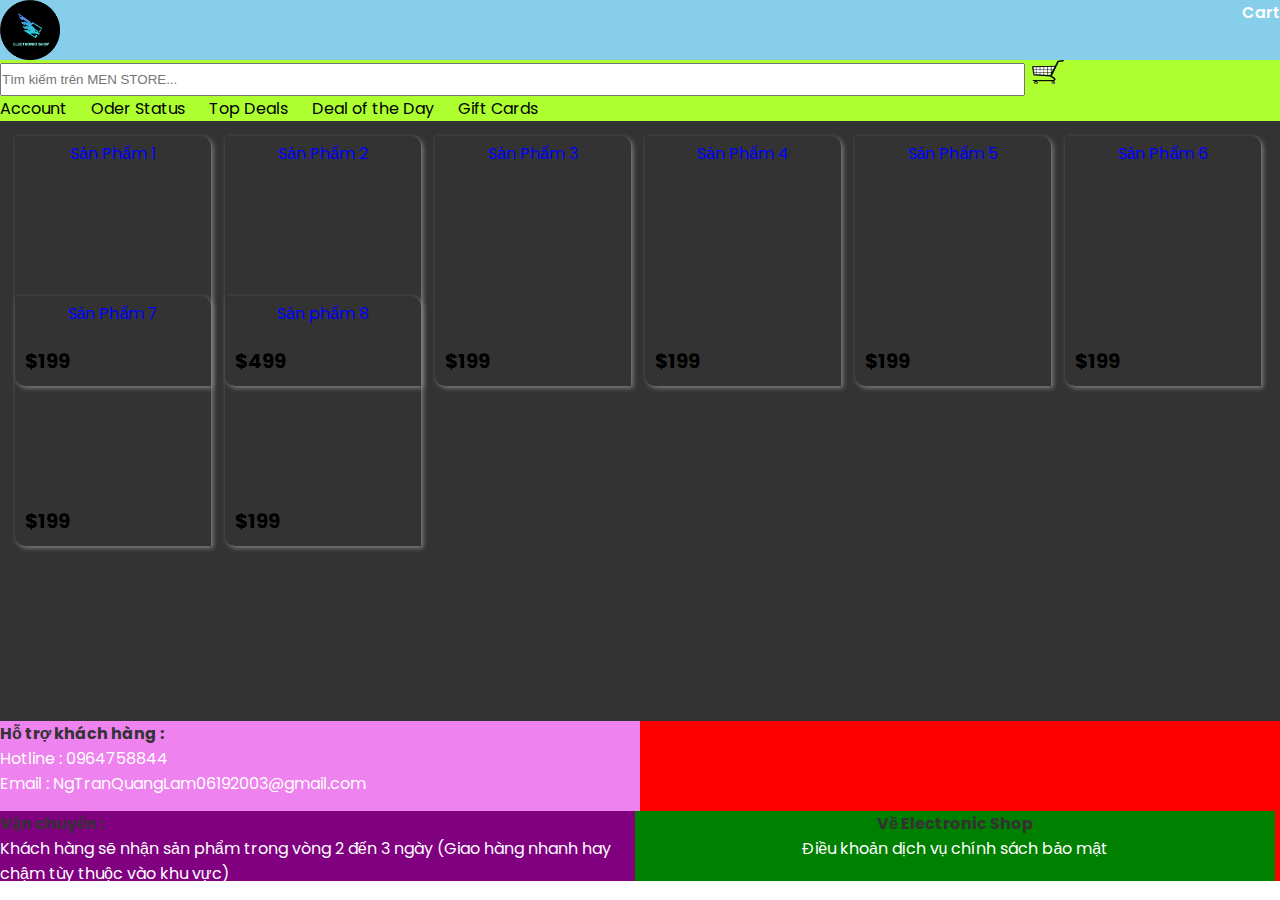
==== index.html @ fb1cba58 "update html" ====
<!DOCTYPE html>
<html lang="en">
  <head>
    <meta charset="UTF-8" />
    <meta http-equiv="X-UA-Compatible" content="IE=edge" />
    <meta name="viewport" content="width=device-width, initial-scale=1.0" />
    <title>23-PS22723-Lâm</title>
    <link rel="stylesheet" href="./style.css" />
    <link rel="preconnect" href="https://fonts.googleapis.com">
    <link rel="preconnect" href="https://fonts.gstatic.com" crossorigin>
    <link href="https://fonts.googleapis.com/css2?family=Poppins:ital,wght@0,700;1,300&display=swap" rel="stylesheet">
  </head>
  <body>

      <header>
        <img width="60px" src="./images/Etronicshop.jpg" alt="" />
        <!-- <p class="btn--letter">☰ MENU</p> -->
        <p class="btn--letter--right">Cart</p>

      </header>
      <nav>
        <div class="searh-text">
            <input type="search" name="Tìm kiếm" placeholder="Tìm kiếm trên MEN STORE...">

            <img src="./images/pixlr-bg-result (3).png" width="38" height="24">
            <a href="#" class="search-btn">
                <i class="fa fa-search"></i>
            </a>
        </div>
        <a class="btn--content" href="">Account</a>
        <a class="btn--content" href="">Oder Status</a>
        <a class="btn--content" href="">Top Deals</a>
        <a class="btn--content" href="">Deal of the Day</a>
        <a class="btn--content" href="">Gift Cards</a>
      </nav>
      <article>
        <div class="box-25">
        <div class="sanpham">
          <div class="ten">Sản Phẩm 1</div>
          <img src="" alt="" />
          <div class="gia">$199</div>
        </div>
      </div>
      <div class="box-25">
        <div class="sanpham">
          <div class="ten">Sản Phẩm 2</div>
          <img src="" alt="" />
          <div class="gia">$499</div>
        </div>
      </div>
      <div class="box-25">
        <div class="sanpham">
          <div class="ten">Sản Phẩm 3</div>
          <img src="" alt="" />
          <div class="gia">$199</div>
        </div>
      </div>
      <div class="box-25">
        <div class="sanpham">
          <div class="ten">Sản Phẩm 4</div>
          <img src="" alt="" />
          <div class="gia">$199</div>
        </div>
      </div>
      <div class="box-25">
        <div class="sanpham">
          <div class="ten">Sản Phẩm 5</div>
          <img src="" alt="" />
          <div class="gia">$199</div>
        </div>
      </div>
       <div class="box-25">
        <div class="sanpham">
          <div class="ten">Sản Phẩm 6</div>
          <img src="" alt="" />
          <div class="gia">$199</div>
        </div>
      </div>
      <div class="box-25">
        <div class="sanpham">
          <div class="ten">Sản Phẩm 7</div>
          <img src="" alt="" />
          <div class="gia">$199</div>
        </div>
      </div>
      <div class="box-25">
        <div class="sanpham">
          <div class="ten">Sản phẩm 8</div>
          <img src="" alt="" />
          <div class="gia">$199</div>
        </div>
      </div>
      </article>
      <footer>
        <div class="box--1">
          <p class="box--letter">Hỗ trợ khách hàng :</p>
          <p>Hotline : 0964758844</p>
          <p>Email : NgTranQuangLam06192003@gmail.com</p>
        </div>
        <div class="box--2">
          <p class="box--letter">Vận chuyển :</p>
          <p>
            Khách hàng sẽ nhận sản phẩm trong vòng 2 đến 3 ngày (Giao hàng nhanh
            hay chậm tùy thuộc vào khu vực)
          </p>
        </div>
        <div class="box--3">
          <p class="box--letter">Về Electronic Shop</p>
          <p>Điều khoản dịch vụ chính sách bảo mật</p>
        </div>
      </footer>
    </div>
  </body>
</html>
---- style.css ----
*,
*::before,
*::after {
  box-sizing: border-box;
  padding: 0;
  margin: 0;
  animation-duration: 0.01ms !important;
  animation-iteration-count: 1 !important;
  transition-duration: 0.01ms !important;
  scroll-behavior: auto !important;
}
html {
  font-size: 16px;
}
body {
  height: 100vh;
  width: 100%;
  font-family: 'Poppins', sans-serif;
  margin: 0 auto;
}
body::-webkit-scrollbar {
  width: 10px;
}
body::-webkit-scrollbar-thumb {
  background-color: #ccc;
  border-radius: 100rem;
}
body::-webkit-scrollbar-track {
  background: white;
  border-radius: 100rem;
}
header {
  height: 60px;
  font-size: 16px;
  font-weight: 600;
  background-color: skyblue;
}
nav {
  padding: 0 auto;
  text-align: left;
  margin: 0;
  background-color: greenyellow;
}
article {
  min-height: 600px;
  width: 100%;
  float: left;
  background-color: #333;
}
footer {
  padding: 0 auto;
  color: white;
  clear: left;
  background-color: red;
}
.btn--content {
  text-decoration: none;
  color: black;
}
.btn--content + .btn--content {
  margin-left: 20px;
}
.btn--letter {
  font-size: 16px;
  font-weight: 600;
  color: #fff;
  text-align: center;
  display: inline-block;
  padding: 10px 100px;
}
.btn--letter--right {
  font-size: 16px;
  font-weight: 600;
  color: #fff;
  float: right;
}
.box--1 .box--letter {
  font-weight: bold;
  font-size: 1rem;
  color: #333;
}
.box--2 .box--letter {
  font-weight: bold;
  font-size: 1rem;
  color: #333;
}
.box--3 .box--letter {
  font-weight: bold;
  font-size: 1rem;
  color: #333;
}
.box--1 {
  width: 50%;
  background-color: violet;
  height: 90px;
  padding-right: 10px;
}
.box--2 {
  background-color: purple;
  width: 50%;
  height: 70px;
}
.box--3 {
  background-color: green;
  width: 50%;
  height: 70px;
  text-align: center;
  margin-top: -70px;
  margin-left: 39.7rem;
}
.sanpham {
  position: relative;
  width: 98%;
  height: 250px;
  margin: 10px;
  padding: 5px;
  border-radius: 0 10px;
  box-shadow: 2px 2px 5px gray;
}
.box-25 {
  text-align: center;
  float: left;
  width: 200px;
  margin: 5px;
  height: 150px;
  border-radius: 0 10px;
}
.sanpham > .gia {
  position: absolute;
  bottom: 10px;
  left: 10px;
  color: black;
  font-weight: bold;
  font-size: 20px;
}
.sanpham > .ten {
  color: blue;
}
.sanpham:hover {
  box-shadow: inset -3px 0 white;
}
.search-text {
  width: 50%;
  height: 40px;
  background-color: none;
  border: 1px solid red;
  border-radius: 10px;
  margin-left: 20px;
}
.search-text input {
  height: 38px;
  width: 85%;
  border: none;
  padding-left: 10px;
}
.search-btn {
  float: right;
  width: 15%;
  height: 38px;
  line-height: 38px;
  text-align: center;
}
.search-text input:focus,
.search-text input:active,
.search-text input {
  outline: 0;
  outline-style: none;
  outline-width: 0;
  border-radius: 10px 0px 0px 10px;
}
input {
  width: 1025px;
  height: 33px;
}
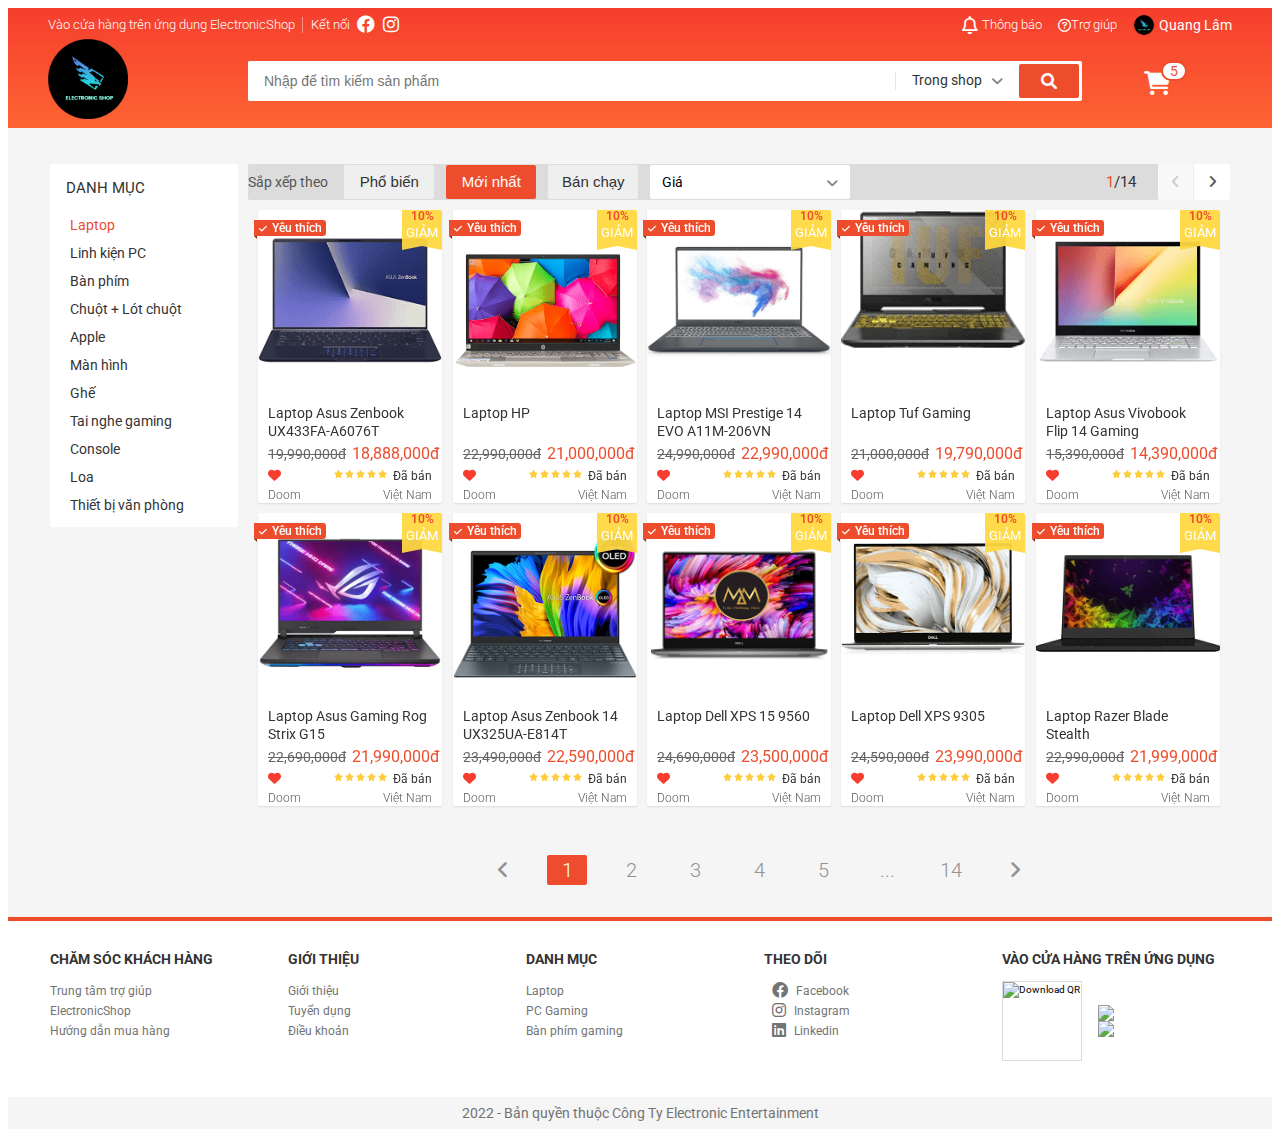
==== commit b243dda9: "update" ====
--- a/index.html
+++ b/index.html
@@ -5,111 +5,1438 @@
     <meta http-equiv="X-UA-Compatible" content="IE=edge" />
     <meta name="viewport" content="width=device-width, initial-scale=1.0" />
     <title>23-PS22723-Lâm</title>
-    <link rel="stylesheet" href="./style.css" />
-    <link rel="preconnect" href="https://fonts.googleapis.com">
-    <link rel="preconnect" href="https://fonts.gstatic.com" crossorigin>
-    <link href="https://fonts.googleapis.com/css2?family=Poppins:ital,wght@0,700;1,300&display=swap" rel="stylesheet">
+    <link
+      rel="stylesheet"
+      href="https://cdnjs.cloudflare.com/ajax/libs/normalize/8.0.1/normalize.min.css"
+    />
+    <link rel="stylesheet" href="./assets/css/base.css" />
+    <link rel="stylesheet" href="./assets/css/main.css" />
+    <link
+      rel="stylesheet"
+      href="./assets/fonts/fontawesome-free-6.0.0/css/all.min.css"
+    />
+    <link rel="preconnect" href="https://fonts.googleapis.com" />
+    <link rel="preconnect" href="https://fonts.gstatic.com" crossorigin />
+    <link
+      href="https://fonts.googleapis.com/css2?family=Roboto:wght@300;400;500;700&display=swap"
+      rel="stylesheet"
+    />
   </head>
   <body>
+    <!-- Block Element Modifier -->
+    <div class="app">
+      <header class="header">
+        <div class="grid">
+          <nav class="header__navbar">
+            <ul class="header__navbar-list">
+              <li
+                class="header__navbar-item header__navbar-item--has-qr header__navbar-item--separate"
+              >
+                Vào cửa hàng trên ứng dụng ElectronicShop
+                <!-- Header QR Code -->
+                <div class="header__qr">
+                  <img
+                    src="./assets/images/qa_code.png"
+                    alt="QR code"
+                    class="header__qr-img"
+                  />
+                  <div class="header__qr-apps">
+                    <a href="" class="header__qr-link">
+                      <img
+                        src="./assets/images/google_play.png"
+                        alt="Google Play"
+                        class="header__qr-download-img"
+                      />
+                    </a>
+                    <a href="" class="header__qr-link">
+                      <img
+                        src="./assets/images/app_store.png"
+                        alt="App Store"
+                        class="header__qr-download-img"
+                      />
+                    </a>
+                  </div>
+                </div>
+              </li>
+              <li class="header__navbar-item">
+                <span class="header__navbar-title--no-pointer">Kết nối</span>
+                <a href="" class="header__navbar-icon-link">
+                  <i class="header__navbar-icon fa-brands fa-facebook"></i>
+                </a>
+                <a href="" class="header__navbar-icon-link">
+                  <i class="header__navbar-icon fa-brands fa-instagram"></i>
+                </a>
+              </li>
+            </ul>
+            <ul class="header__navbar-list">
+              <li class="header__navbar-item header__navbar-item--has-notify">
+                <a href="" class="header__navbar-item-link">
+                  <i class="header__navbar-icon far fa-bell"></i>
+                  Thông báo
+                </a>
+                <div class="header__notify">
+                  <header class="header__notify-header">
+                    <h3>Thông Báo Mới Nhận</h3>
+                  </header>
+                  <ul class="header__notify-list">
+                    <li class="header__notify-item header__notify-item--viewed">
+                      <a href="" class="header__notify-link">
+                        <img
+                          src="./assets/images/dell.png"
+                          alt=""
+                          class="header__notify-img"
+                        />
+                        <div class="header__notify-info">
+                          <span class="header__notify-name"
+                            >Mô tả sản phẩm chính hãng</span
+                          >
+                          <span class="header__notify-description"
+                            >Laptop giá rẻ Asus E203NA-FD088T (N3350) -
+                            4.500.000đ ...</span
+                          >
+                        </div>
+                      </a>
+                    </li>
+                    <li class="header__notify-item">
+                      <a href="" class="header__notify-link">
+                        <img
+                          src="./assets/images/dell2.png"
+                          alt=""
+                          class="header__notify-img"
+                        />
+                        <div class="header__notify-info">
+                          <span class="header__notify-name"
+                            >Mô tả sản phẩm chính hãng</span
+                          >
+                          <span class="header__notify-description"
+                            >Laptop giá rẻ Asus E203NA-FD088T (N3350) -
+                            4.500.000đ ...</span
+                          >
+                        </div>
+                      </a>
+                    </li>
+                    <li class="header__notify-item">
+                      <a href="" class="header__notify-link">
+                        <img
+                          src="./assets/images/dell3.png"
+                          alt=""
+                          class="header__notify-img"
+                        />
+                        <div class="header__notify-info">
+                          <span class="header__notify-name"
+                            >Mô tả sản phẩm chính hãng</span
+                          >
+                          <span class="header__notify-description"
+                            >Laptop giá rẻ Asus E203NA-FD088T (N3350) -
+                            4.500.000đ ...</span
+                          >
+                        </div>
+                      </a>
+                    </li>
+                  </ul>
+                  <footer class="header__notify-footer">
+                    <a href="" class="header__notify-footer-btn">Xem tất cả</a>
+                  </footer>
+                </div>
+              </li>
+              <li class="header__navbar-item">
+                <a href="" class="header__navbar-item-link">
+                  <i class="far fa-question-circle"></i>
+                  Trợ giúp
+                </a>
+              </li>
+              <!-- <li
+                class="header__navbar-item header__navbar-item--strong header__navbar-item--separate"
+              >
+                <a class="header__login" href="./signup.html">Đăng kí</a>
+              </li>
+              <li class="header__navbar-item header__navbar-item--strong">
+                <a class="header__login" href="./signin.html">Đăng nhập</a>
+              </li> -->
+              <li class="header__navbar-item header__navbar-user">
+                <img
+                  src="./assets/images/Etronicshop.jpg"
+                  alt=""
+                  class="header__navbar-user-img"
+                />
+                <span class="header__navbar-user-name">Quang Lâm</span>
 
-      <header>
-        <img width="60px" src="./images/Etronicshop.jpg" alt="" />
-        <!-- <p class="btn--letter">☰ MENU</p> -->
-        <p class="btn--letter--right">Cart</p>
+                <ul class="header__navbar-user-menu">
+                  <li class="header__navbar-user-item">
+                    <a href="">Tài khoản của tôi</a>
+                  </li>
+                  <li class="header__navbar-user-item">
+                    <a href="">Địa chỉ của tôi</a>
+                  </li>
+                  <li class="header__navbar-user-item">
+                    <a href="">Đơn mua</a>
+                  </li>
+                  <li
+                    class="header__navbar-user-item header__navbar-user-item--sepatate"
+                  >
+                    <a href="">Đăng xuất</a>
+                  </li>
+                </ul>
+              </li>
+            </ul>
+          </nav>
+          <!-- Header with search -->
+          <div class="header-with-search">
+            <div class="header__logo">
+              <a href="" class="header__logo-link">
+                <img
+                  class="header__logo-img"
+                  src="./assets/images/Etronicshop.jpg"
+                  alt=""
+                />
+              </a>
+            </div>
+            <div class="header__search">
+              <div class="header__search-input-wrap">
+                <input
+                  type="text"
+                  class="header__search-input"
+                  placeholder="Nhập để tìm kiếm sản phẩm"
+                />
 
+                <!-- Search history -->
+                <div class="header__search-history">
+                  <h3 class="header__search-history-heading">
+                    Lịch sử tìm kiếm
+                  </h3>
+                  <ul class="header__search-history-list">
+                    <li class="header__search-history-item">
+                      <a href="">Laptop Asus</a>
+                    </li>
+                    <li class="header__search-history-item">
+                      <a href="">Laptop Dell</a>
+                    </li>
+                    <li class="header__search-history-item">
+                      <a href="">Laptop HP</a>
+                    </li>
+                  </ul>
+                </div>
+              </div>
+
+              <div class="header__search-select">
+                <span class="header__search-select-label">Trong shop</span>
+                <i
+                  class="header__search-select-icon fa-solid fa-angle-down"
+                ></i>
+                <ul class="header__search-option">
+                  <li
+                    class="header__search-option-item header__search-option-item--active"
+                  >
+                    <span>Trong shop</span>
+                    <i class="fa-solid fa-check"></i>
+                  </li>
+                  <li class="header__search-option-item">
+                    <span>Ngoài shop</span>
+                    <i class="fa-solid fa-check"></i>
+                  </li>
+                </ul>
+              </div>
+              <button class="header__search-btn">
+                <i
+                  class="header__search-btn-icon fa-solid fa-magnifying-glass"
+                ></i>
+              </button>
+            </div>
+
+            <!-- Cart layout -->
+            <div class="header__cart">
+              <div class="header__cart-wrap">
+                <i class="header__cart-icon fa-solid fa-cart-shopping"></i>
+                <span class="header__cart-notice">5</span>
+
+                <!-- Has cart: header__cart-list--no-cart -->
+                <div class="header__cart-list">
+                  <img
+                    src="./assets/images/no__cart.png"
+                    alt=""
+                    class="header__cart-list--no-cart-img"
+                  />
+                  <span class="header__cart-list-no-cart-msg">
+                    Chưa có sản phẩm
+                  </span>
+
+                  <h4 class="header__cart-heading">Sản phẩm đã thêm</h4>
+                  <ul class="header__cart-list-item">
+                    <!-- Cart item -->
+                    <li class="header__cart-item">
+                      <img
+                        src="./assets/images/hp15.png"
+                        alt=""
+                        class="header__cart-img"
+                      />
+                      <div class="header__cart-item-info">
+                        <div class="header__cart-item-head">
+                          <h5 class="header__cart-item-name">Laptop HP</h5>
+                          <div class="header__cart-item-price-wrap">
+                            <span class="header__cart-item-price"
+                              >21,000,000đ</span
+                            >
+                            <span class="header__cart-item-multiply">x</span>
+                            <span class="header__cart-item-qnt">2</span>
+                          </div>
+                        </div>
+                        <div class="header__cart-item-body">
+                          <span class="header__cart-item-description"
+                            >Phân loại laptop</span
+                          >
+                          <span class="header__cart-item-remove">Xóa</span>
+                        </div>
+                      </div>
+                    </li>
+                    <li class="header__cart-item">
+                      <img
+                        src="./assets/images/asus.png"
+                        alt=""
+                        class="header__cart-img"
+                      />
+                      <div class="header__cart-item-info">
+                        <div class="header__cart-item-head">
+                          <h5 class="header__cart-item-name">
+                            Laptop Asus VivoBook S15
+                          </h5>
+                          <div class="header__cart-item-price-wrap">
+                            <span class="header__cart-item-price"
+                              >14,390,000đ</span
+                            >
+                            <span class="header__cart-item-multiply">x</span>
+                            <span class="header__cart-item-qnt">2</span>
+                          </div>
+                        </div>
+                        <div class="header__cart-item-body">
+                          <span class="header__cart-item-description"
+                            >Phân loại laptop</span
+                          >
+                          <span class="header__cart-item-remove">Xóa</span>
+                        </div>
+                      </div>
+                    </li>
+                    <li class="header__cart-item">
+                      <img
+                        src="./assets/images/asus2.png"
+                        alt=""
+                        class="header__cart-img"
+                      />
+                      <div class="header__cart-item-info">
+                        <div class="header__cart-item-head">
+                          <h5 class="header__cart-item-name">
+                            Laptop Asus Gaming Rog Strix G15
+                          </h5>
+                          <div class="header__cart-item-price-wrap">
+                            <span class="header__cart-item-price"
+                              >21,990,000đ</span
+                            >
+                            <span class="header__cart-item-multiply">x</span>
+                            <span class="header__cart-item-qnt">2</span>
+                          </div>
+                        </div>
+                        <div class="header__cart-item-body">
+                          <span class="header__cart-item-description"
+                            >Phân loại laptop</span
+                          >
+                          <span class="header__cart-item-remove">Xóa</span>
+                        </div>
+                      </div>
+                    </li>
+                    <li class="header__cart-item">
+                      <img
+                        src="./assets/images/asus4.png"
+                        alt=""
+                        class="header__cart-img"
+                      />
+                      <div class="header__cart-item-info">
+                        <div class="header__cart-item-head">
+                          <h5 class="header__cart-item-name">
+                            Laptop Razer Blede Stealth
+                          </h5>
+                          <div class="header__cart-item-price-wrap">
+                            <span class="header__cart-item-price"
+                              >21,990,000đ</span
+                            >
+                            <span class="header__cart-item-multiply">x</span>
+                            <span class="header__cart-item-qnt">2</span>
+                          </div>
+                        </div>
+                        <div class="header__cart-item-body">
+                          <span class="header__cart-item-description"
+                            >Phân loại laptop</span
+                          >
+                          <span class="header__cart-item-remove">Xóa</span>
+                        </div>
+                      </div>
+                    </li>
+                    <li class="header__cart-item">
+                      <img
+                        src="./assets/images/dell4.png"
+                        alt=""
+                        class="header__cart-img"
+                      />
+                      <div class="header__cart-item-info">
+                        <div class="header__cart-item-head">
+                          <h5 class="header__cart-item-name">
+                            Laptop Dell XPS 9560
+                          </h5>
+                          <div class="header__cart-item-price-wrap">
+                            <span class="header__cart-item-price"
+                              >23,500,000đ</span
+                            >
+                            <span class="header__cart-item-multiply">x</span>
+                            <span class="header__cart-item-qnt">2</span>
+                          </div>
+                        </div>
+                        <div class="header__cart-item-body">
+                          <span class="header__cart-item-description"
+                            >Phân loại laptop</span
+                          >
+                          <span class="header__cart-item-remove">Xóa</span>
+                        </div>
+                      </div>
+                    </li>
+                  </ul>
+                  <a href="#" class="header__cart-view-cart btn btn--primary">
+                    Xem giỏ hàng
+                  </a>
+                </div>
+              </div>
+            </div>
+          </div>
+        </div>
       </header>
-      <nav>
-        <div class="searh-text">
-            <input type="search" name="Tìm kiếm" placeholder="Tìm kiếm trên MEN STORE...">
+      <div class="app__container">
+        <div class="grid">
+          <div class="grid__row app__content">
+            <div class="grid__column-2">
+              <nav class="category">
+                <h3 class="category__heading">Danh mục</h3>
+                <ul class="category-list">
+                  <li class="category-item category-item--active">
+                    <a href="#" class="category-item__link">Laptop</a>
+                  </li>
+                  <li class="category-item">
+                    <a href="#" class="category-item__link">Linh kiện PC</a>
+                  </li>
+                  <li class="category-item">
+                    <a href="#" class="category-item__link">Bàn phím</a>
+                  </li>
+                  <li class="category-item">
+                    <a href="#" class="category-item__link"
+                      >Chuột + Lót chuột</a
+                    >
+                  </li>
+                  <li class="category-item">
+                    <a href="#" class="category-item__link">Apple</a>
+                  </li>
+                  <li class="category-item">
+                    <a href="#" class="category-item__link">Màn hình</a>
+                  </li>
+                  <li class="category-item">
+                    <a href="#" class="category-item__link">Ghế</a>
+                  </li>
+                  <li class="category-item">
+                    <a href="#" class="category-item__link">Tai nghe gaming</a>
+                  </li>
+                  <li class="category-item">
+                    <a href="#" class="category-item__link">Console</a>
+                  </li>
+                  <li class="category-item">
+                    <a href="#" class="category-item__link">Loa</a>
+                  </li>
+                  <li class="category-item">
+                    <a href="#" class="category-item__link"
+                      >Thiết bị văn phòng</a
+                    >
+                  </li>
+                </ul>
+              </nav>
+            </div>
 
-            <img src="./images/pixlr-bg-result (3).png" width="38" height="24">
-            <a href="#" class="search-btn">
-                <i class="fa fa-search"></i>
-            </a>
-        </div>
-        <a class="btn--content" href="">Account</a>
-        <a class="btn--content" href="">Oder Status</a>
-        <a class="btn--content" href="">Top Deals</a>
-        <a class="btn--content" href="">Deal of the Day</a>
-        <a class="btn--content" href="">Gift Cards</a>
-      </nav>
-      <article>
-        <div class="box-25">
-        <div class="sanpham">
-          <div class="ten">Sản Phẩm 1</div>
-          <img src="" alt="" />
-          <div class="gia">$199</div>
+            <div class="grid__column-10">
+              <div class="home-filter">
+                <span class="home-filter__label">Sắp xếp theo</span>
+                <button class="home-filter__btn btn">Phổ biến</button>
+                <button class="home-filter__btn btn btn--primary">
+                  Mới nhất
+                </button>
+                <button class="home-filter__btn btn">Bán chạy</button>
+
+                <div class="select-input">
+                  <span class="select-input__label">Giá</span>
+                  <i class="select-input__icon fas fa-angle-down"></i>
+
+                  <!-- List options -->
+                  <ul class="select-input__list">
+                    <li class="select-input__item">
+                      <a href="" class="select-input__link"
+                        >Giá: Thấp đến cao</a
+                      >
+                    </li>
+                    <li class="select-input__item">
+                      <a href="" class="select-input__link"
+                        >Giá: Cao đến thấp</a
+                      >
+                    </li>
+                  </ul>
+                </div>
+
+                <div class="home-filter__page">
+                  <span class="home-filter__page-num">
+                    <span class="home-filter__page-current">1</span>/14
+                  </span>
+                  <div class="home-filter__page-control">
+                    <a
+                      href=""
+                      class="home-filter__page-btn home-filter__page-btn--disable"
+                    >
+                      <i class="home-filter__page-icon fas fa-angle-left"></i>
+                    </a>
+                    <a href="" class="home-filter__page-btn">
+                      <i class="home-filter__page-icon fas fa-angle-right"></i>
+                    </a>
+                  </div>
+                </div>
+              </div>
+
+              <div class="home-product">
+                <div class="grid__row">
+                  <!-- Product item -->
+                  <div class="grid__column-2-4">
+                    <a class="home-product-item" href="#">
+                      <div
+                        class="home-product-item__img"
+                        style="background-image: url(./assets/images/asus5.png)"
+                      ></div>
+                      <h4 class="home-product-item__name">
+                        Laptop Asus Zenbook UX433FA-A6076T
+                      </h4>
+                      <div class="home-product-item__price">
+                        <span class="home-product-item__price-old"
+                          >19,990,000đ</span
+                        >
+                        <span class="home-product-item__price-current"
+                          >18,888,000đ</span
+                        >
+                      </div>
+                      <div class="home-product-item__action">
+                        <span
+                          class="home-product-item__like home-product-item__like--liked"
+                        >
+                          <i
+                            class="home-product-item__like-icon-empty far fa-heart"
+                          ></i>
+                          <i
+                            class="home-product-item__like-icon-fill fas fa-heart"
+                          ></i>
+                        </span>
+                        <div class="home-product-item__ratting">
+                          <i
+                            class="home-product-item__ratting__star--gold fas fa-star"
+                          ></i>
+                          <i
+                            class="home-product-item__ratting__star--gold fas fa-star"
+                          ></i>
+                          <i
+                            class="home-product-item__ratting__star--gold fas fa-star"
+                          ></i>
+                          <i
+                            class="home-product-item__ratting__star--gold fas fa-star"
+                          ></i>
+                          <i
+                            class="home-product-item__ratting__star--gold fas fa-star"
+                          ></i>
+                        </div>
+                        <span class="home-product-item__sold">Đã bán</span>
+                      </div>
+                      <div class="home-product-item__origin">
+                        <span class="home-product-item__brand">Doom</span>
+                        <span class="home-product-item__origin-name"
+                          >Việt Nam</span
+                        >
+                      </div>
+                      <div class="home-product-item__favourite">
+                        <i class="fas fa-check"></i>
+                        <span>Yêu thích</span>
+                      </div>
+                      <div class="home-product-item__sale-off">
+                        <span class="home-product-item__sale-off-percent"
+                          >10%</span
+                        >
+                        <span class="home-product-item__sale-off-label"
+                          >GIẢM</span
+                        >
+                      </div>
+                    </a>
+                  </div>
+                  <div class="grid__column-2-4">
+                    <a class="home-product-item" href="#">
+                      <div
+                        class="home-product-item__img"
+                        style="background-image: url(./assets/images/hp15.png)"
+                      ></div>
+                      <h4 class="home-product-item__name">Laptop HP</h4>
+                      <div class="home-product-item__price">
+                        <span class="home-product-item__price-old"
+                          >22,990,000đ</span
+                        >
+                        <span class="home-product-item__price-current"
+                          >21,000,000đ</span
+                        >
+                      </div>
+                      <div class="home-product-item__action">
+                        <span
+                          class="home-product-item__like home-product-item__like--liked"
+                        >
+                          <i
+                            class="home-product-item__like-icon-empty far fa-heart"
+                          ></i>
+                          <i
+                            class="home-product-item__like-icon-fill fas fa-heart"
+                          ></i>
+                        </span>
+                        <div class="home-product-item__ratting">
+                          <i
+                            class="home-product-item__ratting__star--gold fas fa-star"
+                          ></i>
+                          <i
+                            class="home-product-item__ratting__star--gold fas fa-star"
+                          ></i>
+                          <i
+                            class="home-product-item__ratting__star--gold fas fa-star"
+                          ></i>
+                          <i
+                            class="home-product-item__ratting__star--gold fas fa-star"
+                          ></i>
+                          <i
+                            class="home-product-item__ratting__star--gold fas fa-star"
+                          ></i>
+                        </div>
+                        <span class="home-product-item__sold">Đã bán</span>
+                      </div>
+                      <div class="home-product-item__origin">
+                        <span class="home-product-item__brand">Doom</span>
+                        <span class="home-product-item__origin-name"
+                          >Việt Nam</span
+                        >
+                      </div>
+                      <div class="home-product-item__favourite">
+                        <i class="fas fa-check"></i>
+                        <span>Yêu thích</span>
+                      </div>
+                      <div class="home-product-item__sale-off">
+                        <span class="home-product-item__sale-off-percent"
+                          >10%</span
+                        >
+                        <span class="home-product-item__sale-off-label"
+                          >GIẢM</span
+                        >
+                      </div>
+                    </a>
+                  </div>
+                  <div class="grid__column-2-4">
+                    <a class="home-product-item" href="#">
+                      <div
+                        class="home-product-item__img"
+                        style="background-image: url(./assets/images/MSI.png)"
+                      ></div>
+                      <h4 class="home-product-item__name">
+                        Laptop MSI Prestige 14 EVO A11M-206VN
+                      </h4>
+                      <div class="home-product-item__price">
+                        <span class="home-product-item__price-old"
+                          >24,990,000đ</span
+                        >
+                        <span class="home-product-item__price-current"
+                          >22,990,000đ</span
+                        >
+                      </div>
+                      <div class="home-product-item__action">
+                        <span
+                          class="home-product-item__like home-product-item__like--liked"
+                        >
+                          <i
+                            class="home-product-item__like-icon-empty far fa-heart"
+                          ></i>
+                          <i
+                            class="home-product-item__like-icon-fill fas fa-heart"
+                          ></i>
+                        </span>
+                        <div class="home-product-item__ratting">
+                          <i
+                            class="home-product-item__ratting__star--gold fas fa-star"
+                          ></i>
+                          <i
+                            class="home-product-item__ratting__star--gold fas fa-star"
+                          ></i>
+                          <i
+                            class="home-product-item__ratting__star--gold fas fa-star"
+                          ></i>
+                          <i
+                            class="home-product-item__ratting__star--gold fas fa-star"
+                          ></i>
+                          <i
+                            class="home-product-item__ratting__star--gold fas fa-star"
+                          ></i>
+                        </div>
+                        <span class="home-product-item__sold">Đã bán</span>
+                      </div>
+                      <div class="home-product-item__origin">
+                        <span class="home-product-item__brand">Doom</span>
+                        <span class="home-product-item__origin-name"
+                          >Việt Nam</span
+                        >
+                      </div>
+                      <div class="home-product-item__favourite">
+                        <i class="fas fa-check"></i>
+                        <span>Yêu thích</span>
+                      </div>
+                      <div class="home-product-item__sale-off">
+                        <span class="home-product-item__sale-off-percent"
+                          >10%</span
+                        >
+                        <span class="home-product-item__sale-off-label"
+                          >GIẢM</span
+                        >
+                      </div>
+                    </a>
+                  </div>
+                  <div class="grid__column-2-4">
+                    <a class="home-product-item" href="#">
+                      <div
+                        class="home-product-item__img"
+                        style="background-image: url(./assets/images/tuf.png)"
+                      ></div>
+                      <h4 class="home-product-item__name">Laptop Tuf Gaming</h4>
+                      <div class="home-product-item__price">
+                        <span class="home-product-item__price-old"
+                          >21,000,000đ</span
+                        >
+                        <span class="home-product-item__price-current"
+                          >19,790,000đ</span
+                        >
+                      </div>
+                      <div class="home-product-item__action">
+                        <span
+                          class="home-product-item__like home-product-item__like--liked"
+                        >
+                          <i
+                            class="home-product-item__like-icon-empty far fa-heart"
+                          ></i>
+                          <i
+                            class="home-product-item__like-icon-fill fas fa-heart"
+                          ></i>
+                        </span>
+                        <div class="home-product-item__ratting">
+                          <i
+                            class="home-product-item__ratting__star--gold fas fa-star"
+                          ></i>
+                          <i
+                            class="home-product-item__ratting__star--gold fas fa-star"
+                          ></i>
+                          <i
+                            class="home-product-item__ratting__star--gold fas fa-star"
+                          ></i>
+                          <i
+                            class="home-product-item__ratting__star--gold fas fa-star"
+                          ></i>
+                          <i
+                            class="home-product-item__ratting__star--gold fas fa-star"
+                          ></i>
+                        </div>
+                        <span class="home-product-item__sold">Đã bán</span>
+                      </div>
+                      <div class="home-product-item__origin">
+                        <span class="home-product-item__brand">Doom</span>
+                        <span class="home-product-item__origin-name"
+                          >Việt Nam</span
+                        >
+                      </div>
+                      <div class="home-product-item__favourite">
+                        <i class="fas fa-check"></i>
+                        <span>Yêu thích</span>
+                      </div>
+                      <div class="home-product-item__sale-off">
+                        <span class="home-product-item__sale-off-percent"
+                          >10%</span
+                        >
+                        <span class="home-product-item__sale-off-label"
+                          >GIẢM</span
+                        >
+                      </div>
+                    </a>
+                  </div>
+                  <div class="grid__column-2-4">
+                    <a class="home-product-item" href="#">
+                      <div
+                        class="home-product-item__img"
+                        style="background-image: url(./assets/images/asus.png)"
+                      ></div>
+                      <h4 class="home-product-item__name">
+                        Laptop Asus Vivobook Flip 14 Gaming
+                      </h4>
+                      <div class="home-product-item__price">
+                        <span class="home-product-item__price-old"
+                          >15,390,000đ</span
+                        >
+                        <span class="home-product-item__price-current"
+                          >14,390,000đ</span
+                        >
+                      </div>
+                      <div class="home-product-item__action">
+                        <span
+                          class="home-product-item__like home-product-item__like--liked"
+                        >
+                          <i
+                            class="home-product-item__like-icon-empty far fa-heart"
+                          ></i>
+                          <i
+                            class="home-product-item__like-icon-fill fas fa-heart"
+                          ></i>
+                        </span>
+                        <div class="home-product-item__ratting">
+                          <i
+                            class="home-product-item__ratting__star--gold fas fa-star"
+                          ></i>
+                          <i
+                            class="home-product-item__ratting__star--gold fas fa-star"
+                          ></i>
+                          <i
+                            class="home-product-item__ratting__star--gold fas fa-star"
+                          ></i>
+                          <i
+                            class="home-product-item__ratting__star--gold fas fa-star"
+                          ></i>
+                          <i
+                            class="home-product-item__ratting__star--gold fas fa-star"
+                          ></i>
+                        </div>
+                        <span class="home-product-item__sold">Đã bán</span>
+                      </div>
+                      <div class="home-product-item__origin">
+                        <span class="home-product-item__brand">Doom</span>
+                        <span class="home-product-item__origin-name"
+                          >Việt Nam</span
+                        >
+                      </div>
+                      <div class="home-product-item__favourite">
+                        <i class="fas fa-check"></i>
+                        <span>Yêu thích</span>
+                      </div>
+                      <div class="home-product-item__sale-off">
+                        <span class="home-product-item__sale-off-percent"
+                          >10%</span
+                        >
+                        <span class="home-product-item__sale-off-label"
+                          >GIẢM</span
+                        >
+                      </div>
+                    </a>
+                  </div>
+                  <div class="grid__column-2-4">
+                    <a class="home-product-item" href="#">
+                      <div
+                        class="home-product-item__img"
+                        style="background-image: url(./assets/images/asus2.png)"
+                      ></div>
+                      <h4 class="home-product-item__name">
+                        Laptop Asus Gaming Rog Strix G15
+                      </h4>
+                      <div class="home-product-item__price">
+                        <span class="home-product-item__price-old"
+                          >22,690,000đ</span
+                        >
+                        <span class="home-product-item__price-current"
+                          >21,990,000đ</span
+                        >
+                      </div>
+                      <div class="home-product-item__action">
+                        <span
+                          class="home-product-item__like home-product-item__like--liked"
+                        >
+                          <i
+                            class="home-product-item__like-icon-empty far fa-heart"
+                          ></i>
+                          <i
+                            class="home-product-item__like-icon-fill fas fa-heart"
+                          ></i>
+                        </span>
+                        <div class="home-product-item__ratting">
+                          <i
+                            class="home-product-item__ratting__star--gold fas fa-star"
+                          ></i>
+                          <i
+                            class="home-product-item__ratting__star--gold fas fa-star"
+                          ></i>
+                          <i
+                            class="home-product-item__ratting__star--gold fas fa-star"
+                          ></i>
+                          <i
+                            class="home-product-item__ratting__star--gold fas fa-star"
+                          ></i>
+                          <i
+                            class="home-product-item__ratting__star--gold fas fa-star"
+                          ></i>
+                        </div>
+                        <span class="home-product-item__sold">Đã bán</span>
+                      </div>
+                      <div class="home-product-item__origin">
+                        <span class="home-product-item__brand">Doom</span>
+                        <span class="home-product-item__origin-name"
+                          >Việt Nam</span
+                        >
+                      </div>
+                      <div class="home-product-item__favourite">
+                        <i class="fas fa-check"></i>
+                        <span>Yêu thích</span>
+                      </div>
+                      <div class="home-product-item__sale-off">
+                        <span class="home-product-item__sale-off-percent"
+                          >10%</span
+                        >
+                        <span class="home-product-item__sale-off-label"
+                          >GIẢM</span
+                        >
+                      </div>
+                    </a>
+                  </div>
+                  <div class="grid__column-2-4">
+                    <a class="home-product-item" href="#">
+                      <div
+                        class="home-product-item__img"
+                        style="background-image: url(./assets/images/asus3.png)"
+                      ></div>
+                      <h4 class="home-product-item__name">
+                        Laptop Asus Zenbook 14 UX325UA-E814T
+                      </h4>
+                      <div class="home-product-item__price">
+                        <span class="home-product-item__price-old"
+                          >23,490,000đ</span
+                        >
+                        <span class="home-product-item__price-current"
+                          >22,590,000đ</span
+                        >
+                      </div>
+                      <div class="home-product-item__action">
+                        <span
+                          class="home-product-item__like home-product-item__like--liked"
+                        >
+                          <i
+                            class="home-product-item__like-icon-empty far fa-heart"
+                          ></i>
+                          <i
+                            class="home-product-item__like-icon-fill fas fa-heart"
+                          ></i>
+                        </span>
+                        <div class="home-product-item__ratting">
+                          <i
+                            class="home-product-item__ratting__star--gold fas fa-star"
+                          ></i>
+                          <i
+                            class="home-product-item__ratting__star--gold fas fa-star"
+                          ></i>
+                          <i
+                            class="home-product-item__ratting__star--gold fas fa-star"
+                          ></i>
+                          <i
+                            class="home-product-item__ratting__star--gold fas fa-star"
+                          ></i>
+                          <i
+                            class="home-product-item__ratting__star--gold fas fa-star"
+                          ></i>
+                        </div>
+                        <span class="home-product-item__sold">Đã bán</span>
+                      </div>
+                      <div class="home-product-item__origin">
+                        <span class="home-product-item__brand">Doom</span>
+                        <span class="home-product-item__origin-name"
+                          >Việt Nam</span
+                        >
+                      </div>
+                      <div class="home-product-item__favourite">
+                        <i class="fas fa-check"></i>
+                        <span>Yêu thích</span>
+                      </div>
+                      <div class="home-product-item__sale-off">
+                        <span class="home-product-item__sale-off-percent"
+                          >10%</span
+                        >
+                        <span class="home-product-item__sale-off-label"
+                          >GIẢM</span
+                        >
+                      </div>
+                    </a>
+                  </div>
+                  <div class="grid__column-2-4">
+                    <a class="home-product-item" href="#">
+                      <div
+                        class="home-product-item__img"
+                        style="background-image: url(./assets/images/dell4.png)"
+                      ></div>
+                      <h4 class="home-product-item__name">
+                        Laptop Dell XPS 15 9560
+                      </h4>
+                      <div class="home-product-item__price">
+                        <span class="home-product-item__price-old"
+                          >24,690,000đ</span
+                        >
+                        <span class="home-product-item__price-current"
+                          >23,500,000đ</span
+                        >
+                      </div>
+                      <div class="home-product-item__action">
+                        <span
+                          class="home-product-item__like home-product-item__like--liked"
+                        >
+                          <i
+                            class="home-product-item__like-icon-empty far fa-heart"
+                          ></i>
+                          <i
+                            class="home-product-item__like-icon-fill fas fa-heart"
+                          ></i>
+                        </span>
+                        <div class="home-product-item__ratting">
+                          <i
+                            class="home-product-item__ratting__star--gold fas fa-star"
+                          ></i>
+                          <i
+                            class="home-product-item__ratting__star--gold fas fa-star"
+                          ></i>
+                          <i
+                            class="home-product-item__ratting__star--gold fas fa-star"
+                          ></i>
+                          <i
+                            class="home-product-item__ratting__star--gold fas fa-star"
+                          ></i>
+                          <i
+                            class="home-product-item__ratting__star--gold fas fa-star"
+                          ></i>
+                        </div>
+                        <span class="home-product-item__sold">Đã bán</span>
+                      </div>
+                      <div class="home-product-item__origin">
+                        <span class="home-product-item__brand">Doom</span>
+                        <span class="home-product-item__origin-name"
+                          >Việt Nam</span
+                        >
+                      </div>
+                      <div class="home-product-item__favourite">
+                        <i class="fas fa-check"></i>
+                        <span>Yêu thích</span>
+                      </div>
+                      <div class="home-product-item__sale-off">
+                        <span class="home-product-item__sale-off-percent"
+                          >10%</span
+                        >
+                        <span class="home-product-item__sale-off-label"
+                          >GIẢM</span
+                        >
+                      </div>
+                    </a>
+                  </div>
+                  <div class="grid__column-2-4">
+                    <a class="home-product-item" href="#">
+                      <div
+                        class="home-product-item__img"
+                        style="background-image: url(./assets/images/dell5.png)"
+                      ></div>
+                      <h4 class="home-product-item__name">
+                        Laptop Dell XPS 9305
+                      </h4>
+                      <div class="home-product-item__price">
+                        <span class="home-product-item__price-old"
+                          >24,590,000đ</span
+                        >
+                        <span class="home-product-item__price-current"
+                          >23,990,000đ</span
+                        >
+                      </div>
+                      <div class="home-product-item__action">
+                        <span
+                          class="home-product-item__like home-product-item__like--liked"
+                        >
+                          <i
+                            class="home-product-item__like-icon-empty far fa-heart"
+                          ></i>
+                          <i
+                            class="home-product-item__like-icon-fill fas fa-heart"
+                          ></i>
+                        </span>
+                        <div class="home-product-item__ratting">
+                          <i
+                            class="home-product-item__ratting__star--gold fas fa-star"
+                          ></i>
+                          <i
+                            class="home-product-item__ratting__star--gold fas fa-star"
+                          ></i>
+                          <i
+                            class="home-product-item__ratting__star--gold fas fa-star"
+                          ></i>
+                          <i
+                            class="home-product-item__ratting__star--gold fas fa-star"
+                          ></i>
+                          <i
+                            class="home-product-item__ratting__star--gold fas fa-star"
+                          ></i>
+                        </div>
+                        <span class="home-product-item__sold">Đã bán</span>
+                      </div>
+                      <div class="home-product-item__origin">
+                        <span class="home-product-item__brand">Doom</span>
+                        <span class="home-product-item__origin-name"
+                          >Việt Nam</span
+                        >
+                      </div>
+                      <div class="home-product-item__favourite">
+                        <i class="fas fa-check"></i>
+                        <span>Yêu thích</span>
+                      </div>
+                      <div class="home-product-item__sale-off">
+                        <span class="home-product-item__sale-off-percent"
+                          >10%</span
+                        >
+                        <span class="home-product-item__sale-off-label"
+                          >GIẢM</span
+                        >
+                      </div>
+                    </a>
+                  </div>
+                  <div class="grid__column-2-4">
+                    <a class="home-product-item" href="#">
+                      <div
+                        class="home-product-item__img"
+                        style="background-image: url(./assets/images/asus4.png)"
+                      ></div>
+                      <h4 class="home-product-item__name">
+                        Laptop Razer Blade Stealth
+                      </h4>
+                      <div class="home-product-item__price">
+                        <span class="home-product-item__price-old"
+                          >22,990,000đ</span
+                        >
+                        <span class="home-product-item__price-current"
+                          >21,999,000đ</span
+                        >
+                      </div>
+                      <div class="home-product-item__action">
+                        <span
+                          class="home-product-item__like home-product-item__like--liked"
+                        >
+                          <i
+                            class="home-product-item__like-icon-empty far fa-heart"
+                          ></i>
+                          <i
+                            class="home-product-item__like-icon-fill fas fa-heart"
+                          ></i>
+                        </span>
+                        <div class="home-product-item__ratting">
+                          <i
+                            class="home-product-item__ratting__star--gold fas fa-star"
+                          ></i>
+                          <i
+                            class="home-product-item__ratting__star--gold fas fa-star"
+                          ></i>
+                          <i
+                            class="home-product-item__ratting__star--gold fas fa-star"
+                          ></i>
+                          <i
+                            class="home-product-item__ratting__star--gold fas fa-star"
+                          ></i>
+                          <i
+                            class="home-product-item__ratting__star--gold fas fa-star"
+                          ></i>
+                        </div>
+                        <span class="home-product-item__sold">Đã bán</span>
+                      </div>
+                      <div class="home-product-item__origin">
+                        <span class="home-product-item__brand">Doom</span>
+                        <span class="home-product-item__origin-name"
+                          >Việt Nam</span
+                        >
+                      </div>
+                      <div class="home-product-item__favourite">
+                        <i class="fas fa-check"></i>
+                        <span>Yêu thích</span>
+                      </div>
+                      <div class="home-product-item__sale-off">
+                        <span class="home-product-item__sale-off-percent"
+                          >10%</span
+                        >
+                        <span class="home-product-item__sale-off-label"
+                          >GIẢM</span
+                        >
+                      </div>
+                    </a>
+                  </div>
+                </div>
+              </div>
+              <ul class="pagination home-product__pagination">
+                <li class="pagination-item">
+                  <a href="" class="pagination-item__link">
+                    <i class="pagination-item__icon fas fa-angle-left"></i>
+                  </a>
+                </li>
+                <li class="pagination-item pagination-item--active">
+                  <a href="" class="pagination-item__link">1</a>
+                </li>
+                <li class="pagination-item">
+                  <a href="" class="pagination-item__link">2</a>
+                </li>
+                <li class="pagination-item">
+                  <a href="" class="pagination-item__link">3</a>
+                </li>
+                <li class="pagination-item">
+                  <a href="" class="pagination-item__link">4</a>
+                </li>
+                <li class="pagination-item">
+                  <a href="" class="pagination-item__link">5</a>
+                </li>
+                <li class="pagination-item">
+                  <a href="" class="pagination-item__link">...</a>
+                </li>
+                <li class="pagination-item">
+                  <a href="" class="pagination-item__link">14</a>
+                </li>
+                <li class="pagination-item">
+                  <a href="" class="pagination-item__link">
+                    <i class="pagination-item__icon fas fa-angle-right"></i>
+                  </a>
+                </li>
+              </ul>
+            </div>
+          </div>
         </div>
       </div>
-      <div class="box-25">
-        <div class="sanpham">
-          <div class="ten">Sản Phẩm 2</div>
-          <img src="" alt="" />
-          <div class="gia">$499</div>
+      <footer class="footer">
+        <div class="grid">
+          <div class="grid__row">
+            <div class="grid__column-2-4">
+              <h3 class="footer__heading">Chăm sóc khách hàng</h3>
+              <ul class="footer-list">
+                <li class="footer-item">
+                  <a href="" class="footer-item__link">Trung tâm trợ giúp</a>
+                </li>
+                <li class="footer-item">
+                  <a href="" class="footer-item__link">ElectronicShop</a>
+                </li>
+                <li class="footer-item">
+                  <a href="" class="footer-item__link">Hướng dẫn mua hàng</a>
+                </li>
+              </ul>
+            </div>
+            <div class="grid__column-2-4">
+              <h3 class="footer__heading">Giới thiệu</h3>
+              <ul class="footer-list">
+                <li class="footer-item">
+                  <a href="" class="footer-item__link">Giới thiệu</a>
+                </li>
+                <li class="footer-item">
+                  <a href="" class="footer-item__link">Tuyển dụng</a>
+                </li>
+                <li class="footer-item">
+                  <a href="" class="footer-item__link">Điều khoản</a>
+                </li>
+              </ul>
+            </div>
+            <div class="grid__column-2-4">
+              <h3 class="footer__heading">Danh mục</h3>
+              <ul class="footer-list">
+                <li class="footer-item">
+                  <a href="" class="footer-item__link">Laptop</a>
+                </li>
+                <li class="footer-item">
+                  <a href="" class="footer-item__link">PC Gaming</a>
+                </li>
+                <li class="footer-item">
+                  <a href="" class="footer-item__link">Bàn phím gaming</a>
+                </li>
+              </ul>
+            </div>
+            <div class="grid__column-2-4">
+              <h3 class="footer__heading">Theo dõi</h3>
+              <ul class="footer-list">
+                <li class="footer-item">
+                  <a href="" class="footer-item__link">
+                    <i class="footer-item__icon fab fa-facebook"></i>
+                    Facebook
+                  </a>
+                </li>
+                <li class="footer-item">
+                  <a href="" class="footer-item__link">
+                    <i class="footer-item__icon fab fa-instagram"></i>
+                    Instagram
+                  </a>
+                </li>
+                <li class="footer-item">
+                  <a href="" class="footer-item__link">
+                    <i class="footer-item__icon fab fa-linkedin"></i>
+                    Linkedin
+                  </a>
+                </li>
+              </ul>
+            </div>
+            <div class="grid__column-2-4">
+              <h3 class="footer__heading">Vào cửa hàng trên ứng dụng</h3>
+              <div class="footer__download">
+                <img
+                  src="/ASS2/assets/images/qa_code.png"
+                  alt="Download QR"
+                  class="footer__download-qr"
+                />
+                <div class="footer__download-apps">
+                  <a href="" class="footer__download-app-link">
+                    <img
+                      src="/ASS2/assets/images/google_play.png"
+                      alt="Google Play"
+                      class="footer__download-app-img"
+                    />
+                  </a>
+                  <a href="" class="footer__download-app-link">
+                    <img
+                      src="/ASS2/assets/images/app_store.png"
+                      alt="App Store"
+                      class="footer__download-app-img"
+                    />
+                  </a>
+                </div>
+              </div>
+            </div>
+          </div>
         </div>
-      </div>
-      <div class="box-25">
-        <div class="sanpham">
-          <div class="ten">Sản Phẩm 3</div>
-          <img src="" alt="" />
-          <div class="gia">$199</div>
-        </div>
-      </div>
-      <div class="box-25">
-        <div class="sanpham">
-          <div class="ten">Sản Phẩm 4</div>
-          <img src="" alt="" />
-          <div class="gia">$199</div>
-        </div>
-      </div>
-      <div class="box-25">
-        <div class="sanpham">
-          <div class="ten">Sản Phẩm 5</div>
-          <img src="" alt="" />
-          <div class="gia">$199</div>
-        </div>
-      </div>
-       <div class="box-25">
-        <div class="sanpham">
-          <div class="ten">Sản Phẩm 6</div>
-          <img src="" alt="" />
-          <div class="gia">$199</div>
-        </div>
-      </div>
-      <div class="box-25">
-        <div class="sanpham">
-          <div class="ten">Sản Phẩm 7</div>
-          <img src="" alt="" />
-          <div class="gia">$199</div>
-        </div>
-      </div>
-      <div class="box-25">
-        <div class="sanpham">
-          <div class="ten">Sản phẩm 8</div>
-          <img src="" alt="" />
-          <div class="gia">$199</div>
-        </div>
-      </div>
-      </article>
-      <footer>
-        <div class="box--1">
-          <p class="box--letter">Hỗ trợ khách hàng :</p>
-          <p>Hotline : 0964758844</p>
-          <p>Email : NgTranQuangLam06192003@gmail.com</p>
-        </div>
-        <div class="box--2">
-          <p class="box--letter">Vận chuyển :</p>
-          <p>
-            Khách hàng sẽ nhận sản phẩm trong vòng 2 đến 3 ngày (Giao hàng nhanh
-            hay chậm tùy thuộc vào khu vực)
-          </p>
-        </div>
-        <div class="box--3">
-          <p class="box--letter">Về Electronic Shop</p>
-          <p>Điều khoản dịch vụ chính sách bảo mật</p>
+
+        <div class="footer__bottom">
+          <div class="grid">
+            <p class="footer__text">
+              2022 - Bản quyền thuộc Công Ty Electronic Entertainment
+            </p>
+          </div>
         </div>
       </footer>
     </div>
+
+    <!-- Modal layout -->
+    <!-- <div class="modal">
+      <div class="modal__overlay"></div>
+      <div class="modal__body"> -->
+    <!-- Register form -->
+    <!-- <div class="auth-form">
+          <div class="auth-form__container">
+            <div class="auth-form__header">
+              <h3 class="auth-form__heading">Đăng kí</h3>
+              <span class="auth-form__switch-btn">Đăng nhập</span>
+            </div>
+            <div class="auth-form__form">
+              <div class="auth-form__group">
+                <input
+                  type="text"
+                  class="auth-form__input"
+                  placeholder="Nhập email của bạn"
+                />
+              </div>
+              <div class="auth-form__group">
+                <input
+                  type="password"
+                  class="auth-form__input"
+                  placeholder="Nhập mật khẩu của bạn"
+                />
+              </div>
+              <div class="auth-form__group">
+                <input
+                  type="password"
+                  class="auth-form__input"
+                  placeholder="Nhập lại mật khẩu "
+                />
+              </div>
+            </div>
+            <div class="auth-form__aside">
+              <p class="auth-form__policy-text">
+                Bằng việc đăng kí, bạn đã đồng ý với ElectronicShop về
+                <a href="" class="auth-form__text-link">Điều khoản dịch vụ</a>
+                &
+                <a href="" class="auth-form__text-link">Chính sách bảo mật</a>
+              </p>
+            </div>
+            <div class="auth-form__controls">
+              <button class="btn btn--normal auth-form__controls-back">
+                TRỞ LẠI
+              </button>
+              <button class="btn btn--primary">ĐĂNG KÝ</button>
+            </div>
+          </div>
+          <div class="auth-form__socials">
+            <a
+              href=""
+              class="auth-form__socials--facebook btn btn--size-s btn--with-icon"
+            >
+              <i
+                class="auth-form__socials-icon fa-brands fa-facebook-square"
+              ></i>
+              <span class="auth-form__socials-title">Kết nối với Facebook</span>
+            </a>
+            <a href="" class="auth-form__socials--google btn btn--with-icon">
+              <i class="auth-form__socials-icon fa-brands fa-google"></i>
+              <span class="auth-form__socials-title">Kết nối với Google</span>
+            </a>
+          </div>
+        </div> -->
+
+    <!-- Login form -->
+    <!-- <div class="auth-form">
+          <div class="auth-form__container">
+            <div class="auth-form__header">
+              <h3 class="auth-form__heading">Đăng nhập</h3>
+              <span class="auth-form__switch-btn">Đăng ký</span>
+            </div>
+            <div class="auth-form__form">
+              <div class="auth-form__group">
+                <input
+                  type="text"
+                  class="auth-form__input"
+                  placeholder="Nhập email của bạn"
+                />
+              </div>
+              <div class="auth-form__group">
+                <input
+                  type="password"
+                  class="auth-form__input"
+                  placeholder="Nhập mật khẩu của bạn"
+                />
+              </div>
+            </div>
+            <div class="auth-form__aside">
+              <div class="auth-form__help">
+                <a href="" class="auth-form__help-link auth-form__help-forgot"
+                  >Quên mật khẩu</a
+                >
+                <span class="auth-form__help-separate"></span>
+                <a href="" class="auth-form__help-link">Cần trợ giúp?</a>
+              </div>
+            </div>
+            <div class="auth-form__controls">
+              <button class="btn btn--normal auth-form__controls-back">
+                TRỞ LẠI
+              </button>
+              <button class="btn btn--primary">ĐĂNG NHẬP</button>
+            </div>
+          </div>
+          <div class="auth-form__socials">
+            <a
+              href=""
+              class="auth-form__socials--facebook btn btn--size-s btn--with-icon"
+            >
+              <i
+                class="auth-form__socials-icon fa-brands fa-facebook-square"
+              ></i>
+              <span class="auth-form__socials-title">Kết nối với Facebook</span>
+            </a>
+            <a href="" class="auth-form__socials--google btn btn--with-icon">
+              <i class="auth-form__socials-icon fa-brands fa-google"></i>
+              <span class="auth-form__socials-title">Kết nối với Google</span>
+            </a>
+          </div>
+        </div>
+      </div>
+    </div> -->
   </body>
 </html>
-
--- a/assets/css/base.css
+++ b/assets/css/base.css
@@ -0,0 +1,213 @@
+:root {
+  --primary-color: #ee4d2d;
+  --white-color: #fff;
+  --black-color: #000;
+  --text-color: #333;
+  --border-color: #dbdbdb;
+  --star-gold-color: #ffce3e;
+
+  --header-height: 120px;
+  --navbar-height: 34px;
+  --header-with-search-height: calc(
+    var(--header-height) - var(--navbar-height)
+  );
+}
+* {
+  box-sizing: inherit;
+}
+html {
+  font-size: 62.5%;
+  line-height: 1.6rem;
+  font-family: 'Roboto', sans-serif;
+  box-sizing: border-box;
+}
+
+/* Responsive */
+.grid {
+  width: 1200px;
+  max-width: 100%;
+  margin: 0 auto;
+}
+.grid__full-width {
+  width: 100%;
+}
+.grid__row {
+  display: flex;
+  flex-wrap: wrap;
+  margin-left: 5px;
+  margin-right: 5px;
+}
+/* Test */
+.grid__column-2 {
+  padding-left: 5px;
+  padding-right: 5px;
+  width: 16.6667%;
+}
+.grid__column-2-4 {
+  padding-left: 5px;
+  padding-right: 5px;
+  width: 20%;
+}
+
+.grid__column-10 {
+  padding-left: 5px;
+  padding-right: 5px;
+  width: 83.3334%;
+}
+/* Animation */
+@keyframes fadeIn {
+  from {
+    opacity: 0;
+    transform: translateY(20px);
+  }
+  to {
+    opacity: 1;
+    transform: translateY(0);
+  }
+}
+
+@keyframes growth {
+  from {
+    transform: scale(var(--growth-from));
+  }
+  to {
+    transform: scale(var(--growth-to));
+  }
+}
+
+/* Modal */
+.modal {
+  position: fixed;
+  top: 0;
+  left: 0;
+  bottom: 0;
+  right: 0;
+  display: flex;
+  animation: fadeIn linear 0.1s;
+}
+.modal__overlay {
+  position: absolute;
+  width: 100%;
+  height: 100%;
+  background-color: rgba(0, 0, 0, 0.4);
+}
+.modal__body {
+  --growth-from: 0.7;
+  --growth-to: 1;
+  margin: auto;
+  position: relative;
+  z-index: 1;
+  animation: growth linear 0.1s;
+}
+/* Buttons style */
+.btn {
+  min-width: 124px;
+  height: 34px;
+  text-decoration: none;
+  border: none;
+  border-radius: 2px;
+  font-size: 1.5rem;
+  padding: 05px;
+  outline: none;
+  cursor: pointer;
+  color: var(--text-color);
+  display: inline-flex;
+  align-items: center;
+  justify-content: center;
+  line-height: 1.6rem;
+}
+.btn.btn--normal:hover {
+  background-color: rgba(0, 0, 0, 0.05);
+}
+.btn.btn--size-s {
+  height: 32px;
+  font-size: 5px;
+  padding: 0 8px;
+}
+.btn.btn--primary {
+  color: var(--white-color);
+  background-color: var(--primary-color);
+}
+.btn.btn--disabled {
+  color: #949494;
+  cursor: default;
+  background-color: #c3c3c3;
+}
+
+/* Selection */
+.select-input {
+  position: relative;
+  min-width: 200px;
+  height: 34px;
+  padding: 0 12px;
+  border-radius: 2px;
+  background-color: var(--white-color);
+  display: flex;
+  align-items: center;
+  justify-content: space-between;
+}
+.select-input__label {
+  font-size: 1.4rem;
+}
+.select-input__icon {
+  font-size: 1.4rem;
+  color: rgba(131, 131, 131);
+  position: relative;
+  top: 1px;
+}
+.select-input:hover .select-input__list {
+  display: block;
+}
+.select-input__list {
+  position: absolute;
+  left: 0;
+  right: 0;
+  top: 25px;
+  border-radius: 2px;
+  background-color: var(--white-color);
+  padding: 8px 16px;
+  list-style: none;
+  display: none;
+  z-index: 1;
+}
+
+.select-input__link {
+  font-size: 1.4rem;
+  color: var(--text-color);
+  text-decoration: none;
+  display: block;
+  padding: 4px 0;
+}
+.select-input__link:hover {
+  color: var(--primary-color);
+}
+/* pagination */
+.pagination {
+  display: flex;
+  align-items: center;
+  justify-content: center;
+  list-style: none;
+}
+.pagination-item {
+  margin: 0 12px;
+}
+.pagination-item--active .pagination-item__link {
+  color: var(--white-color);
+  background-color: var(--primary-color);
+}
+.pagination-item--active .pagination-item__link:hover {
+  background-color: #ed5c3f;
+}
+.pagination-item__link {
+  --height: 30px;
+  display: block;
+  font-weight: 300;
+  text-decoration: none;
+  font-size: 2rem;
+  color: #939393;
+  min-width: 40px;
+  height: var(--height);
+  line-height: var(--height);
+  text-align: center;
+  border-radius: 2px;
+}
--- a/assets/css/main.css
+++ b/assets/css/main.css
@@ -0,0 +1,1085 @@
+.header {
+  height: var(--header-height);
+  background-image: linear-gradient(0, #fe6433, #f53e2d);
+}
+.header__navbar {
+  display: flex;
+  justify-content: space-between;
+}
+.header__navbar-list {
+  list-style: none;
+  padding-left: 0;
+  margin: 4px 0 0 0;
+  display: flex;
+}
+.header__navbar-item {
+  margin: 0 8px;
+  position: relative;
+  min-height: 26px;
+}
+.header__navbar-user {
+  display: flex;
+  justify-items: center;
+}
+.header__navbar-user-img {
+  width: 22px;
+  height: 22px;
+  border-radius: 50%;
+  border: 1px solid rgba(0, 0, 0, 0.1);
+}
+.header__navbar-user-name {
+  margin-left: 4px;
+  font-size: 1.4rem;
+  font-weight: 400;
+  color: #fff;
+}
+.header__navbar-user:hover .header__navbar-user-menu {
+  display: block;
+}
+
+.header__navbar-user-menu {
+  position: absolute;
+  z-index: 1;
+  padding-left: 0;
+  top: calc(100% + 6px);
+  right: 0;
+  width: 160px;
+  border-radius: 2px;
+  background-color: var(--white-color);
+  list-style: none;
+  box-shadow: 0 1px 2px #e0e0e0;
+  display: none;
+}
+.header__navbar-user-menu::before {
+  content: '';
+  border-width: 20px 27px;
+  border-style: solid;
+  border-color: transparent transparent var(--white-color) transparent;
+  position: absolute;
+  right: 4px;
+  top: -31px;
+}
+.header__navbar-user-menu::after {
+  content: '';
+  display: block;
+  position: absolute;
+  top: -8px;
+  right: 0;
+  width: 56%;
+  height: 8px;
+}
+.header__navbar-user-item--sepatate {
+  border-top: 1px solid rgba(0, 0, 0, 0.4);
+}
+.header__navbar-user-item a {
+  text-decoration: none;
+  color: var(--text-color);
+  font-size: 1.4rem;
+  padding: 4px 16px;
+  display: block;
+}
+.header__navbar-user-item a:first-child {
+  border-top-left-radius: 2px;
+  border-top-right-radius: 2px;
+}
+.header__navbar-user-item a:last-child {
+  border-bottom-left-radius: 2px;
+  border-bottom-right-radius: 2px;
+}
+.header__navbar-user-item a:hover {
+  background-color: #fafafa;
+}
+.header__navbar-item--has-qr:hover .header__qr {
+  display: block;
+}
+.header__navbar-item--has-notify:hover .header__notify {
+  display: block;
+}
+.header__navbar-item,
+.header__navbar-item-link {
+  display: inline-block;
+  font-size: 1.3rem;
+  color: var(--white-color);
+  text-decoration: none;
+  font-weight: 300;
+}
+.header__navbar-item,
+.header__navbar-item-link,
+.header__navbar-item-icon-link {
+  display: flex;
+  align-items: center;
+}
+.header__navbar-item:hover,
+.header__navbar-icon-link:hover,
+.header__navbar-item-link:hover {
+  cursor: pointer;
+  color: rgba(255, 255, 255, 0.7);
+}
+.header__navbar-item--strong {
+  font-weight: 400;
+}
+.header__navbar-item--separate::after {
+  content: '';
+  display: block;
+  position: absolute;
+  width: 1px;
+  border-left: 1px solid #fb9086;
+  height: 16px;
+  right: -9px;
+  top: 50%;
+  transform: translateY(-50%);
+}
+.header__navbar-icon-link {
+  color: var(--white-color);
+  text-decoration: none;
+}
+.header__login {
+  text-decoration: none;
+  color: var(--white-color);
+  font-weight: 400;
+  font-size: 1.4rem;
+  display: inline-flex;
+  align-items: center;
+  margin-right: 8px;
+}
+.header__navbar-icon-link:nth-child(2) {
+  margin-left: 3px;
+}
+
+.header__navbar-icon {
+  font-size: 1.8rem;
+  margin: 0 4px;
+}
+.header__navbar-title--no-pointer {
+  cursor: text;
+  color: var(--white-color);
+}
+/* Header QR code */
+.header__qr {
+  width: 186px;
+  background-color: var(--white-color);
+  position: absolute;
+  left: 0;
+  top: 100%;
+  padding: 8px;
+  border-radius: 2px;
+  display: none;
+  animation: fadeIn ease-in 0.3s;
+  z-index: 1;
+  box-shadow: 0 1px 2px rgba(0, 0, 0, 0.1);
+}
+.header__qr::before {
+  content: '';
+  display: block;
+  position: absolute;
+  width: 100%;
+  height: 18%;
+  top: -16px;
+  left: 50%;
+}
+.header__qr-img {
+  width: 100%;
+}
+.header__qr-apps {
+  display: flex;
+  justify-content: space-between;
+}
+.header__qr-link:nth-child(1) {
+  margin-left: 11px;
+}
+.header__qr-link:nth-child(2) {
+  margin-right: 11px;
+}
+.header__qr-download-img {
+  height: 16px;
+}
+/* Header notification */
+.header__notify {
+  position: absolute;
+  z-index: 1;
+  top: 118%;
+  right: 0;
+  width: 404px;
+  border-radius: 2px;
+  border: 1px solid rgba(0, 0, 0, 0.1);
+  background-color: var(--white-color);
+  cursor: default;
+  transform-origin: calc(100% - 32px) top;
+  animation: headerNotifyGrowth ease-in 0.2s;
+  will-change: opacity, transform;
+  display: none;
+}
+.header__notify::before {
+  content: '';
+  border-width: 20px 27px;
+  border-style: solid;
+  border-color: transparent transparent var(--white-color) transparent;
+  position: absolute;
+  right: 4px;
+  top: -29px;
+}
+.header__notify::after {
+  content: '';
+  display: block;
+  position: absolute;
+  width: 90px;
+  height: 20px;
+  right: 0;
+  top: -16px;
+}
+@keyframes headerNotifyGrowth {
+  from {
+    opacity: 0;
+    transform: scale(0);
+  }
+  to {
+    opacity: 1;
+    transform: scale(1);
+  }
+}
+.header__notify-header {
+  height: 40px;
+  background-color: var(--white-color);
+}
+.header__notify-header h3 {
+  color: #999;
+  margin: 0 0 0 12px;
+  font-weight: 400;
+  font-size: 1.4rem;
+  line-height: 40px;
+  cursor: text;
+}
+.header__notify-list {
+  padding-left: 0;
+}
+.header__notify-item {
+  display: flex;
+}
+.header__notify-item:hover {
+  background-color: #f7f7f7;
+}
+.header__notify-item--viewed {
+  background-color: rgba(238, 75, 43, 0.08);
+}
+.header__notify-link {
+  display: flex;
+  width: 100%;
+  padding: 12px;
+  text-decoration: none;
+  background-color: rgba(238, 75, 43, 0.08);
+}
+.header__notify-img {
+  width: 48px;
+  object-fit: contain;
+}
+.header__notify-info {
+  margin-left: 12px;
+}
+.header__notify-name {
+  display: block;
+  font-size: 1.2rem;
+  color: var(--text-color);
+  font-weight: 400;
+  line-height: 1.8rem;
+}
+.header__notify-description {
+  display: block;
+  font-size: 1.2rem;
+  line-height: 1.6rem;
+  color: #756f6e;
+  margin-top: 4px;
+}
+.header__notify-footer {
+  display: flex;
+}
+.header__notify-footer-btn {
+  text-decoration: none;
+  color: var(--text-color);
+  width: 100%;
+  padding: 8px 0;
+  font-size: 1.4rem;
+  font-weight: 400;
+  text-align: center;
+}
+/* Authen modal */
+.auth-form {
+  width: 500px;
+  border-radius: 5px;
+  overflow: hidden;
+  background-color: var(--white-color);
+}
+.auth-form__container {
+  padding: 0 32px;
+}
+.auth-form__header {
+  display: flex;
+  align-items: center;
+  justify-content: space-between;
+  padding: 0 12px;
+  margin-top: 10px;
+}
+.auth-form__heading {
+  font-size: 2.2rem;
+  font-weight: 400;
+  color: var(--text-color);
+}
+.auth-form__switch-btn {
+  font-size: 1.6rem;
+  font-weight: 400;
+  color: var(--primary-color);
+  cursor: pointer;
+}
+.auth-form__input {
+  width: 100%;
+  height: 40px;
+  margin-top: 16px;
+  padding: 0 12px;
+  font-size: 1.4rem;
+  border-radius: 2px;
+  border: 1px solid var(--border-color);
+  outline: none;
+}
+.auth-form__input:focus {
+  border-color: #888;
+}
+.auth-form__aside {
+  margin-top: 18px;
+}
+.auth-form__policy-text {
+  font-size: 1.2rem;
+  line-height: 1.8rem;
+  text-align: center;
+  padding: 0 12px;
+}
+.auth-form__text-link {
+  color: var(--primary-color);
+  text-decoration: none;
+}
+.auth-form__controls {
+  display: flex;
+  justify-content: flex-end;
+  margin-top: 80px;
+}
+.auth-form__controls-back {
+  margin-right: 8px;
+}
+.auth-form__socials {
+  background-color: #f5f5f5;
+  padding: 16px 36px;
+  display: flex;
+  justify-content: space-between;
+  margin-top: 22px;
+}
+.auth-form__socials-icon {
+  font-size: 1.8rem;
+}
+.auth-form__socials--facebook {
+  color: var(--white-color);
+  background-color: #3a5a98;
+}
+
+.auth-form__socials--facebook .auth-form__socials-icon {
+  color: var(--white-color);
+}
+.auth-form__socials-title {
+  margin: 0 30px;
+}
+.auth-form__socials--google {
+  color: #666;
+  background-color: var(--white-color);
+}
+.auth-form__help {
+  display: flex;
+  justify-content: flex-end;
+}
+.auth-form__help-link {
+  font-size: 1.4rem;
+  text-decoration: none;
+  color: #939393;
+}
+.auth-form__help-separate {
+  display: block;
+  height: 22px;
+  margin: 1px 16px 0;
+  border-left: 1px solid #e6eaea;
+}
+.auth-form__help-forgot {
+  color: var(--primary-color);
+}
+/* Header with search form */
+.header-with-search {
+  height: var(--header-with-search-height);
+  display: flex;
+  align-items: center;
+  margin: 0 8px;
+}
+.header__logo {
+  width: 200px;
+}
+.header__logo-link {
+  color: transparent;
+  text-decoration: none;
+}
+.header__logo-img {
+  width: 80px;
+  color: var(--white-color);
+}
+.header__search {
+  flex: 1;
+  height: 40px;
+  border-radius: 2px;
+  background-color: var(--white-color);
+  display: flex;
+  align-items: center;
+}
+.header__cart {
+  width: 150px;
+  text-align: center;
+}
+.header__cart-wrap {
+  position: relative;
+  display: inline-block;
+  padding: 0 12px;
+  cursor: pointer;
+}
+
+.header__cart-icon {
+  font-size: 2.4rem;
+  color: var(--white-color);
+  margin-top: 6px;
+}
+.header__cart-wrap:hover .header__cart-list {
+  display: block;
+}
+
+.header__cart-list {
+  position: absolute;
+  top: calc(100% + 4px);
+  right: 1px;
+  background-color: #fdfdfd;
+  width: 400px;
+  border-radius: 2px;
+  box-shadow: 0 1px 3.125rem 0 rgba(0, 0, 0, 0.2);
+  display: none;
+  animation: fadeIn ease-in 0.2s;
+  cursor: default;
+  z-index: 1;
+}
+.header__cart-list::after {
+  content: '';
+  cursor: pointer;
+  position: absolute;
+  right: 3px;
+  top: -26px;
+  border-width: 16px 20px;
+  border-style: solid;
+  border-color: transparent transparent var(--white-color) transparent;
+}
+.header__cart-list-item {
+  padding-left: 0;
+  list-style: none;
+  height: 56vh;
+  overflow-y: auto;
+}
+
+.header__cart-item {
+  display: flex;
+  align-items: center;
+}
+.header__cart-item:hover {
+  background-color: #f8f8f8;
+}
+.header__cart-img {
+  width: 42px;
+  height: 42px;
+  margin: 12px;
+  border: 1px solid #e8e8e8;
+}
+.header__cart-heading {
+  text-align: left;
+  margin: 8px 0 8px 12px;
+  font-size: 1.4rem;
+  color: #999;
+  font-weight: 400;
+}
+.header__cart-item-info {
+  width: 100%;
+  margin-right: 12px;
+}
+.header__cart-item-head {
+  display: flex;
+  align-items: center;
+  justify-content: space-between;
+}
+.header__cart-item-name {
+  font-size: 1.4rem;
+  line-height: 2rem;
+  max-height: 4rem;
+  overflow: hidden;
+  font-weight: 500;
+  color: var(--text-color);
+  margin: 0;
+  flex: 1;
+  padding-right: 16px;
+  display: -webkit-box;
+  -webkit-box-orient: vertical;
+  -webkit-line-clamp: 2;
+  text-align: left;
+}
+.header__cart-item-price {
+  font-size: 1.4rem;
+  font-weight: 500;
+  color: var(--primary-color);
+}
+.header__cart-item-multiply {
+  font-size: 0.9rem;
+  margin: 0 4px;
+  color: #757575;
+}
+.header__cart-item-qnt {
+  font-size: 1.2rem;
+  color: #757575;
+}
+.header__cart-item-body {
+  display: flex;
+  justify-content: space-between;
+}
+.header__cart-item-description {
+  color: #757575;
+  font-size: 1.2rem;
+  font-weight: 300;
+}
+.header__cart-item-remove {
+  color: var(--text-color);
+  font-size: 1.4rem;
+}
+.header__cart-item-remove:hover {
+  cursor: pointer;
+  color: var(--primary-color);
+}
+.header__cart-view-cart {
+  float: right;
+  margin: 0 12px 12px 0;
+}
+.header__cart-view-cart:hover {
+  background-color: #f05d41;
+}
+.header__cart-list--no-cart-img {
+  width: 54%;
+  display: none;
+}
+.header__cart-list-no-cart-msg {
+  display: none;
+  font-size: 1.4rem;
+  margin-top: 14px;
+  color: var(--text-color);
+}
+.header__cart-list--no-cart .header__cart-list--no-cart-img,
+.header__cart-list--no-cart .header__cart-list-no-cart-msg {
+  margin-left: auto;
+  margin-right: auto;
+  display: block;
+}
+.header__cart-list--no-cart {
+  padding: 28px 0;
+}
+.header__cart-notice {
+  position: absolute;
+  top: -4px;
+  right: -4px;
+  padding: 1px 7px;
+  font-size: 1.4rem;
+  line-height: 1.4rem;
+  border-radius: 10px;
+  border: 2px solid #ee4d2d;
+  color: var(--primary-color);
+  background-color: var(--white-color);
+}
+.header__search-input-wrap {
+  flex: 1;
+  height: 100%;
+  position: relative;
+}
+
+.header__search-input {
+  width: 100%;
+  height: 100%;
+  font-size: 1.4rem;
+  border: none;
+  outline: none;
+  color: var(--text-color);
+  padding: 0 16px;
+  border-radius: 2px;
+}
+.header__search-select {
+  border-left: 1px solid #e8e8e8;
+  padding-left: 16px;
+  position: relative;
+  cursor: pointer;
+}
+.header__search-select-label {
+  font-size: 1.4rem;
+  color: var(--text-color);
+}
+.header__search-select-icon {
+  font-size: 1.4rem;
+  color: rgba(131, 131, 131);
+  margin: 0 16px 0 8px;
+  position: relative;
+  top: 1px;
+}
+.header__search-btn {
+  background-color: var(--primary-color);
+  border: none;
+  height: 34px;
+  width: 60px;
+  border-radius: 2px;
+  margin-right: 3px;
+  outline: none;
+}
+.header__search-btn:hover {
+  cursor: pointer;
+  background-color: #fb6445;
+}
+.header__search-btn-icon {
+  font-size: 1.6rem;
+  color: var(--white-color);
+}
+.header__search-select:hover .header__search-option {
+  display: block;
+}
+.header__search-option {
+  position: absolute;
+  right: 0;
+  top: calc(100% - 1px);
+  width: 130px;
+  list-style: none;
+  box-shadow: 0 1px 2px rgba(0, 0, 0, 0.2);
+  padding-left: 0;
+  border-radius: 2px;
+  display: none;
+  animation: fadeIn ease-in 0.2s;
+  z-index: 1;
+}
+.header__search-option::after {
+  content: '';
+  display: block;
+  width: 100%;
+  height: 10px;
+  position: absolute;
+  top: -10px;
+  left: 0;
+}
+.header__search-option-item {
+  background-color: var(--white-color);
+  padding: 8px 8px;
+}
+.header__search-option-item:first-child {
+  border-top-left-radius: 2px;
+  border-top-right-radius: 2px;
+}
+.header__search-option-item:last-child {
+  border-bottom-left-radius: 2px;
+  border-bottom-right-radius: 2px;
+}
+.header__search-option-item:hover {
+  background-color: #f5f5f5;
+  cursor: pointer;
+}
+.header__search-option-item span {
+  font-size: 1.4rem;
+  color: var(--text-color);
+  margin-left: 8px;
+}
+.header__search-option-item i {
+  font-size: 1.2rem;
+  color: var(--primary-color);
+  margin-left: 12px;
+  display: none;
+}
+.header__search-option-item--active i {
+  display: inline-block;
+}
+.header__search-input:focus ~ .header__search-select-icon {
+  display: block;
+}
+
+/* Search history */
+.header__search-history {
+  position: absolute;
+  top: calc(100% + 2px);
+  left: 0;
+  width: calc(100% - 16px);
+  background-color: var(--white-color);
+  border-radius: 2px;
+  box-shadow: 0 1px 5px rgb(189, 189, 189);
+  display: none;
+  overflow: hidden;
+  z-index: 1;
+}
+.header__search-history-heading {
+  margin: 6px 12px;
+  font-size: 1.4rem;
+  color: #999;
+  font-weight: 400;
+}
+.header__search-history-list {
+  padding-left: 0;
+  list-style: none;
+  margin: 6px 0 0;
+}
+.header__search-history-item {
+  height: 38px;
+  padding: 0 12px;
+}
+.header__search-history-item:hover {
+  background-color: #fafafa;
+}
+.header__search-history-item a {
+  text-decoration: none;
+  font-size: 1.4rem;
+  line-height: 38px;
+  color: var(--text-color);
+}
+
+/* App container */
+.app__container {
+  background-color: #f5f5f5;
+}
+.app__content {
+  padding-top: 36px;
+}
+.category {
+  border-radius: 2px;
+  background-color: var(--white-color);
+}
+.category__heading {
+  color: var(--text-color);
+  font-size: 1.5rem;
+  font-weight: 400;
+  padding: 16px 16px 0;
+  margin-top: 0;
+  text-transform: uppercase;
+}
+.category-list {
+  padding: 0 0 8px 0;
+  list-style: none;
+}
+.category-item {
+  position: relative;
+}
+.category-item:first-child::before {
+  display: none;
+}
+.category-item::before {
+  content: '';
+  border-top: 1px solid #e1e1e1;
+  position: relative;
+  top: 0;
+  left: 20px;
+  right: 20px;
+}
+.category-item--active .category-item__link {
+  color: var(--primary-color);
+}
+.category-item__link {
+  position: relative;
+  font-size: 1.4rem;
+  color: var(--text-color);
+  text-decoration: none;
+  padding: 6px 20px;
+  display: block;
+}
+.category-item__link:hover {
+  color: var(--primary-color);
+}
+
+/* Home sort + filter */
+.home-filter {
+  display: flex;
+  align-items: center;
+  padding: 12 22px;
+  border-radius: 2px;
+  background-color: rgba(0, 0, 0, 0.1);
+}
+.home-filter__label {
+  font-size: 1.4rem;
+  color: #555;
+  margin-right: 16px;
+}
+.home-filter__btn {
+  min-width: 90px;
+  margin-right: 12px;
+}
+.home-filter__page {
+  display: flex;
+  align-items: center;
+  margin-left: auto;
+}
+.home-filter__page-num {
+  font-size: 1.5rem;
+  color: var(--text-color);
+  margin-right: 22px;
+}
+.home-filter__page-current {
+  color: var(--primary-color);
+}
+.home-filter__page-control {
+  border-radius: 2px;
+  overflow: hidden;
+  display: flex;
+  width: 72px;
+  height: 36px;
+}
+.home-filter__page-btn {
+  flex: 1;
+  display: flex;
+  background-color: var(--white-color);
+  text-decoration: none;
+}
+.home-filter__page-btn--disable {
+  cursor: default;
+  background-color: #f9f9f9;
+}
+.home-filter__page-btn--disable .home-filter__page-icon {
+  color: #ccc;
+}
+.home-filter__page-btn:first-child {
+  border-right: 1px solid #eee;
+}
+
+.home-filter__page-icon {
+  margin: auto;
+  font-size: 1.4rem;
+  color: #555;
+}
+/* Product item */
+.home-product {
+  margin-bottom: 10px;
+}
+.home-product-item {
+  display: block;
+  position: relative;
+  text-decoration: none;
+  background-color: var(--white-color);
+  margin-top: 10px;
+  border-radius: 2px;
+  box-shadow: 0 1px 2px 0 rgba(0, 0, 0, 0.1);
+  transition: transform ease-in 0.1s;
+  will-change: transform;
+}
+.home-product-item:hover {
+  transform: translateY(-1px);
+  box-shadow: 0 1px 20px 0 rgba(0, 0, 0, 0.05);
+}
+
+.home-product-item__img {
+  padding-top: 100%;
+  background-repeat: no-repeat;
+  background-size: contain;
+  background-position: top center;
+  border-top-left-radius: 2px;
+  border-top-right-radius: 2px;
+}
+.home-product-item__name {
+  font-size: 1.4rem;
+  font-weight: 400;
+  color: var(--text-color);
+  line-height: 1.8rem;
+  height: 3.6rem;
+  margin: 10px 10px 6px;
+  overflow: hidden;
+  display: block;
+  display: -webkit-box;
+  -webkit-box-orient: vertical;
+  -webkit-line-clamp: 2;
+}
+.home-product-item__price {
+  display: flex;
+  align-items: baseline;
+  flex-wrap: wrap;
+}
+.home-product-item__price-old {
+  margin-left: 10px;
+  font-size: 1.4rem;
+  color: #666;
+  text-decoration: line-through;
+}
+.home-product-item__price-current {
+  font-size: 1.6rem;
+  color: var(--primary-color);
+  margin-left: 6px;
+}
+.home-product-item__action {
+  display: flex;
+  justify-content: space-between;
+  margin: 6px 10px 0;
+}
+.home-product-item__like {
+  font-size: 1.3rem;
+}
+i.home-product-item__like-icon-fill {
+  display: none;
+  color: #f63d30;
+}
+.home-product-item__like--liked .home-product-item__like-icon-fill {
+  display: inline-block;
+}
+.home-product-item__like--liked .home-product-item__like-icon-empty {
+  display: none;
+}
+.home-product-item__ratting {
+  font-size: 0.8rem;
+  color: #d5d5d5;
+  margin: -1px 0 0 auto;
+}
+.home-product-item__ratting__star--gold {
+  color: var(--star-gold-color);
+}
+.home-product-item__sold {
+  font-size: 1.2rem;
+  color: var(--text-color);
+  margin-left: 6px;
+}
+.home-product-item__origin {
+  display: flex;
+  margin: 3px 10px 0;
+  color: #595959;
+  font-size: 1.2rem;
+  font-weight: 300;
+}
+.home-product-item__brand {
+  margin-right: auto;
+}
+.home-product-item__origin-name {
+}
+.home-product-item__favourite {
+  position: absolute;
+  top: 10px;
+  left: -4px;
+  color: var(--primary-color);
+  background-color: currentColor;
+  font-size: 1.2rem;
+  font-weight: 500;
+  line-height: 1.6rem;
+  padding-right: 4px;
+  border-top-right-radius: 3px;
+  border-bottom-right-radius: 3px;
+}
+.home-product-item__favourite::after {
+  content: '';
+  position: absolute;
+  left: 0;
+  bottom: -3px;
+  border-top: 3px solid currentColor;
+  border-left: 3px solid transparent;
+  filter: brightness(60%);
+}
+.home-product-item__favourite span {
+  color: var(--white-color);
+}
+.home-product-item__favourite i {
+  color: var(--white-color);
+  font-size: 0.9rem;
+  margin: 0 2px 0 5px;
+}
+.home-product-item__sale-off {
+  position: absolute;
+  right: 0;
+  top: 0;
+  width: 40px;
+  height: 36px;
+  text-align: center;
+  background-color: rgba(255, 216, 64, 0.94);
+  border-top-right-radius: 2px;
+}
+.home-product-item__sale-off::after {
+  content: '';
+  position: absolute;
+  left: 0;
+  bottom: -4px;
+  border-width: 0 20px 4px;
+  border-style: solid;
+  color: rgba(255, 216, 64, 0.94);
+  border-color: transparent currentColor transparent currentColor;
+}
+.home-product-item__sale-off-percent {
+  color: #ee4d2d;
+  font-weight: 600;
+  font-size: 1.2rem;
+  line-height: 1.2rem;
+  position: relative;
+  top: -1px;
+}
+.home-product-item__sale-off-label {
+  color: var(--white-color);
+  font-size: 1.3rem;
+  line-height: 1.3rem;
+  position: relative;
+}
+.home-product__pagination {
+  margin: 48px 0 32px 0;
+}
+/* footer */
+.footer {
+  padding-top: 16px;
+  border-top: 4px solid var(--primary-color);
+  background-color: var(--white-color);
+}
+.footer__heading {
+  font-size: 1.4rem;
+  text-transform: uppercase;
+  color: var(--text-color);
+}
+.footer-list {
+  padding-left: 0;
+  list-style: none;
+}
+.footer-item__link {
+  text-decoration: none;
+  font-size: 1.2rem;
+  color: #737373;
+  padding: 2px 0;
+  display: flex;
+  align-items: center;
+}
+.footer-item__link:hover {
+  color: var(--primary-color);
+}
+.footer-item__icon {
+  font-size: 1.6rem;
+  margin: -1px 8px 0;
+}
+.footer__download {
+  display: flex;
+}
+.footer__download-qr {
+  width: 80px;
+  height: 80px;
+  border: 1px solid var(--border-color);
+}
+.footer__download-apps {
+  flex: 1;
+  margin-left: 16px;
+  display: flex;
+  flex-direction: column;
+  justify-content: center;
+}
+.footer__download-app-img {
+  height: 16px;
+}
+.footer__download-app-link {
+  text-decoration: none;
+  color: transparent;
+}
+.footer__bottom {
+  padding: 8px 0;
+  background-color: #f5f5f5;
+  margin-top: 36px;
+}
+.footer__text {
+  margin: 0;
+  font-size: 1.4rem;
+  text-align: center;
+  color: #737373;
+}
--- a/assets/fonts/fontawesome-free-6.0.0/css/all.min.css
+++ b/assets/fonts/fontawesome-free-6.0.0/css/all.min.css
@@ -0,0 +1,6 @@
+/*!
+ * Font Awesome Free 6.0.0 by @fontawesome - https://fontawesome.com
+ * License - https://fontawesome.com/license/free (Icons: CC BY 4.0, Fonts: SIL OFL 1.1, Code: MIT License)
+ * Copyright 2022 Fonticons, Inc.
+ */
+.fa{font-family:var(--fa-style-family,"Font Awesome 6 Free");font-weight:var(--fa-style,900)}.fa,.fa-brands,.fa-duotone,.fa-light,.fa-regular,.fa-solid,.fa-thin,.fab,.fad,.fal,.far,.fas,.fat{-moz-osx-font-smoothing:grayscale;-webkit-font-smoothing:antialiased;display:var(--fa-display,inline-block);font-style:normal;font-variant:normal;line-height:1;text-rendering:auto}.fa-1x{font-size:1em}.fa-2x{font-size:2em}.fa-3x{font-size:3em}.fa-4x{font-size:4em}.fa-5x{font-size:5em}.fa-6x{font-size:6em}.fa-7x{font-size:7em}.fa-8x{font-size:8em}.fa-9x{font-size:9em}.fa-10x{font-size:10em}.fa-2xs{font-size:.625em;line-height:.1em;vertical-align:.225em}.fa-xs{font-size:.75em;line-height:.08333em;vertical-align:.125em}.fa-sm{font-size:.875em;line-height:.07143em;vertical-align:.05357em}.fa-lg{font-size:1.25em;line-height:.05em;vertical-align:-.075em}.fa-xl{font-size:1.5em;line-height:.04167em;vertical-align:-.125em}.fa-2xl{font-size:2em;line-height:.03125em;vertical-align:-.1875em}.fa-fw{text-align:center;width:1.25em}.fa-ul{list-style-type:none;margin-left:var(--fa-li-margin,2.5em);padding-left:0}.fa-ul>li{position:relative}.fa-li{left:calc(var(--fa-li-width, 2em)*-1);position:absolute;text-align:center;width:var(--fa-li-width,2em);line-height:inherit}.fa-border{border-radius:var(--fa-border-radius,.1em);border:var(--fa-border-width,.08em) var(--fa-border-style,solid) var(--fa-border-color,#eee);padding:var(--fa-border-padding,.2em .25em .15em)}.fa-pull-left{float:left;margin-right:var(--fa-pull-margin,.3em)}.fa-pull-right{float:right;margin-left:var(--fa-pull-margin,.3em)}.fa-beat{-webkit-animation-name:fa-beat;animation-name:fa-beat;-webkit-animation-delay:var(--fa-animation-delay,0);animation-delay:var(--fa-animation-delay,0);-webkit-animation-direction:var(--fa-animation-direction,normal);animation-direction:var(--fa-animation-direction,normal);-webkit-animation-duration:var(--fa-animation-duration,1s);animation-duration:var(--fa-animation-duration,1s);-webkit-animation-iteration-count:var(--fa-animation-iteration-count,infinite);animation-iteration-count:var(--fa-animation-iteration-count,infinite);-webkit-animation-timing-function:var(--fa-animation-timing,ease-in-out);animation-timing-function:var(--fa-animation-timing,ease-in-out)}.fa-bounce{-webkit-animation-name:fa-bounce;animation-name:fa-bounce;-webkit-animation-delay:var(--fa-animation-delay,0);animation-delay:var(--fa-animation-delay,0);-webkit-animation-direction:var(--fa-animation-direction,normal);animation-direction:var(--fa-animation-direction,normal);-webkit-animation-duration:var(--fa-animation-duration,1s);animation-duration:var(--fa-animation-duration,1s);-webkit-animation-iteration-count:var(--fa-animation-iteration-count,infinite);animation-iteration-count:var(--fa-animation-iteration-count,infinite);-webkit-animation-timing-function:var(--fa-animation-timing,cubic-bezier(.28,.84,.42,1));animation-timing-function:var(--fa-animation-timing,cubic-bezier(.28,.84,.42,1))}.fa-fade{-webkit-animation-name:fa-fade;animation-name:fa-fade;-webkit-animation-iteration-count:var(--fa-animation-iteration-count,infinite);animation-iteration-count:var(--fa-animation-iteration-count,infinite);-webkit-animation-timing-function:var(--fa-animation-timing,cubic-bezier(.4,0,.6,1));animation-timing-function:var(--fa-animation-timing,cubic-bezier(.4,0,.6,1))}.fa-beat-fade,.fa-fade{-webkit-animation-delay:var(--fa-animation-delay,0);animation-delay:var(--fa-animation-delay,0);-webkit-animation-direction:var(--fa-animation-direction,normal);animation-direction:var(--fa-animation-direction,normal);-webkit-animation-duration:var(--fa-animation-duration,1s);animation-duration:var(--fa-animation-duration,1s)}.fa-beat-fade{-webkit-animation-name:fa-beat-fade;animation-name:fa-beat-fade;-webkit-animation-iteration-count:var(--fa-animation-iteration-count,infinite);animation-iteration-count:var(--fa-animation-iteration-count,infinite);-webkit-animation-timing-function:var(--fa-animation-timing,cubic-bezier(.4,0,.6,1));animation-timing-function:var(--fa-animation-timing,cubic-bezier(.4,0,.6,1))}.fa-flip{-webkit-animation-name:fa-flip;animation-name:fa-flip;-webkit-animation-delay:var(--fa-animation-delay,0);animation-delay:var(--fa-animation-delay,0);-webkit-animation-direction:var(--fa-animation-direction,normal);animation-direction:var(--fa-animation-direction,normal);-webkit-animation-duration:var(--fa-animation-duration,1s);animation-duration:var(--fa-animation-duration,1s);-webkit-animation-iteration-count:var(--fa-animation-iteration-count,infinite);animation-iteration-count:var(--fa-animation-iteration-count,infinite);-webkit-animation-timing-function:var(--fa-animation-timing,ease-in-out);animation-timing-function:var(--fa-animation-timing,ease-in-out)}.fa-shake{-webkit-animation-name:fa-shake;animation-name:fa-shake;-webkit-animation-duration:var(--fa-animation-duration,1s);animation-duration:var(--fa-animation-duration,1s);-webkit-animation-iteration-count:var(--fa-animation-iteration-count,infinite);animation-iteration-count:var(--fa-animation-iteration-count,infinite);-webkit-animation-timing-function:var(--fa-animation-timing,linear);animation-timing-function:var(--fa-animation-timing,linear)}.fa-shake,.fa-spin{-webkit-animation-delay:var(--fa-animation-delay,0);animation-delay:var(--fa-animation-delay,0);-webkit-animation-direction:var(--fa-animation-direction,normal);animation-direction:var(--fa-animation-direction,normal)}.fa-spin{-webkit-animation-name:fa-spin;animation-name:fa-spin;-webkit-animation-duration:var(--fa-animation-duration,2s);animation-duration:var(--fa-animation-duration,2s);-webkit-animation-iteration-count:var(--fa-animation-iteration-count,infinite);animation-iteration-count:var(--fa-animation-iteration-count,infinite);-webkit-animation-timing-function:var(--fa-animation-timing,linear);animation-timing-function:var(--fa-animation-timing,linear)}.fa-spin-reverse{--fa-animation-direction:reverse}.fa-pulse,.fa-spin-pulse{-webkit-animation-name:fa-spin;animation-name:fa-spin;-webkit-animation-direction:var(--fa-animation-direction,normal);animation-direction:var(--fa-animation-direction,normal);-webkit-animation-duration:var(--fa-animation-duration,1s);animation-duration:var(--fa-animation-duration,1s);-webkit-animation-iteration-count:var(--fa-animation-iteration-count,infinite);animation-iteration-count:var(--fa-animation-iteration-count,infinite);-webkit-animation-timing-function:var(--fa-animation-timing,steps(8));animation-timing-function:var(--fa-animation-timing,steps(8))}@media (prefers-reduced-motion:reduce){.fa-beat,.fa-beat-fade,.fa-bounce,.fa-fade,.fa-flip,.fa-pulse,.fa-shake,.fa-spin,.fa-spin-pulse{-webkit-animation-delay:-1ms;animation-delay:-1ms;-webkit-animation-duration:1ms;animation-duration:1ms;-webkit-animation-iteration-count:1;animation-iteration-count:1;transition-delay:0s;transition-duration:0s}}@-webkit-keyframes fa-beat{0%,90%{-webkit-transform:scale(1);transform:scale(1)}45%{-webkit-transform:scale(var(--fa-beat-scale,1.25));transform:scale(var(--fa-beat-scale,1.25))}}@keyframes fa-beat{0%,90%{-webkit-transform:scale(1);transform:scale(1)}45%{-webkit-transform:scale(var(--fa-beat-scale,1.25));transform:scale(var(--fa-beat-scale,1.25))}}@-webkit-keyframes fa-bounce{0%{-webkit-transform:scale(1) translateY(0);transform:scale(1) translateY(0)}10%{-webkit-transform:scale(var(--fa-bounce-start-scale-x,1.1),var(--fa-bounce-start-scale-y,.9)) translateY(0);transform:scale(var(--fa-bounce-start-scale-x,1.1),var(--fa-bounce-start-scale-y,.9)) translateY(0)}30%{-webkit-transform:scale(var(--fa-bounce-jump-scale-x,.9),var(--fa-bounce-jump-scale-y,1.1)) translateY(var(--fa-bounce-height,-.5em));transform:scale(var(--fa-bounce-jump-scale-x,.9),var(--fa-bounce-jump-scale-y,1.1)) translateY(var(--fa-bounce-height,-.5em))}50%{-webkit-transform:scale(var(--fa-bounce-land-scale-x,1.05),var(--fa-bounce-land-scale-y,.95)) translateY(0);transform:scale(var(--fa-bounce-land-scale-x,1.05),var(--fa-bounce-land-scale-y,.95)) translateY(0)}57%{-webkit-transform:scale(1) translateY(var(--fa-bounce-rebound,-.125em));transform:scale(1) translateY(var(--fa-bounce-rebound,-.125em))}64%{-webkit-transform:scale(1) translateY(0);transform:scale(1) translateY(0)}to{-webkit-transform:scale(1) translateY(0);transform:scale(1) translateY(0)}}@keyframes fa-bounce{0%{-webkit-transform:scale(1) translateY(0);transform:scale(1) translateY(0)}10%{-webkit-transform:scale(var(--fa-bounce-start-scale-x,1.1),var(--fa-bounce-start-scale-y,.9)) translateY(0);transform:scale(var(--fa-bounce-start-scale-x,1.1),var(--fa-bounce-start-scale-y,.9)) translateY(0)}30%{-webkit-transform:scale(var(--fa-bounce-jump-scale-x,.9),var(--fa-bounce-jump-scale-y,1.1)) translateY(var(--fa-bounce-height,-.5em));transform:scale(var(--fa-bounce-jump-scale-x,.9),var(--fa-bounce-jump-scale-y,1.1)) translateY(var(--fa-bounce-height,-.5em))}50%{-webkit-transform:scale(var(--fa-bounce-land-scale-x,1.05),var(--fa-bounce-land-scale-y,.95)) translateY(0);transform:scale(var(--fa-bounce-land-scale-x,1.05),var(--fa-bounce-land-scale-y,.95)) translateY(0)}57%{-webkit-transform:scale(1) translateY(var(--fa-bounce-rebound,-.125em));transform:scale(1) translateY(var(--fa-bounce-rebound,-.125em))}64%{-webkit-transform:scale(1) translateY(0);transform:scale(1) translateY(0)}to{-webkit-transform:scale(1) translateY(0);transform:scale(1) translateY(0)}}@-webkit-keyframes fa-fade{50%{opacity:var(--fa-fade-opacity,.4)}}@keyframes fa-fade{50%{opacity:var(--fa-fade-opacity,.4)}}@-webkit-keyframes fa-beat-fade{0%,to{opacity:var(--fa-beat-fade-opacity,.4);-webkit-transform:scale(1);transform:scale(1)}50%{opacity:1;-webkit-transform:scale(var(--fa-beat-fade-scale,1.125));transform:scale(var(--fa-beat-fade-scale,1.125))}}@keyframes fa-beat-fade{0%,to{opacity:var(--fa-beat-fade-opacity,.4);-webkit-transform:scale(1);transform:scale(1)}50%{opacity:1;-webkit-transform:scale(var(--fa-beat-fade-scale,1.125));transform:scale(var(--fa-beat-fade-scale,1.125))}}@-webkit-keyframes fa-flip{50%{-webkit-transform:rotate3d(var(--fa-flip-x,0),var(--fa-flip-y,1),var(--fa-flip-z,0),var(--fa-flip-angle,-180deg));transform:rotate3d(var(--fa-flip-x,0),var(--fa-flip-y,1),var(--fa-flip-z,0),var(--fa-flip-angle,-180deg))}}@keyframes fa-flip{50%{-webkit-transform:rotate3d(var(--fa-flip-x,0),var(--fa-flip-y,1),var(--fa-flip-z,0),var(--fa-flip-angle,-180deg));transform:rotate3d(var(--fa-flip-x,0),var(--fa-flip-y,1),var(--fa-flip-z,0),var(--fa-flip-angle,-180deg))}}@-webkit-keyframes fa-shake{0%{-webkit-transform:rotate(-15deg);transform:rotate(-15deg)}4%{-webkit-transform:rotate(15deg);transform:rotate(15deg)}8%,24%{-webkit-transform:rotate(-18deg);transform:rotate(-18deg)}12%,28%{-webkit-transform:rotate(18deg);transform:rotate(18deg)}16%{-webkit-transform:rotate(-22deg);transform:rotate(-22deg)}20%{-webkit-transform:rotate(22deg);transform:rotate(22deg)}32%{-webkit-transform:rotate(-12deg);transform:rotate(-12deg)}36%{-webkit-transform:rotate(12deg);transform:rotate(12deg)}40%,to{-webkit-transform:rotate(0deg);transform:rotate(0deg)}}@keyframes fa-shake{0%{-webkit-transform:rotate(-15deg);transform:rotate(-15deg)}4%{-webkit-transform:rotate(15deg);transform:rotate(15deg)}8%,24%{-webkit-transform:rotate(-18deg);transform:rotate(-18deg)}12%,28%{-webkit-transform:rotate(18deg);transform:rotate(18deg)}16%{-webkit-transform:rotate(-22deg);transform:rotate(-22deg)}20%{-webkit-transform:rotate(22deg);transform:rotate(22deg)}32%{-webkit-transform:rotate(-12deg);transform:rotate(-12deg)}36%{-webkit-transform:rotate(12deg);transform:rotate(12deg)}40%,to{-webkit-transform:rotate(0deg);transform:rotate(0deg)}}@-webkit-keyframes fa-spin{0%{-webkit-transform:rotate(0deg);transform:rotate(0deg)}to{-webkit-transform:rotate(1turn);transform:rotate(1turn)}}@keyframes fa-spin{0%{-webkit-transform:rotate(0deg);transform:rotate(0deg)}to{-webkit-transform:rotate(1turn);transform:rotate(1turn)}}.fa-rotate-90{-webkit-transform:rotate(90deg);transform:rotate(90deg)}.fa-rotate-180{-webkit-transform:rotate(180deg);transform:rotate(180deg)}.fa-rotate-270{-webkit-transform:rotate(270deg);transform:rotate(270deg)}.fa-flip-horizontal{-webkit-transform:scaleX(-1);transform:scaleX(-1)}.fa-flip-vertical{-webkit-transform:scaleY(-1);transform:scaleY(-1)}.fa-flip-both,.fa-flip-horizontal.fa-flip-vertical{-webkit-transform:scale(-1);transform:scale(-1)}.fa-rotate-by{-webkit-transform:rotate(var(--fa-rotate-angle,none));transform:rotate(var(--fa-rotate-angle,none))}.fa-stack{display:inline-block;height:2em;line-height:2em;position:relative;vertical-align:middle;width:2.5em}.fa-stack-1x,.fa-stack-2x{left:0;position:absolute;text-align:center;width:100%;z-index:var(--fa-stack-z-index,auto)}.fa-stack-1x{line-height:inherit}.fa-stack-2x{font-size:2em}.fa-inverse{color:var(--fa-inverse,#fff)}.fa-0:before{content:"\30"}.fa-1:before{content:"\31"}.fa-2:before{content:"\32"}.fa-3:before{content:"\33"}.fa-4:before{content:"\34"}.fa-5:before{content:"\35"}.fa-6:before{content:"\36"}.fa-7:before{content:"\37"}.fa-8:before{content:"\38"}.fa-9:before{content:"\39"}.fa-a:before{content:"\41"}.fa-address-book:before,.fa-contact-book:before{content:"\f2b9"}.fa-address-card:before,.fa-contact-card:before,.fa-vcard:before{content:"\f2bb"}.fa-align-center:before{content:"\f037"}.fa-align-justify:before{content:"\f039"}.fa-align-left:before{content:"\f036"}.fa-align-right:before{content:"\f038"}.fa-anchor:before{content:"\f13d"}.fa-angle-down:before{content:"\f107"}.fa-angle-left:before{content:"\f104"}.fa-angle-right:before{content:"\f105"}.fa-angle-up:before{content:"\f106"}.fa-angle-double-down:before,.fa-angles-down:before{content:"\f103"}.fa-angle-double-left:before,.fa-angles-left:before{content:"\f100"}.fa-angle-double-right:before,.fa-angles-right:before{content:"\f101"}.fa-angle-double-up:before,.fa-angles-up:before{content:"\f102"}.fa-ankh:before{content:"\f644"}.fa-apple-alt:before,.fa-apple-whole:before{content:"\f5d1"}.fa-archway:before{content:"\f557"}.fa-arrow-down:before{content:"\f063"}.fa-arrow-down-1-9:before,.fa-sort-numeric-asc:before,.fa-sort-numeric-down:before{content:"\f162"}.fa-arrow-down-9-1:before,.fa-sort-numeric-desc:before,.fa-sort-numeric-down-alt:before{content:"\f886"}.fa-arrow-down-a-z:before,.fa-sort-alpha-asc:before,.fa-sort-alpha-down:before{content:"\f15d"}.fa-arrow-down-long:before,.fa-long-arrow-down:before{content:"\f175"}.fa-arrow-down-short-wide:before,.fa-sort-amount-desc:before,.fa-sort-amount-down-alt:before{content:"\f884"}.fa-arrow-down-wide-short:before,.fa-sort-amount-asc:before,.fa-sort-amount-down:before{content:"\f160"}.fa-arrow-down-z-a:before,.fa-sort-alpha-desc:before,.fa-sort-alpha-down-alt:before{content:"\f881"}.fa-arrow-left:before{content:"\f060"}.fa-arrow-left-long:before,.fa-long-arrow-left:before{content:"\f177"}.fa-arrow-pointer:before,.fa-mouse-pointer:before{content:"\f245"}.fa-arrow-right:before{content:"\f061"}.fa-arrow-right-arrow-left:before,.fa-exchange:before{content:"\f0ec"}.fa-arrow-right-from-bracket:before,.fa-sign-out:before{content:"\f08b"}.fa-arrow-right-long:before,.fa-long-arrow-right:before{content:"\f178"}.fa-arrow-right-to-bracket:before,.fa-sign-in:before{content:"\f090"}.fa-arrow-left-rotate:before,.fa-arrow-rotate-back:before,.fa-arrow-rotate-backward:before,.fa-arrow-rotate-left:before,.fa-undo:before{content:"\f0e2"}.fa-arrow-right-rotate:before,.fa-arrow-rotate-forward:before,.fa-arrow-rotate-right:before,.fa-redo:before{content:"\f01e"}.fa-arrow-trend-down:before{content:"\e097"}.fa-arrow-trend-up:before{content:"\e098"}.fa-arrow-turn-down:before,.fa-level-down:before{content:"\f149"}.fa-arrow-turn-up:before,.fa-level-up:before{content:"\f148"}.fa-arrow-up:before{content:"\f062"}.fa-arrow-up-1-9:before,.fa-sort-numeric-up:before{content:"\f163"}.fa-arrow-up-9-1:before,.fa-sort-numeric-up-alt:before{content:"\f887"}.fa-arrow-up-a-z:before,.fa-sort-alpha-up:before{content:"\f15e"}.fa-arrow-up-from-bracket:before{content:"\e09a"}.fa-arrow-up-long:before,.fa-long-arrow-up:before{content:"\f176"}.fa-arrow-up-right-from-square:before,.fa-external-link:before{content:"\f08e"}.fa-arrow-up-short-wide:before,.fa-sort-amount-up-alt:before{content:"\f885"}.fa-arrow-up-wide-short:before,.fa-sort-amount-up:before{content:"\f161"}.fa-arrow-up-z-a:before,.fa-sort-alpha-up-alt:before{content:"\f882"}.fa-arrows-h:before,.fa-arrows-left-right:before{content:"\f07e"}.fa-arrows-rotate:before,.fa-refresh:before,.fa-sync:before{content:"\f021"}.fa-arrows-up-down:before,.fa-arrows-v:before{content:"\f07d"}.fa-arrows-up-down-left-right:before,.fa-arrows:before{content:"\f047"}.fa-asterisk:before{content:"\2a"}.fa-at:before{content:"\40"}.fa-atom:before{content:"\f5d2"}.fa-audio-description:before{content:"\f29e"}.fa-austral-sign:before{content:"\e0a9"}.fa-award:before{content:"\f559"}.fa-b:before{content:"\42"}.fa-baby:before{content:"\f77c"}.fa-baby-carriage:before,.fa-carriage-baby:before{content:"\f77d"}.fa-backward:before{content:"\f04a"}.fa-backward-fast:before,.fa-fast-backward:before{content:"\f049"}.fa-backward-step:before,.fa-step-backward:before{content:"\f048"}.fa-bacon:before{content:"\f7e5"}.fa-bacteria:before{content:"\e059"}.fa-bacterium:before{content:"\e05a"}.fa-bag-shopping:before,.fa-shopping-bag:before{content:"\f290"}.fa-bahai:before{content:"\f666"}.fa-baht-sign:before{content:"\e0ac"}.fa-ban:before,.fa-cancel:before{content:"\f05e"}.fa-ban-smoking:before,.fa-smoking-ban:before{content:"\f54d"}.fa-band-aid:before,.fa-bandage:before{content:"\f462"}.fa-barcode:before{content:"\f02a"}.fa-bars:before,.fa-navicon:before{content:"\f0c9"}.fa-bars-progress:before,.fa-tasks-alt:before{content:"\f828"}.fa-bars-staggered:before,.fa-reorder:before,.fa-stream:before{content:"\f550"}.fa-baseball-ball:before,.fa-baseball:before{content:"\f433"}.fa-baseball-bat-ball:before{content:"\f432"}.fa-basket-shopping:before,.fa-shopping-basket:before{content:"\f291"}.fa-basketball-ball:before,.fa-basketball:before{content:"\f434"}.fa-bath:before,.fa-bathtub:before{content:"\f2cd"}.fa-battery-0:before,.fa-battery-empty:before{content:"\f244"}.fa-battery-5:before,.fa-battery-full:before,.fa-battery:before{content:"\f240"}.fa-battery-3:before,.fa-battery-half:before{content:"\f242"}.fa-battery-2:before,.fa-battery-quarter:before{content:"\f243"}.fa-battery-4:before,.fa-battery-three-quarters:before{content:"\f241"}.fa-bed:before{content:"\f236"}.fa-bed-pulse:before,.fa-procedures:before{content:"\f487"}.fa-beer-mug-empty:before,.fa-beer:before{content:"\f0fc"}.fa-bell:before{content:"\f0f3"}.fa-bell-concierge:before,.fa-concierge-bell:before{content:"\f562"}.fa-bell-slash:before{content:"\f1f6"}.fa-bezier-curve:before{content:"\f55b"}.fa-bicycle:before{content:"\f206"}.fa-binoculars:before{content:"\f1e5"}.fa-biohazard:before{content:"\f780"}.fa-bitcoin-sign:before{content:"\e0b4"}.fa-blender:before{content:"\f517"}.fa-blender-phone:before{content:"\f6b6"}.fa-blog:before{content:"\f781"}.fa-bold:before{content:"\f032"}.fa-bolt:before,.fa-zap:before{content:"\f0e7"}.fa-bolt-lightning:before{content:"\e0b7"}.fa-bomb:before{content:"\f1e2"}.fa-bone:before{content:"\f5d7"}.fa-bong:before{content:"\f55c"}.fa-book:before{content:"\f02d"}.fa-atlas:before,.fa-book-atlas:before{content:"\f558"}.fa-bible:before,.fa-book-bible:before{content:"\f647"}.fa-book-journal-whills:before,.fa-journal-whills:before{content:"\f66a"}.fa-book-medical:before{content:"\f7e6"}.fa-book-open:before{content:"\f518"}.fa-book-open-reader:before,.fa-book-reader:before{content:"\f5da"}.fa-book-quran:before,.fa-quran:before{content:"\f687"}.fa-book-dead:before,.fa-book-skull:before{content:"\f6b7"}.fa-bookmark:before{content:"\f02e"}.fa-border-all:before{content:"\f84c"}.fa-border-none:before{content:"\f850"}.fa-border-style:before,.fa-border-top-left:before{content:"\f853"}.fa-bowling-ball:before{content:"\f436"}.fa-box:before{content:"\f466"}.fa-archive:before,.fa-box-archive:before{content:"\f187"}.fa-box-open:before{content:"\f49e"}.fa-box-tissue:before{content:"\e05b"}.fa-boxes-alt:before,.fa-boxes-stacked:before,.fa-boxes:before{content:"\f468"}.fa-braille:before{content:"\f2a1"}.fa-brain:before{content:"\f5dc"}.fa-brazilian-real-sign:before{content:"\e46c"}.fa-bread-slice:before{content:"\f7ec"}.fa-briefcase:before{content:"\f0b1"}.fa-briefcase-medical:before{content:"\f469"}.fa-broom:before{content:"\f51a"}.fa-broom-ball:before,.fa-quidditch-broom-ball:before,.fa-quidditch:before{content:"\f458"}.fa-brush:before{content:"\f55d"}.fa-bug:before{content:"\f188"}.fa-bug-slash:before{content:"\e490"}.fa-building:before{content:"\f1ad"}.fa-bank:before,.fa-building-columns:before,.fa-institution:before,.fa-museum:before,.fa-university:before{content:"\f19c"}.fa-bullhorn:before{content:"\f0a1"}.fa-bullseye:before{content:"\f140"}.fa-burger:before,.fa-hamburger:before{content:"\f805"}.fa-bus:before{content:"\f207"}.fa-bus-alt:before,.fa-bus-simple:before{content:"\f55e"}.fa-briefcase-clock:before,.fa-business-time:before{content:"\f64a"}.fa-c:before{content:"\43"}.fa-birthday-cake:before,.fa-cake-candles:before,.fa-cake:before{content:"\f1fd"}.fa-calculator:before{content:"\f1ec"}.fa-calendar:before{content:"\f133"}.fa-calendar-check:before{content:"\f274"}.fa-calendar-day:before{content:"\f783"}.fa-calendar-alt:before,.fa-calendar-days:before{content:"\f073"}.fa-calendar-minus:before{content:"\f272"}.fa-calendar-plus:before{content:"\f271"}.fa-calendar-week:before{content:"\f784"}.fa-calendar-times:before,.fa-calendar-xmark:before{content:"\f273"}.fa-camera-alt:before,.fa-camera:before{content:"\f030"}.fa-camera-retro:before{content:"\f083"}.fa-camera-rotate:before{content:"\e0d8"}.fa-campground:before{content:"\f6bb"}.fa-candy-cane:before{content:"\f786"}.fa-cannabis:before{content:"\f55f"}.fa-capsules:before{content:"\f46b"}.fa-automobile:before,.fa-car:before{content:"\f1b9"}.fa-battery-car:before,.fa-car-battery:before{content:"\f5df"}.fa-car-crash:before{content:"\f5e1"}.fa-car-alt:before,.fa-car-rear:before{content:"\f5de"}.fa-car-side:before{content:"\f5e4"}.fa-caravan:before{content:"\f8ff"}.fa-caret-down:before{content:"\f0d7"}.fa-caret-left:before{content:"\f0d9"}.fa-caret-right:before{content:"\f0da"}.fa-caret-up:before{content:"\f0d8"}.fa-carrot:before{content:"\f787"}.fa-cart-arrow-down:before{content:"\f218"}.fa-cart-flatbed:before,.fa-dolly-flatbed:before{content:"\f474"}.fa-cart-flatbed-suitcase:before,.fa-luggage-cart:before{content:"\f59d"}.fa-cart-plus:before{content:"\f217"}.fa-cart-shopping:before,.fa-shopping-cart:before{content:"\f07a"}.fa-cash-register:before{content:"\f788"}.fa-cat:before{content:"\f6be"}.fa-cedi-sign:before{content:"\e0df"}.fa-cent-sign:before{content:"\e3f5"}.fa-certificate:before{content:"\f0a3"}.fa-chair:before{content:"\f6c0"}.fa-blackboard:before,.fa-chalkboard:before{content:"\f51b"}.fa-chalkboard-teacher:before,.fa-chalkboard-user:before{content:"\f51c"}.fa-champagne-glasses:before,.fa-glass-cheers:before{content:"\f79f"}.fa-charging-station:before{content:"\f5e7"}.fa-area-chart:before,.fa-chart-area:before{content:"\f1fe"}.fa-bar-chart:before,.fa-chart-bar:before{content:"\f080"}.fa-chart-column:before{content:"\e0e3"}.fa-chart-gantt:before{content:"\e0e4"}.fa-chart-line:before,.fa-line-chart:before{content:"\f201"}.fa-chart-pie:before,.fa-pie-chart:before{content:"\f200"}.fa-check:before{content:"\f00c"}.fa-check-double:before{content:"\f560"}.fa-check-to-slot:before,.fa-vote-yea:before{content:"\f772"}.fa-cheese:before{content:"\f7ef"}.fa-chess:before{content:"\f439"}.fa-chess-bishop:before{content:"\f43a"}.fa-chess-board:before{content:"\f43c"}.fa-chess-king:before{content:"\f43f"}.fa-chess-knight:before{content:"\f441"}.fa-chess-pawn:before{content:"\f443"}.fa-chess-queen:before{content:"\f445"}.fa-chess-rook:before{content:"\f447"}.fa-chevron-down:before{content:"\f078"}.fa-chevron-left:before{content:"\f053"}.fa-chevron-right:before{content:"\f054"}.fa-chevron-up:before{content:"\f077"}.fa-child:before{content:"\f1ae"}.fa-church:before{content:"\f51d"}.fa-circle:before{content:"\f111"}.fa-arrow-circle-down:before,.fa-circle-arrow-down:before{content:"\f0ab"}.fa-arrow-circle-left:before,.fa-circle-arrow-left:before{content:"\f0a8"}.fa-arrow-circle-right:before,.fa-circle-arrow-right:before{content:"\f0a9"}.fa-arrow-circle-up:before,.fa-circle-arrow-up:before{content:"\f0aa"}.fa-check-circle:before,.fa-circle-check:before{content:"\f058"}.fa-chevron-circle-down:before,.fa-circle-chevron-down:before{content:"\f13a"}.fa-chevron-circle-left:before,.fa-circle-chevron-left:before{content:"\f137"}.fa-chevron-circle-right:before,.fa-circle-chevron-right:before{content:"\f138"}.fa-chevron-circle-up:before,.fa-circle-chevron-up:before{content:"\f139"}.fa-circle-dollar-to-slot:before,.fa-donate:before{content:"\f4b9"}.fa-circle-dot:before,.fa-dot-circle:before{content:"\f192"}.fa-arrow-alt-circle-down:before,.fa-circle-down:before{content:"\f358"}.fa-circle-exclamation:before,.fa-exclamation-circle:before{content:"\f06a"}.fa-circle-h:before,.fa-hospital-symbol:before{content:"\f47e"}.fa-adjust:before,.fa-circle-half-stroke:before{content:"\f042"}.fa-circle-info:before,.fa-info-circle:before{content:"\f05a"}.fa-arrow-alt-circle-left:before,.fa-circle-left:before{content:"\f359"}.fa-circle-minus:before,.fa-minus-circle:before{content:"\f056"}.fa-circle-notch:before{content:"\f1ce"}.fa-circle-pause:before,.fa-pause-circle:before{content:"\f28b"}.fa-circle-play:before,.fa-play-circle:before{content:"\f144"}.fa-circle-plus:before,.fa-plus-circle:before{content:"\f055"}.fa-circle-question:before,.fa-question-circle:before{content:"\f059"}.fa-circle-radiation:before,.fa-radiation-alt:before{content:"\f7ba"}.fa-arrow-alt-circle-right:before,.fa-circle-right:before{content:"\f35a"}.fa-circle-stop:before,.fa-stop-circle:before{content:"\f28d"}.fa-arrow-alt-circle-up:before,.fa-circle-up:before{content:"\f35b"}.fa-circle-user:before,.fa-user-circle:before{content:"\f2bd"}.fa-circle-xmark:before,.fa-times-circle:before,.fa-xmark-circle:before{content:"\f057"}.fa-city:before{content:"\f64f"}.fa-clapperboard:before{content:"\e131"}.fa-clipboard:before{content:"\f328"}.fa-clipboard-check:before{content:"\f46c"}.fa-clipboard-list:before{content:"\f46d"}.fa-clock-four:before,.fa-clock:before{content:"\f017"}.fa-clock-rotate-left:before,.fa-history:before{content:"\f1da"}.fa-clone:before{content:"\f24d"}.fa-closed-captioning:before{content:"\f20a"}.fa-cloud:before{content:"\f0c2"}.fa-cloud-arrow-down:before,.fa-cloud-download-alt:before,.fa-cloud-download:before{content:"\f0ed"}.fa-cloud-arrow-up:before,.fa-cloud-upload-alt:before,.fa-cloud-upload:before{content:"\f0ee"}.fa-cloud-meatball:before{content:"\f73b"}.fa-cloud-moon:before{content:"\f6c3"}.fa-cloud-moon-rain:before{content:"\f73c"}.fa-cloud-rain:before{content:"\f73d"}.fa-cloud-showers-heavy:before{content:"\f740"}.fa-cloud-sun:before{content:"\f6c4"}.fa-cloud-sun-rain:before{content:"\f743"}.fa-clover:before{content:"\e139"}.fa-code:before{content:"\f121"}.fa-code-branch:before{content:"\f126"}.fa-code-commit:before{content:"\f386"}.fa-code-compare:before{content:"\e13a"}.fa-code-fork:before{content:"\e13b"}.fa-code-merge:before{content:"\f387"}.fa-code-pull-request:before{content:"\e13c"}.fa-coins:before{content:"\f51e"}.fa-colon-sign:before{content:"\e140"}.fa-comment:before{content:"\f075"}.fa-comment-dollar:before{content:"\f651"}.fa-comment-dots:before,.fa-commenting:before{content:"\f4ad"}.fa-comment-medical:before{content:"\f7f5"}.fa-comment-slash:before{content:"\f4b3"}.fa-comment-sms:before,.fa-sms:before{content:"\f7cd"}.fa-comments:before{content:"\f086"}.fa-comments-dollar:before{content:"\f653"}.fa-compact-disc:before{content:"\f51f"}.fa-compass:before{content:"\f14e"}.fa-compass-drafting:before,.fa-drafting-compass:before{content:"\f568"}.fa-compress:before{content:"\f066"}.fa-computer-mouse:before,.fa-mouse:before{content:"\f8cc"}.fa-cookie:before{content:"\f563"}.fa-cookie-bite:before{content:"\f564"}.fa-copy:before{content:"\f0c5"}.fa-copyright:before{content:"\f1f9"}.fa-couch:before{content:"\f4b8"}.fa-credit-card-alt:before,.fa-credit-card:before{content:"\f09d"}.fa-crop:before{content:"\f125"}.fa-crop-alt:before,.fa-crop-simple:before{content:"\f565"}.fa-cross:before{content:"\f654"}.fa-crosshairs:before{content:"\f05b"}.fa-crow:before{content:"\f520"}.fa-crown:before{content:"\f521"}.fa-crutch:before{content:"\f7f7"}.fa-cruzeiro-sign:before{content:"\e152"}.fa-cube:before{content:"\f1b2"}.fa-cubes:before{content:"\f1b3"}.fa-d:before{content:"\44"}.fa-database:before{content:"\f1c0"}.fa-backspace:before,.fa-delete-left:before{content:"\f55a"}.fa-democrat:before{content:"\f747"}.fa-desktop-alt:before,.fa-desktop:before{content:"\f390"}.fa-dharmachakra:before{content:"\f655"}.fa-diagram-next:before{content:"\e476"}.fa-diagram-predecessor:before{content:"\e477"}.fa-diagram-project:before,.fa-project-diagram:before{content:"\f542"}.fa-diagram-successor:before{content:"\e47a"}.fa-diamond:before{content:"\f219"}.fa-diamond-turn-right:before,.fa-directions:before{content:"\f5eb"}.fa-dice:before{content:"\f522"}.fa-dice-d20:before{content:"\f6cf"}.fa-dice-d6:before{content:"\f6d1"}.fa-dice-five:before{content:"\f523"}.fa-dice-four:before{content:"\f524"}.fa-dice-one:before{content:"\f525"}.fa-dice-six:before{content:"\f526"}.fa-dice-three:before{content:"\f527"}.fa-dice-two:before{content:"\f528"}.fa-disease:before{content:"\f7fa"}.fa-divide:before{content:"\f529"}.fa-dna:before{content:"\f471"}.fa-dog:before{content:"\f6d3"}.fa-dollar-sign:before,.fa-dollar:before,.fa-usd:before{content:"\24"}.fa-dolly-box:before,.fa-dolly:before{content:"\f472"}.fa-dong-sign:before{content:"\e169"}.fa-door-closed:before{content:"\f52a"}.fa-door-open:before{content:"\f52b"}.fa-dove:before{content:"\f4ba"}.fa-compress-alt:before,.fa-down-left-and-up-right-to-center:before{content:"\f422"}.fa-down-long:before,.fa-long-arrow-alt-down:before{content:"\f309"}.fa-download:before{content:"\f019"}.fa-dragon:before{content:"\f6d5"}.fa-draw-polygon:before{content:"\f5ee"}.fa-droplet:before,.fa-tint:before{content:"\f043"}.fa-droplet-slash:before,.fa-tint-slash:before{content:"\f5c7"}.fa-drum:before{content:"\f569"}.fa-drum-steelpan:before{content:"\f56a"}.fa-drumstick-bite:before{content:"\f6d7"}.fa-dumbbell:before{content:"\f44b"}.fa-dumpster:before{content:"\f793"}.fa-dumpster-fire:before{content:"\f794"}.fa-dungeon:before{content:"\f6d9"}.fa-e:before{content:"\45"}.fa-deaf:before,.fa-deafness:before,.fa-ear-deaf:before,.fa-hard-of-hearing:before{content:"\f2a4"}.fa-assistive-listening-systems:before,.fa-ear-listen:before{content:"\f2a2"}.fa-earth-africa:before,.fa-globe-africa:before{content:"\f57c"}.fa-earth-america:before,.fa-earth-americas:before,.fa-earth:before,.fa-globe-americas:before{content:"\f57d"}.fa-earth-asia:before,.fa-globe-asia:before{content:"\f57e"}.fa-earth-europe:before,.fa-globe-europe:before{content:"\f7a2"}.fa-earth-oceania:before,.fa-globe-oceania:before{content:"\e47b"}.fa-egg:before{content:"\f7fb"}.fa-eject:before{content:"\f052"}.fa-elevator:before{content:"\e16d"}.fa-ellipsis-h:before,.fa-ellipsis:before{content:"\f141"}.fa-ellipsis-v:before,.fa-ellipsis-vertical:before{content:"\f142"}.fa-envelope:before{content:"\f0e0"}.fa-envelope-open:before{content:"\f2b6"}.fa-envelope-open-text:before{content:"\f658"}.fa-envelopes-bulk:before,.fa-mail-bulk:before{content:"\f674"}.fa-equals:before{content:"\3d"}.fa-eraser:before{content:"\f12d"}.fa-ethernet:before{content:"\f796"}.fa-eur:before,.fa-euro-sign:before,.fa-euro:before{content:"\f153"}.fa-exclamation:before{content:"\21"}.fa-expand:before{content:"\f065"}.fa-eye:before{content:"\f06e"}.fa-eye-dropper-empty:before,.fa-eye-dropper:before,.fa-eyedropper:before{content:"\f1fb"}.fa-eye-low-vision:before,.fa-low-vision:before{content:"\f2a8"}.fa-eye-slash:before{content:"\f070"}.fa-f:before{content:"\46"}.fa-angry:before,.fa-face-angry:before{content:"\f556"}.fa-dizzy:before,.fa-face-dizzy:before{content:"\f567"}.fa-face-flushed:before,.fa-flushed:before{content:"\f579"}.fa-face-frown:before,.fa-frown:before{content:"\f119"}.fa-face-frown-open:before,.fa-frown-open:before{content:"\f57a"}.fa-face-grimace:before,.fa-grimace:before{content:"\f57f"}.fa-face-grin:before,.fa-grin:before{content:"\f580"}.fa-face-grin-beam:before,.fa-grin-beam:before{content:"\f582"}.fa-face-grin-beam-sweat:before,.fa-grin-beam-sweat:before{content:"\f583"}.fa-face-grin-hearts:before,.fa-grin-hearts:before{content:"\f584"}.fa-face-grin-squint:before,.fa-grin-squint:before{content:"\f585"}.fa-face-grin-squint-tears:before,.fa-grin-squint-tears:before{content:"\f586"}.fa-face-grin-stars:before,.fa-grin-stars:before{content:"\f587"}.fa-face-grin-tears:before,.fa-grin-tears:before{content:"\f588"}.fa-face-grin-tongue:before,.fa-grin-tongue:before{content:"\f589"}.fa-face-grin-tongue-squint:before,.fa-grin-tongue-squint:before{content:"\f58a"}.fa-face-grin-tongue-wink:before,.fa-grin-tongue-wink:before{content:"\f58b"}.fa-face-grin-wide:before,.fa-grin-alt:before{content:"\f581"}.fa-face-grin-wink:before,.fa-grin-wink:before{content:"\f58c"}.fa-face-kiss:before,.fa-kiss:before{content:"\f596"}.fa-face-kiss-beam:before,.fa-kiss-beam:before{content:"\f597"}.fa-face-kiss-wink-heart:before,.fa-kiss-wink-heart:before{content:"\f598"}.fa-face-laugh:before,.fa-laugh:before{content:"\f599"}.fa-face-laugh-beam:before,.fa-laugh-beam:before{content:"\f59a"}.fa-face-laugh-squint:before,.fa-laugh-squint:before{content:"\f59b"}.fa-face-laugh-wink:before,.fa-laugh-wink:before{content:"\f59c"}.fa-face-meh:before,.fa-meh:before{content:"\f11a"}.fa-face-meh-blank:before,.fa-meh-blank:before{content:"\f5a4"}.fa-face-rolling-eyes:before,.fa-meh-rolling-eyes:before{content:"\f5a5"}.fa-face-sad-cry:before,.fa-sad-cry:before{content:"\f5b3"}.fa-face-sad-tear:before,.fa-sad-tear:before{content:"\f5b4"}.fa-face-smile:before,.fa-smile:before{content:"\f118"}.fa-face-smile-beam:before,.fa-smile-beam:before{content:"\f5b8"}.fa-face-smile-wink:before,.fa-smile-wink:before{content:"\f4da"}.fa-face-surprise:before,.fa-surprise:before{content:"\f5c2"}.fa-face-tired:before,.fa-tired:before{content:"\f5c8"}.fa-fan:before{content:"\f863"}.fa-faucet:before{content:"\e005"}.fa-fax:before{content:"\f1ac"}.fa-feather:before{content:"\f52d"}.fa-feather-alt:before,.fa-feather-pointed:before{content:"\f56b"}.fa-file:before{content:"\f15b"}.fa-file-arrow-down:before,.fa-file-download:before{content:"\f56d"}.fa-file-arrow-up:before,.fa-file-upload:before{content:"\f574"}.fa-file-audio:before{content:"\f1c7"}.fa-file-code:before{content:"\f1c9"}.fa-file-contract:before{content:"\f56c"}.fa-file-csv:before{content:"\f6dd"}.fa-file-excel:before{content:"\f1c3"}.fa-arrow-right-from-file:before,.fa-file-export:before{content:"\f56e"}.fa-file-image:before{content:"\f1c5"}.fa-arrow-right-to-file:before,.fa-file-import:before{content:"\f56f"}.fa-file-invoice:before{content:"\f570"}.fa-file-invoice-dollar:before{content:"\f571"}.fa-file-alt:before,.fa-file-lines:before,.fa-file-text:before{content:"\f15c"}.fa-file-medical:before{content:"\f477"}.fa-file-pdf:before{content:"\f1c1"}.fa-file-powerpoint:before{content:"\f1c4"}.fa-file-prescription:before{content:"\f572"}.fa-file-signature:before{content:"\f573"}.fa-file-video:before{content:"\f1c8"}.fa-file-medical-alt:before,.fa-file-waveform:before{content:"\f478"}.fa-file-word:before{content:"\f1c2"}.fa-file-archive:before,.fa-file-zipper:before{content:"\f1c6"}.fa-fill:before{content:"\f575"}.fa-fill-drip:before{content:"\f576"}.fa-film:before{content:"\f008"}.fa-filter:before{content:"\f0b0"}.fa-filter-circle-dollar:before,.fa-funnel-dollar:before{content:"\f662"}.fa-filter-circle-xmark:before{content:"\e17b"}.fa-fingerprint:before{content:"\f577"}.fa-fire:before{content:"\f06d"}.fa-fire-extinguisher:before{content:"\f134"}.fa-fire-alt:before,.fa-fire-flame-curved:before{content:"\f7e4"}.fa-burn:before,.fa-fire-flame-simple:before{content:"\f46a"}.fa-fish:before{content:"\f578"}.fa-flag:before{content:"\f024"}.fa-flag-checkered:before{content:"\f11e"}.fa-flag-usa:before{content:"\f74d"}.fa-flask:before{content:"\f0c3"}.fa-floppy-disk:before,.fa-save:before{content:"\f0c7"}.fa-florin-sign:before{content:"\e184"}.fa-folder:before{content:"\f07b"}.fa-folder-minus:before{content:"\f65d"}.fa-folder-open:before{content:"\f07c"}.fa-folder-plus:before{content:"\f65e"}.fa-folder-tree:before{content:"\f802"}.fa-font:before{content:"\f031"}.fa-football-ball:before,.fa-football:before{content:"\f44e"}.fa-forward:before{content:"\f04e"}.fa-fast-forward:before,.fa-forward-fast:before{content:"\f050"}.fa-forward-step:before,.fa-step-forward:before{content:"\f051"}.fa-franc-sign:before{content:"\e18f"}.fa-frog:before{content:"\f52e"}.fa-futbol-ball:before,.fa-futbol:before,.fa-soccer-ball:before{content:"\f1e3"}.fa-g:before{content:"\47"}.fa-gamepad:before{content:"\f11b"}.fa-gas-pump:before{content:"\f52f"}.fa-dashboard:before,.fa-gauge-med:before,.fa-gauge:before,.fa-tachometer-alt-average:before{content:"\f624"}.fa-gauge-high:before,.fa-tachometer-alt-fast:before,.fa-tachometer-alt:before{content:"\f625"}.fa-gauge-simple-med:before,.fa-gauge-simple:before,.fa-tachometer-average:before{content:"\f629"}.fa-gauge-simple-high:before,.fa-tachometer-fast:before,.fa-tachometer:before{content:"\f62a"}.fa-gavel:before,.fa-legal:before{content:"\f0e3"}.fa-cog:before,.fa-gear:before{content:"\f013"}.fa-cogs:before,.fa-gears:before{content:"\f085"}.fa-gem:before{content:"\f3a5"}.fa-genderless:before{content:"\f22d"}.fa-ghost:before{content:"\f6e2"}.fa-gift:before{content:"\f06b"}.fa-gifts:before{content:"\f79c"}.fa-glasses:before{content:"\f530"}.fa-globe:before{content:"\f0ac"}.fa-golf-ball-tee:before,.fa-golf-ball:before{content:"\f450"}.fa-gopuram:before{content:"\f664"}.fa-graduation-cap:before,.fa-mortar-board:before{content:"\f19d"}.fa-greater-than:before{content:"\3e"}.fa-greater-than-equal:before{content:"\f532"}.fa-grip-horizontal:before,.fa-grip:before{content:"\f58d"}.fa-grip-lines:before{content:"\f7a4"}.fa-grip-lines-vertical:before{content:"\f7a5"}.fa-grip-vertical:before{content:"\f58e"}.fa-guarani-sign:before{content:"\e19a"}.fa-guitar:before{content:"\f7a6"}.fa-gun:before{content:"\e19b"}.fa-h:before{content:"\48"}.fa-hammer:before{content:"\f6e3"}.fa-hamsa:before{content:"\f665"}.fa-hand-paper:before,.fa-hand:before{content:"\f256"}.fa-hand-back-fist:before,.fa-hand-rock:before{content:"\f255"}.fa-allergies:before,.fa-hand-dots:before{content:"\f461"}.fa-fist-raised:before,.fa-hand-fist:before{content:"\f6de"}.fa-hand-holding:before{content:"\f4bd"}.fa-hand-holding-dollar:before,.fa-hand-holding-usd:before{content:"\f4c0"}.fa-hand-holding-droplet:before,.fa-hand-holding-water:before{content:"\f4c1"}.fa-hand-holding-heart:before{content:"\f4be"}.fa-hand-holding-medical:before{content:"\e05c"}.fa-hand-lizard:before{content:"\f258"}.fa-hand-middle-finger:before{content:"\f806"}.fa-hand-peace:before{content:"\f25b"}.fa-hand-point-down:before{content:"\f0a7"}.fa-hand-point-left:before{content:"\f0a5"}.fa-hand-point-right:before{content:"\f0a4"}.fa-hand-point-up:before{content:"\f0a6"}.fa-hand-pointer:before{content:"\f25a"}.fa-hand-scissors:before{content:"\f257"}.fa-hand-sparkles:before{content:"\e05d"}.fa-hand-spock:before{content:"\f259"}.fa-hands:before,.fa-sign-language:before,.fa-signing:before{content:"\f2a7"}.fa-american-sign-language-interpreting:before,.fa-asl-interpreting:before,.fa-hands-american-sign-language-interpreting:before,.fa-hands-asl-interpreting:before{content:"\f2a3"}.fa-hands-bubbles:before,.fa-hands-wash:before{content:"\e05e"}.fa-hands-clapping:before{content:"\e1a8"}.fa-hands-holding:before{content:"\f4c2"}.fa-hands-praying:before,.fa-praying-hands:before{content:"\f684"}.fa-handshake:before{content:"\f2b5"}.fa-hands-helping:before,.fa-handshake-angle:before{content:"\f4c4"}.fa-handshake-alt-slash:before,.fa-handshake-simple-slash:before{content:"\e05f"}.fa-handshake-slash:before{content:"\e060"}.fa-hanukiah:before{content:"\f6e6"}.fa-hard-drive:before,.fa-hdd:before{content:"\f0a0"}.fa-hashtag:before{content:"\23"}.fa-hat-cowboy:before{content:"\f8c0"}.fa-hat-cowboy-side:before{content:"\f8c1"}.fa-hat-wizard:before{content:"\f6e8"}.fa-head-side-cough:before{content:"\e061"}.fa-head-side-cough-slash:before{content:"\e062"}.fa-head-side-mask:before{content:"\e063"}.fa-head-side-virus:before{content:"\e064"}.fa-header:before,.fa-heading:before{content:"\f1dc"}.fa-headphones:before{content:"\f025"}.fa-headphones-alt:before,.fa-headphones-simple:before{content:"\f58f"}.fa-headset:before{content:"\f590"}.fa-heart:before{content:"\f004"}.fa-heart-broken:before,.fa-heart-crack:before{content:"\f7a9"}.fa-heart-pulse:before,.fa-heartbeat:before{content:"\f21e"}.fa-helicopter:before{content:"\f533"}.fa-hard-hat:before,.fa-hat-hard:before,.fa-helmet-safety:before{content:"\f807"}.fa-highlighter:before{content:"\f591"}.fa-hippo:before{content:"\f6ed"}.fa-hockey-puck:before{content:"\f453"}.fa-holly-berry:before{content:"\f7aa"}.fa-horse:before{content:"\f6f0"}.fa-horse-head:before{content:"\f7ab"}.fa-hospital-alt:before,.fa-hospital-wide:before,.fa-hospital:before{content:"\f0f8"}.fa-hospital-user:before{content:"\f80d"}.fa-hot-tub-person:before,.fa-hot-tub:before{content:"\f593"}.fa-hotdog:before{content:"\f80f"}.fa-hotel:before{content:"\f594"}.fa-hourglass-2:before,.fa-hourglass-half:before,.fa-hourglass:before{content:"\f254"}.fa-hourglass-empty:before{content:"\f252"}.fa-hourglass-3:before,.fa-hourglass-end:before{content:"\f253"}.fa-hourglass-1:before,.fa-hourglass-start:before{content:"\f251"}.fa-home-alt:before,.fa-home-lg-alt:before,.fa-home:before,.fa-house:before{content:"\f015"}.fa-home-lg:before,.fa-house-chimney:before{content:"\e3af"}.fa-house-chimney-crack:before,.fa-house-damage:before{content:"\f6f1"}.fa-clinic-medical:before,.fa-house-chimney-medical:before{content:"\f7f2"}.fa-house-chimney-user:before{content:"\e065"}.fa-house-chimney-window:before{content:"\e00d"}.fa-house-crack:before{content:"\e3b1"}.fa-house-laptop:before,.fa-laptop-house:before{content:"\e066"}.fa-house-medical:before{content:"\e3b2"}.fa-home-user:before,.fa-house-user:before{content:"\e1b0"}.fa-hryvnia-sign:before,.fa-hryvnia:before{content:"\f6f2"}.fa-i:before{content:"\49"}.fa-i-cursor:before{content:"\f246"}.fa-ice-cream:before{content:"\f810"}.fa-icicles:before{content:"\f7ad"}.fa-heart-music-camera-bolt:before,.fa-icons:before{content:"\f86d"}.fa-id-badge:before{content:"\f2c1"}.fa-drivers-license:before,.fa-id-card:before{content:"\f2c2"}.fa-id-card-alt:before,.fa-id-card-clip:before{content:"\f47f"}.fa-igloo:before{content:"\f7ae"}.fa-image:before{content:"\f03e"}.fa-image-portrait:before,.fa-portrait:before{content:"\f3e0"}.fa-images:before{content:"\f302"}.fa-inbox:before{content:"\f01c"}.fa-indent:before{content:"\f03c"}.fa-indian-rupee-sign:before,.fa-indian-rupee:before,.fa-inr:before{content:"\e1bc"}.fa-industry:before{content:"\f275"}.fa-infinity:before{content:"\f534"}.fa-info:before{content:"\f129"}.fa-italic:before{content:"\f033"}.fa-j:before{content:"\4a"}.fa-jedi:before{content:"\f669"}.fa-fighter-jet:before,.fa-jet-fighter:before{content:"\f0fb"}.fa-joint:before{content:"\f595"}.fa-k:before{content:"\4b"}.fa-kaaba:before{content:"\f66b"}.fa-key:before{content:"\f084"}.fa-keyboard:before{content:"\f11c"}.fa-khanda:before{content:"\f66d"}.fa-kip-sign:before{content:"\e1c4"}.fa-first-aid:before,.fa-kit-medical:before{content:"\f479"}.fa-kiwi-bird:before{content:"\f535"}.fa-l:before{content:"\4c"}.fa-landmark:before{content:"\f66f"}.fa-language:before{content:"\f1ab"}.fa-laptop:before{content:"\f109"}.fa-laptop-code:before{content:"\f5fc"}.fa-laptop-medical:before{content:"\f812"}.fa-lari-sign:before{content:"\e1c8"}.fa-layer-group:before{content:"\f5fd"}.fa-leaf:before{content:"\f06c"}.fa-left-long:before,.fa-long-arrow-alt-left:before{content:"\f30a"}.fa-arrows-alt-h:before,.fa-left-right:before{content:"\f337"}.fa-lemon:before{content:"\f094"}.fa-less-than:before{content:"\3c"}.fa-less-than-equal:before{content:"\f537"}.fa-life-ring:before{content:"\f1cd"}.fa-lightbulb:before{content:"\f0eb"}.fa-chain:before,.fa-link:before{content:"\f0c1"}.fa-chain-broken:before,.fa-chain-slash:before,.fa-link-slash:before,.fa-unlink:before{content:"\f127"}.fa-lira-sign:before{content:"\f195"}.fa-list-squares:before,.fa-list:before{content:"\f03a"}.fa-list-check:before,.fa-tasks:before{content:"\f0ae"}.fa-list-1-2:before,.fa-list-numeric:before,.fa-list-ol:before{content:"\f0cb"}.fa-list-dots:before,.fa-list-ul:before{content:"\f0ca"}.fa-litecoin-sign:before{content:"\e1d3"}.fa-location-arrow:before{content:"\f124"}.fa-location-crosshairs:before,.fa-location:before{content:"\f601"}.fa-location-dot:before,.fa-map-marker-alt:before{content:"\f3c5"}.fa-location-pin:before,.fa-map-marker:before{content:"\f041"}.fa-lock:before{content:"\f023"}.fa-lock-open:before{content:"\f3c1"}.fa-lungs:before{content:"\f604"}.fa-lungs-virus:before{content:"\e067"}.fa-m:before{content:"\4d"}.fa-magnet:before{content:"\f076"}.fa-magnifying-glass:before,.fa-search:before{content:"\f002"}.fa-magnifying-glass-dollar:before,.fa-search-dollar:before{content:"\f688"}.fa-magnifying-glass-location:before,.fa-search-location:before{content:"\f689"}.fa-magnifying-glass-minus:before,.fa-search-minus:before{content:"\f010"}.fa-magnifying-glass-plus:before,.fa-search-plus:before{content:"\f00e"}.fa-manat-sign:before{content:"\e1d5"}.fa-map:before{content:"\f279"}.fa-map-location:before,.fa-map-marked:before{content:"\f59f"}.fa-map-location-dot:before,.fa-map-marked-alt:before{content:"\f5a0"}.fa-map-pin:before{content:"\f276"}.fa-marker:before{content:"\f5a1"}.fa-mars:before{content:"\f222"}.fa-mars-and-venus:before{content:"\f224"}.fa-mars-double:before{content:"\f227"}.fa-mars-stroke:before{content:"\f229"}.fa-mars-stroke-h:before,.fa-mars-stroke-right:before{content:"\f22b"}.fa-mars-stroke-up:before,.fa-mars-stroke-v:before{content:"\f22a"}.fa-glass-martini-alt:before,.fa-martini-glass:before{content:"\f57b"}.fa-cocktail:before,.fa-martini-glass-citrus:before{content:"\f561"}.fa-glass-martini:before,.fa-martini-glass-empty:before{content:"\f000"}.fa-mask:before{content:"\f6fa"}.fa-mask-face:before{content:"\e1d7"}.fa-masks-theater:before,.fa-theater-masks:before{content:"\f630"}.fa-expand-arrows-alt:before,.fa-maximize:before{content:"\f31e"}.fa-medal:before{content:"\f5a2"}.fa-memory:before{content:"\f538"}.fa-menorah:before{content:"\f676"}.fa-mercury:before{content:"\f223"}.fa-comment-alt:before,.fa-message:before{content:"\f27a"}.fa-meteor:before{content:"\f753"}.fa-microchip:before{content:"\f2db"}.fa-microphone:before{content:"\f130"}.fa-microphone-alt:before,.fa-microphone-lines:before{content:"\f3c9"}.fa-microphone-alt-slash:before,.fa-microphone-lines-slash:before{content:"\f539"}.fa-microphone-slash:before{content:"\f131"}.fa-microscope:before{content:"\f610"}.fa-mill-sign:before{content:"\e1ed"}.fa-compress-arrows-alt:before,.fa-minimize:before{content:"\f78c"}.fa-minus:before,.fa-subtract:before{content:"\f068"}.fa-mitten:before{content:"\f7b5"}.fa-mobile-android:before,.fa-mobile-phone:before,.fa-mobile:before{content:"\f3ce"}.fa-mobile-button:before{content:"\f10b"}.fa-mobile-alt:before,.fa-mobile-screen-button:before{content:"\f3cd"}.fa-money-bill:before{content:"\f0d6"}.fa-money-bill-1:before,.fa-money-bill-alt:before{content:"\f3d1"}.fa-money-bill-1-wave:before,.fa-money-bill-wave-alt:before{content:"\f53b"}.fa-money-bill-wave:before{content:"\f53a"}.fa-money-check:before{content:"\f53c"}.fa-money-check-alt:before,.fa-money-check-dollar:before{content:"\f53d"}.fa-monument:before{content:"\f5a6"}.fa-moon:before{content:"\f186"}.fa-mortar-pestle:before{content:"\f5a7"}.fa-mosque:before{content:"\f678"}.fa-motorcycle:before{content:"\f21c"}.fa-mountain:before{content:"\f6fc"}.fa-mug-hot:before{content:"\f7b6"}.fa-coffee:before,.fa-mug-saucer:before{content:"\f0f4"}.fa-music:before{content:"\f001"}.fa-n:before{content:"\4e"}.fa-naira-sign:before{content:"\e1f6"}.fa-network-wired:before{content:"\f6ff"}.fa-neuter:before{content:"\f22c"}.fa-newspaper:before{content:"\f1ea"}.fa-not-equal:before{content:"\f53e"}.fa-note-sticky:before,.fa-sticky-note:before{content:"\f249"}.fa-notes-medical:before{content:"\f481"}.fa-o:before{content:"\4f"}.fa-object-group:before{content:"\f247"}.fa-object-ungroup:before{content:"\f248"}.fa-oil-can:before{content:"\f613"}.fa-om:before{content:"\f679"}.fa-otter:before{content:"\f700"}.fa-dedent:before,.fa-outdent:before{content:"\f03b"}.fa-p:before{content:"\50"}.fa-pager:before{content:"\f815"}.fa-paint-roller:before{content:"\f5aa"}.fa-paint-brush:before,.fa-paintbrush:before{content:"\f1fc"}.fa-palette:before{content:"\f53f"}.fa-pallet:before{content:"\f482"}.fa-panorama:before{content:"\e209"}.fa-paper-plane:before{content:"\f1d8"}.fa-paperclip:before{content:"\f0c6"}.fa-parachute-box:before{content:"\f4cd"}.fa-paragraph:before{content:"\f1dd"}.fa-passport:before{content:"\f5ab"}.fa-file-clipboard:before,.fa-paste:before{content:"\f0ea"}.fa-pause:before{content:"\f04c"}.fa-paw:before{content:"\f1b0"}.fa-peace:before{content:"\f67c"}.fa-pen:before{content:"\f304"}.fa-pen-alt:before,.fa-pen-clip:before{content:"\f305"}.fa-pen-fancy:before{content:"\f5ac"}.fa-pen-nib:before{content:"\f5ad"}.fa-pen-ruler:before,.fa-pencil-ruler:before{content:"\f5ae"}.fa-edit:before,.fa-pen-to-square:before{content:"\f044"}.fa-pencil-alt:before,.fa-pencil:before{content:"\f303"}.fa-people-arrows-left-right:before,.fa-people-arrows:before{content:"\e068"}.fa-people-carry-box:before,.fa-people-carry:before{content:"\f4ce"}.fa-pepper-hot:before{content:"\f816"}.fa-percent:before,.fa-percentage:before{content:"\25"}.fa-male:before,.fa-person:before{content:"\f183"}.fa-biking:before,.fa-person-biking:before{content:"\f84a"}.fa-person-booth:before{content:"\f756"}.fa-diagnoses:before,.fa-person-dots-from-line:before{content:"\f470"}.fa-female:before,.fa-person-dress:before{content:"\f182"}.fa-hiking:before,.fa-person-hiking:before{content:"\f6ec"}.fa-person-praying:before,.fa-pray:before{content:"\f683"}.fa-person-running:before,.fa-running:before{content:"\f70c"}.fa-person-skating:before,.fa-skating:before{content:"\f7c5"}.fa-person-skiing:before,.fa-skiing:before{content:"\f7c9"}.fa-person-skiing-nordic:before,.fa-skiing-nordic:before{content:"\f7ca"}.fa-person-snowboarding:before,.fa-snowboarding:before{content:"\f7ce"}.fa-person-swimming:before,.fa-swimmer:before{content:"\f5c4"}.fa-person-walking:before,.fa-walking:before{content:"\f554"}.fa-blind:before,.fa-person-walking-with-cane:before{content:"\f29d"}.fa-peseta-sign:before{content:"\e221"}.fa-peso-sign:before{content:"\e222"}.fa-phone:before{content:"\f095"}.fa-phone-alt:before,.fa-phone-flip:before{content:"\f879"}.fa-phone-slash:before{content:"\f3dd"}.fa-phone-volume:before,.fa-volume-control-phone:before{content:"\f2a0"}.fa-photo-film:before,.fa-photo-video:before{content:"\f87c"}.fa-piggy-bank:before{content:"\f4d3"}.fa-pills:before{content:"\f484"}.fa-pizza-slice:before{content:"\f818"}.fa-place-of-worship:before{content:"\f67f"}.fa-plane:before{content:"\f072"}.fa-plane-arrival:before{content:"\f5af"}.fa-plane-departure:before{content:"\f5b0"}.fa-plane-slash:before{content:"\e069"}.fa-play:before{content:"\f04b"}.fa-plug:before{content:"\f1e6"}.fa-add:before,.fa-plus:before{content:"\2b"}.fa-plus-minus:before{content:"\e43c"}.fa-podcast:before{content:"\f2ce"}.fa-poo:before{content:"\f2fe"}.fa-poo-bolt:before,.fa-poo-storm:before{content:"\f75a"}.fa-poop:before{content:"\f619"}.fa-power-off:before{content:"\f011"}.fa-prescription:before{content:"\f5b1"}.fa-prescription-bottle:before{content:"\f485"}.fa-prescription-bottle-alt:before,.fa-prescription-bottle-medical:before{content:"\f486"}.fa-print:before{content:"\f02f"}.fa-pump-medical:before{content:"\e06a"}.fa-pump-soap:before{content:"\e06b"}.fa-puzzle-piece:before{content:"\f12e"}.fa-q:before{content:"\51"}.fa-qrcode:before{content:"\f029"}.fa-question:before{content:"\3f"}.fa-quote-left-alt:before,.fa-quote-left:before{content:"\f10d"}.fa-quote-right-alt:before,.fa-quote-right:before{content:"\f10e"}.fa-r:before{content:"\52"}.fa-radiation:before{content:"\f7b9"}.fa-rainbow:before{content:"\f75b"}.fa-receipt:before{content:"\f543"}.fa-record-vinyl:before{content:"\f8d9"}.fa-ad:before,.fa-rectangle-ad:before{content:"\f641"}.fa-list-alt:before,.fa-rectangle-list:before{content:"\f022"}.fa-rectangle-times:before,.fa-rectangle-xmark:before,.fa-times-rectangle:before,.fa-window-close:before{content:"\f410"}.fa-recycle:before{content:"\f1b8"}.fa-registered:before{content:"\f25d"}.fa-repeat:before{content:"\f363"}.fa-mail-reply:before,.fa-reply:before{content:"\f3e5"}.fa-mail-reply-all:before,.fa-reply-all:before{content:"\f122"}.fa-republican:before{content:"\f75e"}.fa-restroom:before{content:"\f7bd"}.fa-retweet:before{content:"\f079"}.fa-ribbon:before{content:"\f4d6"}.fa-right-from-bracket:before,.fa-sign-out-alt:before{content:"\f2f5"}.fa-exchange-alt:before,.fa-right-left:before{content:"\f362"}.fa-long-arrow-alt-right:before,.fa-right-long:before{content:"\f30b"}.fa-right-to-bracket:before,.fa-sign-in-alt:before{content:"\f2f6"}.fa-ring:before{content:"\f70b"}.fa-road:before{content:"\f018"}.fa-robot:before{content:"\f544"}.fa-rocket:before{content:"\f135"}.fa-rotate:before,.fa-sync-alt:before{content:"\f2f1"}.fa-rotate-back:before,.fa-rotate-backward:before,.fa-rotate-left:before,.fa-undo-alt:before{content:"\f2ea"}.fa-redo-alt:before,.fa-rotate-forward:before,.fa-rotate-right:before{content:"\f2f9"}.fa-route:before{content:"\f4d7"}.fa-feed:before,.fa-rss:before{content:"\f09e"}.fa-rouble:before,.fa-rub:before,.fa-ruble-sign:before,.fa-ruble:before{content:"\f158"}.fa-ruler:before{content:"\f545"}.fa-ruler-combined:before{content:"\f546"}.fa-ruler-horizontal:before{content:"\f547"}.fa-ruler-vertical:before{content:"\f548"}.fa-rupee-sign:before,.fa-rupee:before{content:"\f156"}.fa-rupiah-sign:before{content:"\e23d"}.fa-s:before{content:"\53"}.fa-sailboat:before{content:"\e445"}.fa-satellite:before{content:"\f7bf"}.fa-satellite-dish:before{content:"\f7c0"}.fa-balance-scale:before,.fa-scale-balanced:before{content:"\f24e"}.fa-balance-scale-left:before,.fa-scale-unbalanced:before{content:"\f515"}.fa-balance-scale-right:before,.fa-scale-unbalanced-flip:before{content:"\f516"}.fa-school:before{content:"\f549"}.fa-cut:before,.fa-scissors:before{content:"\f0c4"}.fa-screwdriver:before{content:"\f54a"}.fa-screwdriver-wrench:before,.fa-tools:before{content:"\f7d9"}.fa-scroll:before{content:"\f70e"}.fa-scroll-torah:before,.fa-torah:before{content:"\f6a0"}.fa-sd-card:before{content:"\f7c2"}.fa-section:before{content:"\e447"}.fa-seedling:before,.fa-sprout:before{content:"\f4d8"}.fa-server:before{content:"\f233"}.fa-shapes:before,.fa-triangle-circle-square:before{content:"\f61f"}.fa-arrow-turn-right:before,.fa-mail-forward:before,.fa-share:before{content:"\f064"}.fa-share-from-square:before,.fa-share-square:before{content:"\f14d"}.fa-share-alt:before,.fa-share-nodes:before{content:"\f1e0"}.fa-ils:before,.fa-shekel-sign:before,.fa-shekel:before,.fa-sheqel-sign:before,.fa-sheqel:before{content:"\f20b"}.fa-shield:before{content:"\f132"}.fa-shield-alt:before,.fa-shield-blank:before{content:"\f3ed"}.fa-shield-virus:before{content:"\e06c"}.fa-ship:before{content:"\f21a"}.fa-shirt:before,.fa-t-shirt:before,.fa-tshirt:before{content:"\f553"}.fa-shoe-prints:before{content:"\f54b"}.fa-shop:before,.fa-store-alt:before{content:"\f54f"}.fa-shop-slash:before,.fa-store-alt-slash:before{content:"\e070"}.fa-shower:before{content:"\f2cc"}.fa-shrimp:before{content:"\e448"}.fa-random:before,.fa-shuffle:before{content:"\f074"}.fa-shuttle-space:before,.fa-space-shuttle:before{content:"\f197"}.fa-sign-hanging:before,.fa-sign:before{content:"\f4d9"}.fa-signal-5:before,.fa-signal-perfect:before,.fa-signal:before{content:"\f012"}.fa-signature:before{content:"\f5b7"}.fa-map-signs:before,.fa-signs-post:before{content:"\f277"}.fa-sim-card:before{content:"\f7c4"}.fa-sink:before{content:"\e06d"}.fa-sitemap:before{content:"\f0e8"}.fa-skull:before{content:"\f54c"}.fa-skull-crossbones:before{content:"\f714"}.fa-slash:before{content:"\f715"}.fa-sleigh:before{content:"\f7cc"}.fa-sliders-h:before,.fa-sliders:before{content:"\f1de"}.fa-smog:before{content:"\f75f"}.fa-smoking:before{content:"\f48d"}.fa-snowflake:before{content:"\f2dc"}.fa-snowman:before{content:"\f7d0"}.fa-snowplow:before{content:"\f7d2"}.fa-soap:before{content:"\e06e"}.fa-socks:before{content:"\f696"}.fa-solar-panel:before{content:"\f5ba"}.fa-sort:before,.fa-unsorted:before{content:"\f0dc"}.fa-sort-desc:before,.fa-sort-down:before{content:"\f0dd"}.fa-sort-asc:before,.fa-sort-up:before{content:"\f0de"}.fa-spa:before{content:"\f5bb"}.fa-pastafarianism:before,.fa-spaghetti-monster-flying:before{content:"\f67b"}.fa-spell-check:before{content:"\f891"}.fa-spider:before{content:"\f717"}.fa-spinner:before{content:"\f110"}.fa-splotch:before{content:"\f5bc"}.fa-spoon:before,.fa-utensil-spoon:before{content:"\f2e5"}.fa-spray-can:before{content:"\f5bd"}.fa-air-freshener:before,.fa-spray-can-sparkles:before{content:"\f5d0"}.fa-square:before{content:"\f0c8"}.fa-external-link-square:before,.fa-square-arrow-up-right:before{content:"\f14c"}.fa-caret-square-down:before,.fa-square-caret-down:before{content:"\f150"}.fa-caret-square-left:before,.fa-square-caret-left:before{content:"\f191"}.fa-caret-square-right:before,.fa-square-caret-right:before{content:"\f152"}.fa-caret-square-up:before,.fa-square-caret-up:before{content:"\f151"}.fa-check-square:before,.fa-square-check:before{content:"\f14a"}.fa-envelope-square:before,.fa-square-envelope:before{content:"\f199"}.fa-square-full:before{content:"\f45c"}.fa-h-square:before,.fa-square-h:before{content:"\f0fd"}.fa-minus-square:before,.fa-square-minus:before{content:"\f146"}.fa-parking:before,.fa-square-parking:before{content:"\f540"}.fa-pen-square:before,.fa-pencil-square:before,.fa-square-pen:before{content:"\f14b"}.fa-phone-square:before,.fa-square-phone:before{content:"\f098"}.fa-phone-square-alt:before,.fa-square-phone-flip:before{content:"\f87b"}.fa-plus-square:before,.fa-square-plus:before{content:"\f0fe"}.fa-poll-h:before,.fa-square-poll-horizontal:before{content:"\f682"}.fa-poll:before,.fa-square-poll-vertical:before{content:"\f681"}.fa-square-root-alt:before,.fa-square-root-variable:before{content:"\f698"}.fa-rss-square:before,.fa-square-rss:before{content:"\f143"}.fa-share-alt-square:before,.fa-square-share-nodes:before{content:"\f1e1"}.fa-external-link-square-alt:before,.fa-square-up-right:before{content:"\f360"}.fa-square-xmark:before,.fa-times-square:before,.fa-xmark-square:before{content:"\f2d3"}.fa-stairs:before{content:"\e289"}.fa-stamp:before{content:"\f5bf"}.fa-star:before{content:"\f005"}.fa-star-and-crescent:before{content:"\f699"}.fa-star-half:before{content:"\f089"}.fa-star-half-alt:before,.fa-star-half-stroke:before{content:"\f5c0"}.fa-star-of-david:before{content:"\f69a"}.fa-star-of-life:before{content:"\f621"}.fa-gbp:before,.fa-pound-sign:before,.fa-sterling-sign:before{content:"\f154"}.fa-stethoscope:before{content:"\f0f1"}.fa-stop:before{content:"\f04d"}.fa-stopwatch:before{content:"\f2f2"}.fa-stopwatch-20:before{content:"\e06f"}.fa-store:before{content:"\f54e"}.fa-store-slash:before{content:"\e071"}.fa-street-view:before{content:"\f21d"}.fa-strikethrough:before{content:"\f0cc"}.fa-stroopwafel:before{content:"\f551"}.fa-subscript:before{content:"\f12c"}.fa-suitcase:before{content:"\f0f2"}.fa-medkit:before,.fa-suitcase-medical:before{content:"\f0fa"}.fa-suitcase-rolling:before{content:"\f5c1"}.fa-sun:before{content:"\f185"}.fa-superscript:before{content:"\f12b"}.fa-swatchbook:before{content:"\f5c3"}.fa-synagogue:before{content:"\f69b"}.fa-syringe:before{content:"\f48e"}.fa-t:before{content:"\54"}.fa-table:before{content:"\f0ce"}.fa-table-cells:before,.fa-th:before{content:"\f00a"}.fa-table-cells-large:before,.fa-th-large:before{content:"\f009"}.fa-columns:before,.fa-table-columns:before{content:"\f0db"}.fa-table-list:before,.fa-th-list:before{content:"\f00b"}.fa-ping-pong-paddle-ball:before,.fa-table-tennis-paddle-ball:before,.fa-table-tennis:before{content:"\f45d"}.fa-tablet-android:before,.fa-tablet:before{content:"\f3fb"}.fa-tablet-button:before{content:"\f10a"}.fa-tablet-alt:before,.fa-tablet-screen-button:before{content:"\f3fa"}.fa-tablets:before{content:"\f490"}.fa-digital-tachograph:before,.fa-tachograph-digital:before{content:"\f566"}.fa-tag:before{content:"\f02b"}.fa-tags:before{content:"\f02c"}.fa-tape:before{content:"\f4db"}.fa-cab:before,.fa-taxi:before{content:"\f1ba"}.fa-teeth:before{content:"\f62e"}.fa-teeth-open:before{content:"\f62f"}.fa-temperature-0:before,.fa-temperature-empty:before,.fa-thermometer-0:before,.fa-thermometer-empty:before{content:"\f2cb"}.fa-temperature-4:before,.fa-temperature-full:before,.fa-thermometer-4:before,.fa-thermometer-full:before{content:"\f2c7"}.fa-temperature-2:before,.fa-temperature-half:before,.fa-thermometer-2:before,.fa-thermometer-half:before{content:"\f2c9"}.fa-temperature-high:before{content:"\f769"}.fa-temperature-low:before{content:"\f76b"}.fa-temperature-1:before,.fa-temperature-quarter:before,.fa-thermometer-1:before,.fa-thermometer-quarter:before{content:"\f2ca"}.fa-temperature-3:before,.fa-temperature-three-quarters:before,.fa-thermometer-3:before,.fa-thermometer-three-quarters:before{content:"\f2c8"}.fa-tenge-sign:before,.fa-tenge:before{content:"\f7d7"}.fa-terminal:before{content:"\f120"}.fa-text-height:before{content:"\f034"}.fa-remove-format:before,.fa-text-slash:before{content:"\f87d"}.fa-text-width:before{content:"\f035"}.fa-thermometer:before{content:"\f491"}.fa-thumbs-down:before{content:"\f165"}.fa-thumbs-up:before{content:"\f164"}.fa-thumb-tack:before,.fa-thumbtack:before{content:"\f08d"}.fa-ticket:before{content:"\f145"}.fa-ticket-alt:before,.fa-ticket-simple:before{content:"\f3ff"}.fa-timeline:before{content:"\e29c"}.fa-toggle-off:before{content:"\f204"}.fa-toggle-on:before{content:"\f205"}.fa-toilet:before{content:"\f7d8"}.fa-toilet-paper:before{content:"\f71e"}.fa-toilet-paper-slash:before{content:"\e072"}.fa-toolbox:before{content:"\f552"}.fa-tooth:before{content:"\f5c9"}.fa-torii-gate:before{content:"\f6a1"}.fa-broadcast-tower:before,.fa-tower-broadcast:before{content:"\f519"}.fa-tractor:before{content:"\f722"}.fa-trademark:before{content:"\f25c"}.fa-traffic-light:before{content:"\f637"}.fa-trailer:before{content:"\e041"}.fa-train:before{content:"\f238"}.fa-subway:before,.fa-train-subway:before{content:"\f239"}.fa-train-tram:before,.fa-tram:before{content:"\f7da"}.fa-transgender-alt:before,.fa-transgender:before{content:"\f225"}.fa-trash:before{content:"\f1f8"}.fa-trash-arrow-up:before,.fa-trash-restore:before{content:"\f829"}.fa-trash-alt:before,.fa-trash-can:before{content:"\f2ed"}.fa-trash-can-arrow-up:before,.fa-trash-restore-alt:before{content:"\f82a"}.fa-tree:before{content:"\f1bb"}.fa-exclamation-triangle:before,.fa-triangle-exclamation:before,.fa-warning:before{content:"\f071"}.fa-trophy:before{content:"\f091"}.fa-truck:before{content:"\f0d1"}.fa-shipping-fast:before,.fa-truck-fast:before{content:"\f48b"}.fa-ambulance:before,.fa-truck-medical:before{content:"\f0f9"}.fa-truck-monster:before{content:"\f63b"}.fa-truck-moving:before{content:"\f4df"}.fa-truck-pickup:before{content:"\f63c"}.fa-truck-loading:before,.fa-truck-ramp-box:before{content:"\f4de"}.fa-teletype:before,.fa-tty:before{content:"\f1e4"}.fa-try:before,.fa-turkish-lira-sign:before,.fa-turkish-lira:before{content:"\e2bb"}.fa-level-down-alt:before,.fa-turn-down:before{content:"\f3be"}.fa-level-up-alt:before,.fa-turn-up:before{content:"\f3bf"}.fa-television:before,.fa-tv-alt:before,.fa-tv:before{content:"\f26c"}.fa-u:before{content:"\55"}.fa-umbrella:before{content:"\f0e9"}.fa-umbrella-beach:before{content:"\f5ca"}.fa-underline:before{content:"\f0cd"}.fa-universal-access:before{content:"\f29a"}.fa-unlock:before{content:"\f09c"}.fa-unlock-alt:before,.fa-unlock-keyhole:before{content:"\f13e"}.fa-arrows-alt-v:before,.fa-up-down:before{content:"\f338"}.fa-arrows-alt:before,.fa-up-down-left-right:before{content:"\f0b2"}.fa-long-arrow-alt-up:before,.fa-up-long:before{content:"\f30c"}.fa-expand-alt:before,.fa-up-right-and-down-left-from-center:before{content:"\f424"}.fa-external-link-alt:before,.fa-up-right-from-square:before{content:"\f35d"}.fa-upload:before{content:"\f093"}.fa-user:before{content:"\f007"}.fa-user-astronaut:before{content:"\f4fb"}.fa-user-check:before{content:"\f4fc"}.fa-user-clock:before{content:"\f4fd"}.fa-user-doctor:before,.fa-user-md:before{content:"\f0f0"}.fa-user-cog:before,.fa-user-gear:before{content:"\f4fe"}.fa-user-graduate:before{content:"\f501"}.fa-user-friends:before,.fa-user-group:before{content:"\f500"}.fa-user-injured:before{content:"\f728"}.fa-user-alt:before,.fa-user-large:before{content:"\f406"}.fa-user-alt-slash:before,.fa-user-large-slash:before{content:"\f4fa"}.fa-user-lock:before{content:"\f502"}.fa-user-minus:before{content:"\f503"}.fa-user-ninja:before{content:"\f504"}.fa-user-nurse:before{content:"\f82f"}.fa-user-edit:before,.fa-user-pen:before{content:"\f4ff"}.fa-user-plus:before{content:"\f234"}.fa-user-secret:before{content:"\f21b"}.fa-user-shield:before{content:"\f505"}.fa-user-slash:before{content:"\f506"}.fa-user-tag:before{content:"\f507"}.fa-user-tie:before{content:"\f508"}.fa-user-times:before,.fa-user-xmark:before{content:"\f235"}.fa-users:before{content:"\f0c0"}.fa-users-cog:before,.fa-users-gear:before{content:"\f509"}.fa-users-slash:before{content:"\e073"}.fa-cutlery:before,.fa-utensils:before{content:"\f2e7"}.fa-v:before{content:"\56"}.fa-shuttle-van:before,.fa-van-shuttle:before{content:"\f5b6"}.fa-vault:before{content:"\e2c5"}.fa-vector-square:before{content:"\f5cb"}.fa-venus:before{content:"\f221"}.fa-venus-double:before{content:"\f226"}.fa-venus-mars:before{content:"\f228"}.fa-vest:before{content:"\e085"}.fa-vest-patches:before{content:"\e086"}.fa-vial:before{content:"\f492"}.fa-vials:before{content:"\f493"}.fa-video-camera:before,.fa-video:before{content:"\f03d"}.fa-video-slash:before{content:"\f4e2"}.fa-vihara:before{content:"\f6a7"}.fa-virus:before{content:"\e074"}.fa-virus-covid:before{content:"\e4a8"}.fa-virus-covid-slash:before{content:"\e4a9"}.fa-virus-slash:before{content:"\e075"}.fa-viruses:before{content:"\e076"}.fa-voicemail:before{content:"\f897"}.fa-volleyball-ball:before,.fa-volleyball:before{content:"\f45f"}.fa-volume-high:before,.fa-volume-up:before{content:"\f028"}.fa-volume-down:before,.fa-volume-low:before{content:"\f027"}.fa-volume-off:before{content:"\f026"}.fa-volume-mute:before,.fa-volume-times:before,.fa-volume-xmark:before{content:"\f6a9"}.fa-vr-cardboard:before{content:"\f729"}.fa-w:before{content:"\57"}.fa-wallet:before{content:"\f555"}.fa-magic:before,.fa-wand-magic:before{content:"\f0d0"}.fa-magic-wand-sparkles:before,.fa-wand-magic-sparkles:before{content:"\e2ca"}.fa-wand-sparkles:before{content:"\f72b"}.fa-warehouse:before{content:"\f494"}.fa-water:before{content:"\f773"}.fa-ladder-water:before,.fa-swimming-pool:before,.fa-water-ladder:before{content:"\f5c5"}.fa-wave-square:before{content:"\f83e"}.fa-weight-hanging:before{content:"\f5cd"}.fa-weight-scale:before,.fa-weight:before{content:"\f496"}.fa-wheelchair:before{content:"\f193"}.fa-glass-whiskey:before,.fa-whiskey-glass:before{content:"\f7a0"}.fa-wifi-3:before,.fa-wifi-strong:before,.fa-wifi:before{content:"\f1eb"}.fa-wind:before{content:"\f72e"}.fa-window-maximize:before{content:"\f2d0"}.fa-window-minimize:before{content:"\f2d1"}.fa-window-restore:before{content:"\f2d2"}.fa-wine-bottle:before{content:"\f72f"}.fa-wine-glass:before{content:"\f4e3"}.fa-wine-glass-alt:before,.fa-wine-glass-empty:before{content:"\f5ce"}.fa-krw:before,.fa-won-sign:before,.fa-won:before{content:"\f159"}.fa-wrench:before{content:"\f0ad"}.fa-x:before{content:"\58"}.fa-x-ray:before{content:"\f497"}.fa-close:before,.fa-multiply:before,.fa-remove:before,.fa-times:before,.fa-xmark:before{content:"\f00d"}.fa-y:before{content:"\59"}.fa-cny:before,.fa-jpy:before,.fa-rmb:before,.fa-yen-sign:before,.fa-yen:before{content:"\f157"}.fa-yin-yang:before{content:"\f6ad"}.fa-z:before{content:"\5a"}.fa-sr-only,.fa-sr-only-focusable:not(:focus),.sr-only,.sr-only-focusable:not(:focus){position:absolute;width:1px;height:1px;padding:0;margin:-1px;overflow:hidden;clip:rect(0,0,0,0);white-space:nowrap;border-width:0}:host,:root{--fa-font-brands:normal 400 1em/1 "Font Awesome 6 Brands"}@font-face{font-family:"Font Awesome 6 Brands";font-style:normal;font-weight:400;font-display:block;src:url(../webfonts/fa-brands-400.woff2) format("woff2"),url(../webfonts/fa-brands-400.ttf) format("truetype")}.fa-brands,.fab{font-family:"Font Awesome 6 Brands";font-weight:400}.fa-42-group:before,.fa-innosoft:before{content:"\e080"}.fa-500px:before{content:"\f26e"}.fa-accessible-icon:before{content:"\f368"}.fa-accusoft:before{content:"\f369"}.fa-adn:before{content:"\f170"}.fa-adversal:before{content:"\f36a"}.fa-affiliatetheme:before{content:"\f36b"}.fa-airbnb:before{content:"\f834"}.fa-algolia:before{content:"\f36c"}.fa-alipay:before{content:"\f642"}.fa-amazon:before{content:"\f270"}.fa-amazon-pay:before{content:"\f42c"}.fa-amilia:before{content:"\f36d"}.fa-android:before{content:"\f17b"}.fa-angellist:before{content:"\f209"}.fa-angrycreative:before{content:"\f36e"}.fa-angular:before{content:"\f420"}.fa-app-store:before{content:"\f36f"}.fa-app-store-ios:before{content:"\f370"}.fa-apper:before{content:"\f371"}.fa-apple:before{content:"\f179"}.fa-apple-pay:before{content:"\f415"}.fa-artstation:before{content:"\f77a"}.fa-asymmetrik:before{content:"\f372"}.fa-atlassian:before{content:"\f77b"}.fa-audible:before{content:"\f373"}.fa-autoprefixer:before{content:"\f41c"}.fa-avianex:before{content:"\f374"}.fa-aviato:before{content:"\f421"}.fa-aws:before{content:"\f375"}.fa-bandcamp:before{content:"\f2d5"}.fa-battle-net:before{content:"\f835"}.fa-behance:before{content:"\f1b4"}.fa-behance-square:before{content:"\f1b5"}.fa-bilibili:before{content:"\e3d9"}.fa-bimobject:before{content:"\f378"}.fa-bitbucket:before{content:"\f171"}.fa-bitcoin:before{content:"\f379"}.fa-bity:before{content:"\f37a"}.fa-black-tie:before{content:"\f27e"}.fa-blackberry:before{content:"\f37b"}.fa-blogger:before{content:"\f37c"}.fa-blogger-b:before{content:"\f37d"}.fa-bluetooth:before{content:"\f293"}.fa-bluetooth-b:before{content:"\f294"}.fa-bootstrap:before{content:"\f836"}.fa-bots:before{content:"\e340"}.fa-btc:before{content:"\f15a"}.fa-buffer:before{content:"\f837"}.fa-buromobelexperte:before{content:"\f37f"}.fa-buy-n-large:before{content:"\f8a6"}.fa-buysellads:before{content:"\f20d"}.fa-canadian-maple-leaf:before{content:"\f785"}.fa-cc-amazon-pay:before{content:"\f42d"}.fa-cc-amex:before{content:"\f1f3"}.fa-cc-apple-pay:before{content:"\f416"}.fa-cc-diners-club:before{content:"\f24c"}.fa-cc-discover:before{content:"\f1f2"}.fa-cc-jcb:before{content:"\f24b"}.fa-cc-mastercard:before{content:"\f1f1"}.fa-cc-paypal:before{content:"\f1f4"}.fa-cc-stripe:before{content:"\f1f5"}.fa-cc-visa:before{content:"\f1f0"}.fa-centercode:before{content:"\f380"}.fa-centos:before{content:"\f789"}.fa-chrome:before{content:"\f268"}.fa-chromecast:before{content:"\f838"}.fa-cloudflare:before{content:"\e07d"}.fa-cloudscale:before{content:"\f383"}.fa-cloudsmith:before{content:"\f384"}.fa-cloudversify:before{content:"\f385"}.fa-cmplid:before{content:"\e360"}.fa-codepen:before{content:"\f1cb"}.fa-codiepie:before{content:"\f284"}.fa-confluence:before{content:"\f78d"}.fa-connectdevelop:before{content:"\f20e"}.fa-contao:before{content:"\f26d"}.fa-cotton-bureau:before{content:"\f89e"}.fa-cpanel:before{content:"\f388"}.fa-creative-commons:before{content:"\f25e"}.fa-creative-commons-by:before{content:"\f4e7"}.fa-creative-commons-nc:before{content:"\f4e8"}.fa-creative-commons-nc-eu:before{content:"\f4e9"}.fa-creative-commons-nc-jp:before{content:"\f4ea"}.fa-creative-commons-nd:before{content:"\f4eb"}.fa-creative-commons-pd:before{content:"\f4ec"}.fa-creative-commons-pd-alt:before{content:"\f4ed"}.fa-creative-commons-remix:before{content:"\f4ee"}.fa-creative-commons-sa:before{content:"\f4ef"}.fa-creative-commons-sampling:before{content:"\f4f0"}.fa-creative-commons-sampling-plus:before{content:"\f4f1"}.fa-creative-commons-share:before{content:"\f4f2"}.fa-creative-commons-zero:before{content:"\f4f3"}.fa-critical-role:before{content:"\f6c9"}.fa-css3:before{content:"\f13c"}.fa-css3-alt:before{content:"\f38b"}.fa-cuttlefish:before{content:"\f38c"}.fa-d-and-d:before{content:"\f38d"}.fa-d-and-d-beyond:before{content:"\f6ca"}.fa-dailymotion:before{content:"\e052"}.fa-dashcube:before{content:"\f210"}.fa-deezer:before{content:"\e077"}.fa-delicious:before{content:"\f1a5"}.fa-deploydog:before{content:"\f38e"}.fa-deskpro:before{content:"\f38f"}.fa-dev:before{content:"\f6cc"}.fa-deviantart:before{content:"\f1bd"}.fa-dhl:before{content:"\f790"}.fa-diaspora:before{content:"\f791"}.fa-digg:before{content:"\f1a6"}.fa-digital-ocean:before{content:"\f391"}.fa-discord:before{content:"\f392"}.fa-discourse:before{content:"\f393"}.fa-dochub:before{content:"\f394"}.fa-docker:before{content:"\f395"}.fa-draft2digital:before{content:"\f396"}.fa-dribbble:before{content:"\f17d"}.fa-dribbble-square:before{content:"\f397"}.fa-dropbox:before{content:"\f16b"}.fa-drupal:before{content:"\f1a9"}.fa-dyalog:before{content:"\f399"}.fa-earlybirds:before{content:"\f39a"}.fa-ebay:before{content:"\f4f4"}.fa-edge:before{content:"\f282"}.fa-edge-legacy:before{content:"\e078"}.fa-elementor:before{content:"\f430"}.fa-ello:before{content:"\f5f1"}.fa-ember:before{content:"\f423"}.fa-empire:before{content:"\f1d1"}.fa-envira:before{content:"\f299"}.fa-erlang:before{content:"\f39d"}.fa-ethereum:before{content:"\f42e"}.fa-etsy:before{content:"\f2d7"}.fa-evernote:before{content:"\f839"}.fa-expeditedssl:before{content:"\f23e"}.fa-facebook:before{content:"\f09a"}.fa-facebook-f:before{content:"\f39e"}.fa-facebook-messenger:before{content:"\f39f"}.fa-facebook-square:before{content:"\f082"}.fa-fantasy-flight-games:before{content:"\f6dc"}.fa-fedex:before{content:"\f797"}.fa-fedora:before{content:"\f798"}.fa-figma:before{content:"\f799"}.fa-firefox:before{content:"\f269"}.fa-firefox-browser:before{content:"\e007"}.fa-first-order:before{content:"\f2b0"}.fa-first-order-alt:before{content:"\f50a"}.fa-firstdraft:before{content:"\f3a1"}.fa-flickr:before{content:"\f16e"}.fa-flipboard:before{content:"\f44d"}.fa-fly:before{content:"\f417"}.fa-font-awesome-flag:before,.fa-font-awesome-logo-full:before,.fa-font-awesome:before{content:"\f2b4"}.fa-fonticons:before{content:"\f280"}.fa-fonticons-fi:before{content:"\f3a2"}.fa-fort-awesome:before{content:"\f286"}.fa-fort-awesome-alt:before{content:"\f3a3"}.fa-forumbee:before{content:"\f211"}.fa-foursquare:before{content:"\f180"}.fa-free-code-camp:before{content:"\f2c5"}.fa-freebsd:before{content:"\f3a4"}.fa-fulcrum:before{content:"\f50b"}.fa-galactic-republic:before{content:"\f50c"}.fa-galactic-senate:before{content:"\f50d"}.fa-get-pocket:before{content:"\f265"}.fa-gg:before{content:"\f260"}.fa-gg-circle:before{content:"\f261"}.fa-git:before{content:"\f1d3"}.fa-git-alt:before{content:"\f841"}.fa-git-square:before{content:"\f1d2"}.fa-github:before{content:"\f09b"}.fa-github-alt:before{content:"\f113"}.fa-github-square:before{content:"\f092"}.fa-gitkraken:before{content:"\f3a6"}.fa-gitlab:before{content:"\f296"}.fa-gitter:before{content:"\f426"}.fa-glide:before{content:"\f2a5"}.fa-glide-g:before{content:"\f2a6"}.fa-gofore:before{content:"\f3a7"}.fa-golang:before{content:"\e40f"}.fa-goodreads:before{content:"\f3a8"}.fa-goodreads-g:before{content:"\f3a9"}.fa-google:before{content:"\f1a0"}.fa-google-drive:before{content:"\f3aa"}.fa-google-pay:before{content:"\e079"}.fa-google-play:before{content:"\f3ab"}.fa-google-plus:before{content:"\f2b3"}.fa-google-plus-g:before{content:"\f0d5"}.fa-google-plus-square:before{content:"\f0d4"}.fa-google-wallet:before{content:"\f1ee"}.fa-gratipay:before{content:"\f184"}.fa-grav:before{content:"\f2d6"}.fa-gripfire:before{content:"\f3ac"}.fa-grunt:before{content:"\f3ad"}.fa-guilded:before{content:"\e07e"}.fa-gulp:before{content:"\f3ae"}.fa-hacker-news:before{content:"\f1d4"}.fa-hacker-news-square:before{content:"\f3af"}.fa-hackerrank:before{content:"\f5f7"}.fa-hashnode:before{content:"\e499"}.fa-hips:before{content:"\f452"}.fa-hire-a-helper:before{content:"\f3b0"}.fa-hive:before{content:"\e07f"}.fa-hooli:before{content:"\f427"}.fa-hornbill:before{content:"\f592"}.fa-hotjar:before{content:"\f3b1"}.fa-houzz:before{content:"\f27c"}.fa-html5:before{content:"\f13b"}.fa-hubspot:before{content:"\f3b2"}.fa-ideal:before{content:"\e013"}.fa-imdb:before{content:"\f2d8"}.fa-instagram:before{content:"\f16d"}.fa-instagram-square:before{content:"\e055"}.fa-instalod:before{content:"\e081"}.fa-intercom:before{content:"\f7af"}.fa-internet-explorer:before{content:"\f26b"}.fa-invision:before{content:"\f7b0"}.fa-ioxhost:before{content:"\f208"}.fa-itch-io:before{content:"\f83a"}.fa-itunes:before{content:"\f3b4"}.fa-itunes-note:before{content:"\f3b5"}.fa-java:before{content:"\f4e4"}.fa-jedi-order:before{content:"\f50e"}.fa-jenkins:before{content:"\f3b6"}.fa-jira:before{content:"\f7b1"}.fa-joget:before{content:"\f3b7"}.fa-joomla:before{content:"\f1aa"}.fa-js:before{content:"\f3b8"}.fa-js-square:before{content:"\f3b9"}.fa-jsfiddle:before{content:"\f1cc"}.fa-kaggle:before{content:"\f5fa"}.fa-keybase:before{content:"\f4f5"}.fa-keycdn:before{content:"\f3ba"}.fa-kickstarter:before{content:"\f3bb"}.fa-kickstarter-k:before{content:"\f3bc"}.fa-korvue:before{content:"\f42f"}.fa-laravel:before{content:"\f3bd"}.fa-lastfm:before{content:"\f202"}.fa-lastfm-square:before{content:"\f203"}.fa-leanpub:before{content:"\f212"}.fa-less:before{content:"\f41d"}.fa-line:before{content:"\f3c0"}.fa-linkedin:before{content:"\f08c"}.fa-linkedin-in:before{content:"\f0e1"}.fa-linode:before{content:"\f2b8"}.fa-linux:before{content:"\f17c"}.fa-lyft:before{content:"\f3c3"}.fa-magento:before{content:"\f3c4"}.fa-mailchimp:before{content:"\f59e"}.fa-mandalorian:before{content:"\f50f"}.fa-markdown:before{content:"\f60f"}.fa-mastodon:before{content:"\f4f6"}.fa-maxcdn:before{content:"\f136"}.fa-mdb:before{content:"\f8ca"}.fa-medapps:before{content:"\f3c6"}.fa-medium-m:before,.fa-medium:before{content:"\f23a"}.fa-medrt:before{content:"\f3c8"}.fa-meetup:before{content:"\f2e0"}.fa-megaport:before{content:"\f5a3"}.fa-mendeley:before{content:"\f7b3"}.fa-microblog:before{content:"\e01a"}.fa-microsoft:before{content:"\f3ca"}.fa-mix:before{content:"\f3cb"}.fa-mixcloud:before{content:"\f289"}.fa-mixer:before{content:"\e056"}.fa-mizuni:before{content:"\f3cc"}.fa-modx:before{content:"\f285"}.fa-monero:before{content:"\f3d0"}.fa-napster:before{content:"\f3d2"}.fa-neos:before{content:"\f612"}.fa-nimblr:before{content:"\f5a8"}.fa-node:before{content:"\f419"}.fa-node-js:before{content:"\f3d3"}.fa-npm:before{content:"\f3d4"}.fa-ns8:before{content:"\f3d5"}.fa-nutritionix:before{content:"\f3d6"}.fa-octopus-deploy:before{content:"\e082"}.fa-odnoklassniki:before{content:"\f263"}.fa-odnoklassniki-square:before{content:"\f264"}.fa-old-republic:before{content:"\f510"}.fa-opencart:before{content:"\f23d"}.fa-openid:before{content:"\f19b"}.fa-opera:before{content:"\f26a"}.fa-optin-monster:before{content:"\f23c"}.fa-orcid:before{content:"\f8d2"}.fa-osi:before{content:"\f41a"}.fa-padlet:before{content:"\e4a0"}.fa-page4:before{content:"\f3d7"}.fa-pagelines:before{content:"\f18c"}.fa-palfed:before{content:"\f3d8"}.fa-patreon:before{content:"\f3d9"}.fa-paypal:before{content:"\f1ed"}.fa-perbyte:before{content:"\e083"}.fa-periscope:before{content:"\f3da"}.fa-phabricator:before{content:"\f3db"}.fa-phoenix-framework:before{content:"\f3dc"}.fa-phoenix-squadron:before{content:"\f511"}.fa-php:before{content:"\f457"}.fa-pied-piper:before{content:"\f2ae"}.fa-pied-piper-alt:before{content:"\f1a8"}.fa-pied-piper-hat:before{content:"\f4e5"}.fa-pied-piper-pp:before{content:"\f1a7"}.fa-pied-piper-square:before{content:"\e01e"}.fa-pinterest:before{content:"\f0d2"}.fa-pinterest-p:before{content:"\f231"}.fa-pinterest-square:before{content:"\f0d3"}.fa-pix:before{content:"\e43a"}.fa-playstation:before{content:"\f3df"}.fa-product-hunt:before{content:"\f288"}.fa-pushed:before{content:"\f3e1"}.fa-python:before{content:"\f3e2"}.fa-qq:before{content:"\f1d6"}.fa-quinscape:before{content:"\f459"}.fa-quora:before{content:"\f2c4"}.fa-r-project:before{content:"\f4f7"}.fa-raspberry-pi:before{content:"\f7bb"}.fa-ravelry:before{content:"\f2d9"}.fa-react:before{content:"\f41b"}.fa-reacteurope:before{content:"\f75d"}.fa-readme:before{content:"\f4d5"}.fa-rebel:before{content:"\f1d0"}.fa-red-river:before{content:"\f3e3"}.fa-reddit:before{content:"\f1a1"}.fa-reddit-alien:before{content:"\f281"}.fa-reddit-square:before{content:"\f1a2"}.fa-redhat:before{content:"\f7bc"}.fa-renren:before{content:"\f18b"}.fa-replyd:before{content:"\f3e6"}.fa-researchgate:before{content:"\f4f8"}.fa-resolving:before{content:"\f3e7"}.fa-rev:before{content:"\f5b2"}.fa-rocketchat:before{content:"\f3e8"}.fa-rockrms:before{content:"\f3e9"}.fa-rust:before{content:"\e07a"}.fa-safari:before{content:"\f267"}.fa-salesforce:before{content:"\f83b"}.fa-sass:before{content:"\f41e"}.fa-schlix:before{content:"\f3ea"}.fa-scribd:before{content:"\f28a"}.fa-searchengin:before{content:"\f3eb"}.fa-sellcast:before{content:"\f2da"}.fa-sellsy:before{content:"\f213"}.fa-servicestack:before{content:"\f3ec"}.fa-shirtsinbulk:before{content:"\f214"}.fa-shopify:before{content:"\e057"}.fa-shopware:before{content:"\f5b5"}.fa-simplybuilt:before{content:"\f215"}.fa-sistrix:before{content:"\f3ee"}.fa-sith:before{content:"\f512"}.fa-sitrox:before{content:"\e44a"}.fa-sketch:before{content:"\f7c6"}.fa-skyatlas:before{content:"\f216"}.fa-skype:before{content:"\f17e"}.fa-slack-hash:before,.fa-slack:before{content:"\f198"}.fa-slideshare:before{content:"\f1e7"}.fa-snapchat-ghost:before,.fa-snapchat:before{content:"\f2ab"}.fa-snapchat-square:before{content:"\f2ad"}.fa-soundcloud:before{content:"\f1be"}.fa-sourcetree:before{content:"\f7d3"}.fa-speakap:before{content:"\f3f3"}.fa-speaker-deck:before{content:"\f83c"}.fa-spotify:before{content:"\f1bc"}.fa-square-font-awesome:before{content:"\f425"}.fa-font-awesome-alt:before,.fa-square-font-awesome-stroke:before{content:"\f35c"}.fa-squarespace:before{content:"\f5be"}.fa-stack-exchange:before{content:"\f18d"}.fa-stack-overflow:before{content:"\f16c"}.fa-stackpath:before{content:"\f842"}.fa-staylinked:before{content:"\f3f5"}.fa-steam:before{content:"\f1b6"}.fa-steam-square:before{content:"\f1b7"}.fa-steam-symbol:before{content:"\f3f6"}.fa-sticker-mule:before{content:"\f3f7"}.fa-strava:before{content:"\f428"}.fa-stripe:before{content:"\f429"}.fa-stripe-s:before{content:"\f42a"}.fa-studiovinari:before{content:"\f3f8"}.fa-stumbleupon:before{content:"\f1a4"}.fa-stumbleupon-circle:before{content:"\f1a3"}.fa-superpowers:before{content:"\f2dd"}.fa-supple:before{content:"\f3f9"}.fa-suse:before{content:"\f7d6"}.fa-swift:before{content:"\f8e1"}.fa-symfony:before{content:"\f83d"}.fa-teamspeak:before{content:"\f4f9"}.fa-telegram-plane:before,.fa-telegram:before{content:"\f2c6"}.fa-tencent-weibo:before{content:"\f1d5"}.fa-the-red-yeti:before{content:"\f69d"}.fa-themeco:before{content:"\f5c6"}.fa-themeisle:before{content:"\f2b2"}.fa-think-peaks:before{content:"\f731"}.fa-tiktok:before{content:"\e07b"}.fa-trade-federation:before{content:"\f513"}.fa-trello:before{content:"\f181"}.fa-tumblr:before{content:"\f173"}.fa-tumblr-square:before{content:"\f174"}.fa-twitch:before{content:"\f1e8"}.fa-twitter:before{content:"\f099"}.fa-twitter-square:before{content:"\f081"}.fa-typo3:before{content:"\f42b"}.fa-uber:before{content:"\f402"}.fa-ubuntu:before{content:"\f7df"}.fa-uikit:before{content:"\f403"}.fa-umbraco:before{content:"\f8e8"}.fa-uncharted:before{content:"\e084"}.fa-uniregistry:before{content:"\f404"}.fa-unity:before{content:"\e049"}.fa-unsplash:before{content:"\e07c"}.fa-untappd:before{content:"\f405"}.fa-ups:before{content:"\f7e0"}.fa-usb:before{content:"\f287"}.fa-usps:before{content:"\f7e1"}.fa-ussunnah:before{content:"\f407"}.fa-vaadin:before{content:"\f408"}.fa-viacoin:before{content:"\f237"}.fa-viadeo:before{content:"\f2a9"}.fa-viadeo-square:before{content:"\f2aa"}.fa-viber:before{content:"\f409"}.fa-vimeo:before{content:"\f40a"}.fa-vimeo-square:before{content:"\f194"}.fa-vimeo-v:before{content:"\f27d"}.fa-vine:before{content:"\f1ca"}.fa-vk:before{content:"\f189"}.fa-vnv:before{content:"\f40b"}.fa-vuejs:before{content:"\f41f"}.fa-watchman-monitoring:before{content:"\e087"}.fa-waze:before{content:"\f83f"}.fa-weebly:before{content:"\f5cc"}.fa-weibo:before{content:"\f18a"}.fa-weixin:before{content:"\f1d7"}.fa-whatsapp:before{content:"\f232"}.fa-whatsapp-square:before{content:"\f40c"}.fa-whmcs:before{content:"\f40d"}.fa-wikipedia-w:before{content:"\f266"}.fa-windows:before{content:"\f17a"}.fa-wirsindhandwerk:before,.fa-wsh:before{content:"\e2d0"}.fa-wix:before{content:"\f5cf"}.fa-wizards-of-the-coast:before{content:"\f730"}.fa-wodu:before{content:"\e088"}.fa-wolf-pack-battalion:before{content:"\f514"}.fa-wordpress:before{content:"\f19a"}.fa-wordpress-simple:before{content:"\f411"}.fa-wpbeginner:before{content:"\f297"}.fa-wpexplorer:before{content:"\f2de"}.fa-wpforms:before{content:"\f298"}.fa-wpressr:before{content:"\f3e4"}.fa-xbox:before{content:"\f412"}.fa-xing:before{content:"\f168"}.fa-xing-square:before{content:"\f169"}.fa-y-combinator:before{content:"\f23b"}.fa-yahoo:before{content:"\f19e"}.fa-yammer:before{content:"\f840"}.fa-yandex:before{content:"\f413"}.fa-yandex-international:before{content:"\f414"}.fa-yarn:before{content:"\f7e3"}.fa-yelp:before{content:"\f1e9"}.fa-yoast:before{content:"\f2b1"}.fa-youtube:before{content:"\f167"}.fa-youtube-square:before{content:"\f431"}.fa-zhihu:before{content:"\f63f"}:host,:root{--fa-font-regular:normal 400 1em/1 "Font Awesome 6 Free"}@font-face{font-family:"Font Awesome 6 Free";font-style:normal;font-weight:400;font-display:block;src:url(../webfonts/fa-regular-400.woff2) format("woff2"),url(../webfonts/fa-regular-400.ttf) format("truetype")}.fa-regular,.far{font-family:"Font Awesome 6 Free";font-weight:400}:host,:root{--fa-font-solid:normal 900 1em/1 "Font Awesome 6 Free"}@font-face{font-family:"Font Awesome 6 Free";font-style:normal;font-weight:900;font-display:block;src:url(../webfonts/fa-solid-900.woff2) format("woff2"),url(../webfonts/fa-solid-900.ttf) format("truetype")}.fa-solid,.fas{font-family:"Font Awesome 6 Free";font-weight:900}@font-face{font-family:"Font Awesome 5 Brands";font-display:block;font-weight:400;src:url(../webfonts/fa-brands-400.woff2) format("woff2"),url(../webfonts/fa-brands-400.ttf) format("truetype")}@font-face{font-family:"Font Awesome 5 Free";font-display:block;font-weight:900;src:url(../webfonts/fa-solid-900.woff2) format("woff2"),url(../webfonts/fa-solid-900.ttf) format("truetype")}@font-face{font-family:"Font Awesome 5 Free";font-display:block;font-weight:400;src:url(../webfonts/fa-regular-400.woff2) format("woff2"),url(../webfonts/fa-regular-400.ttf) format("truetype")}@font-face{font-family:"FontAwesome";font-display:block;src:url(../webfonts/fa-solid-900.woff2) format("woff2"),url(../webfonts/fa-solid-900.ttf) format("truetype")}@font-face{font-family:"FontAwesome";font-display:block;src:url(../webfonts/fa-brands-400.woff2) format("woff2"),url(../webfonts/fa-brands-400.ttf) format("truetype")}@font-face{font-family:"FontAwesome";font-display:block;src:url(../webfonts/fa-regular-400.woff2) format("woff2"),url(../webfonts/fa-regular-400.ttf) format("truetype");unicode-range:u+f003,u+f006,u+f014,u+f016-f017,u+f01a-f01b,u+f01d,u+f022,u+f03e,u+f044,u+f046,u+f05c-f05d,u+f06e,u+f070,u+f087-f088,u+f08a,u+f094,u+f096-f097,u+f09d,u+f0a0,u+f0a2,u+f0a4-f0a7,u+f0c5,u+f0c7,u+f0e5-f0e6,u+f0eb,u+f0f6-f0f8,u+f10c,u+f114-f115,u+f118-f11a,u+f11c-f11d,u+f133,u+f147,u+f14e,u+f150-f152,u+f185-f186,u+f18e,u+f190-f192,u+f196,u+f1c1-f1c9,u+f1d9,u+f1db,u+f1e3,u+f1ea,u+f1f7,u+f1f9,u+f20a,u+f247-f248,u+f24a,u+f24d,u+f255-f25b,u+f25d,u+f271-f274,u+f278,u+f27b,u+f28c,u+f28e,u+f29c,u+f2b5,u+f2b7,u+f2ba,u+f2bc,u+f2be,u+f2c0-f2c1,u+f2c3,u+f2d0,u+f2d2,u+f2d4,u+f2dc}@font-face{font-family:"FontAwesome";font-display:block;src:url(../webfonts/fa-v4compatibility.woff2) format("woff2"),url(../webfonts/fa-v4compatibility.ttf) format("truetype");unicode-range:u+f041,u+f047,u+f065-f066,u+f07d-f07e,u+f080,u+f08b,u+f08e,u+f090,u+f09a,u+f0ac,u+f0ae,u+f0b2,u+f0d0,u+f0d6,u+f0e4,u+f0ec,u+f10a-f10b,u+f123,u+f13e,u+f148-f149,u+f14c,u+f156,u+f15e,u+f160-f161,u+f163,u+f175-f178,u+f195,u+f1f8,u+f219,u+f250,u+f252,u+f27a}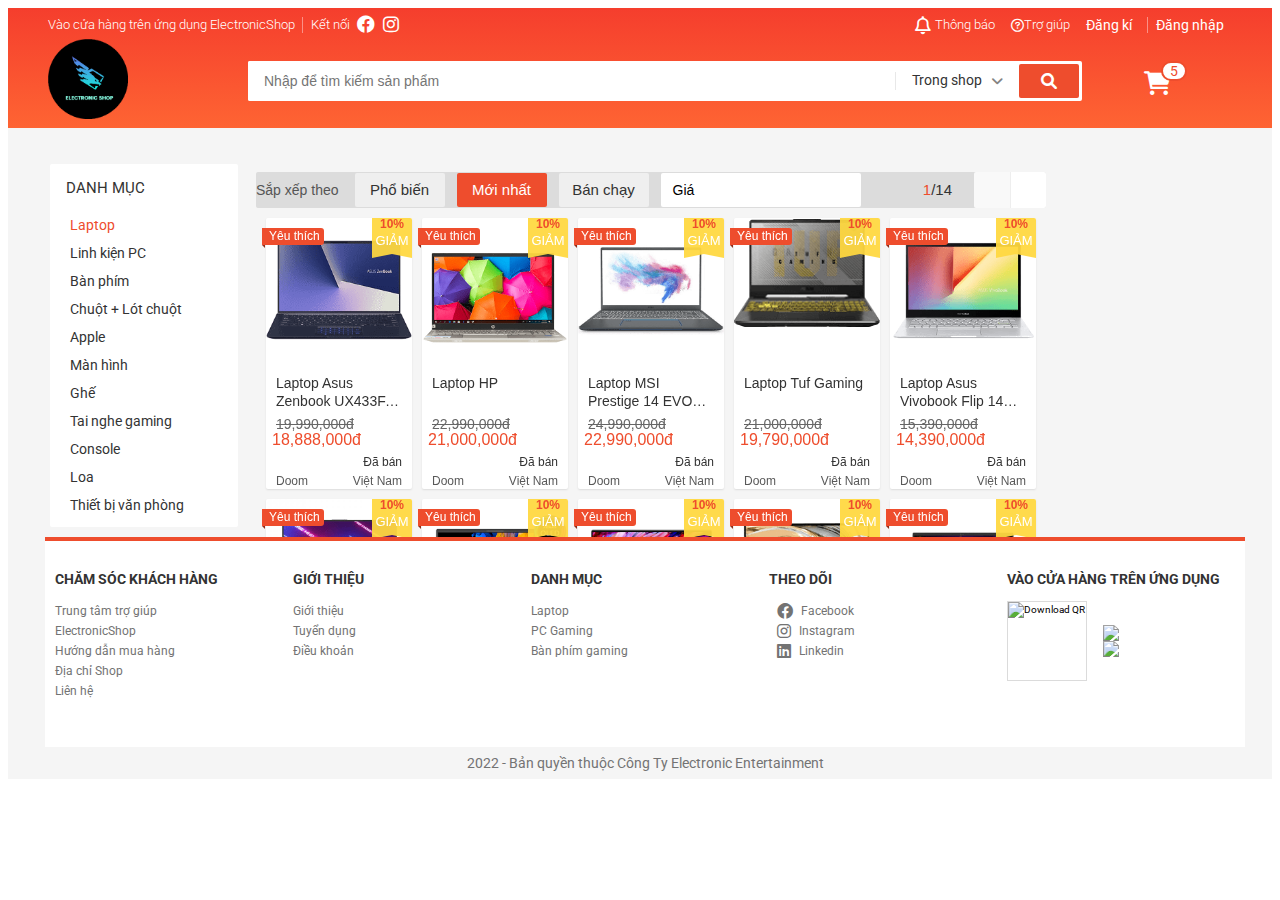
==== commit 7d40de59: "update" ====
--- a/index.html
+++ b/index.html
@@ -145,15 +145,15 @@
                   Trợ giúp
                 </a>
               </li>
-              <!-- <li
+              <li
                 class="header__navbar-item header__navbar-item--strong header__navbar-item--separate"
               >
-                <a class="header__login" href="./signup.html">Đăng kí</a>
+                <a class="header__login" href="./signup.html" target="Sản phẩm">Đăng kí</a>
               </li>
               <li class="header__navbar-item header__navbar-item--strong">
-                <a class="header__login" href="./signin.html">Đăng nhập</a>
-              </li> -->
-              <li class="header__navbar-item header__navbar-user">
+                <a class="header__login" href="./signin.html" target="Sản phẩm">Đăng nhập</a>
+              </li>
+              <!-- <li class="header__navbar-item header__navbar-user">
                 <img
                   src="./assets/images/Etronicshop.jpg"
                   alt=""
@@ -177,7 +177,7 @@
                     <a href="">Đăng xuất</a>
                   </li>
                 </ul>
-              </li>
+              </li> -->
             </ul>
           </nav>
           <!-- Header with search -->
@@ -453,761 +453,8 @@
                 </ul>
               </nav>
             </div>
-
-            <div class="grid__column-10">
-              <div class="home-filter">
-                <span class="home-filter__label">Sắp xếp theo</span>
-                <button class="home-filter__btn btn">Phổ biến</button>
-                <button class="home-filter__btn btn btn--primary">
-                  Mới nhất
-                </button>
-                <button class="home-filter__btn btn">Bán chạy</button>
-
-                <div class="select-input">
-                  <span class="select-input__label">Giá</span>
-                  <i class="select-input__icon fas fa-angle-down"></i>
-
-                  <!-- List options -->
-                  <ul class="select-input__list">
-                    <li class="select-input__item">
-                      <a href="" class="select-input__link"
-                        >Giá: Thấp đến cao</a
-                      >
-                    </li>
-                    <li class="select-input__item">
-                      <a href="" class="select-input__link"
-                        >Giá: Cao đến thấp</a
-                      >
-                    </li>
-                  </ul>
-                </div>
-
-                <div class="home-filter__page">
-                  <span class="home-filter__page-num">
-                    <span class="home-filter__page-current">1</span>/14
-                  </span>
-                  <div class="home-filter__page-control">
-                    <a
-                      href=""
-                      class="home-filter__page-btn home-filter__page-btn--disable"
-                    >
-                      <i class="home-filter__page-icon fas fa-angle-left"></i>
-                    </a>
-                    <a href="" class="home-filter__page-btn">
-                      <i class="home-filter__page-icon fas fa-angle-right"></i>
-                    </a>
-                  </div>
-                </div>
-              </div>
-
-              <div class="home-product">
-                <div class="grid__row">
-                  <!-- Product item -->
-                  <div class="grid__column-2-4">
-                    <a class="home-product-item" href="#">
-                      <div
-                        class="home-product-item__img"
-                        style="background-image: url(./assets/images/asus5.png)"
-                      ></div>
-                      <h4 class="home-product-item__name">
-                        Laptop Asus Zenbook UX433FA-A6076T
-                      </h4>
-                      <div class="home-product-item__price">
-                        <span class="home-product-item__price-old"
-                          >19,990,000đ</span
-                        >
-                        <span class="home-product-item__price-current"
-                          >18,888,000đ</span
-                        >
-                      </div>
-                      <div class="home-product-item__action">
-                        <span
-                          class="home-product-item__like home-product-item__like--liked"
-                        >
-                          <i
-                            class="home-product-item__like-icon-empty far fa-heart"
-                          ></i>
-                          <i
-                            class="home-product-item__like-icon-fill fas fa-heart"
-                          ></i>
-                        </span>
-                        <div class="home-product-item__ratting">
-                          <i
-                            class="home-product-item__ratting__star--gold fas fa-star"
-                          ></i>
-                          <i
-                            class="home-product-item__ratting__star--gold fas fa-star"
-                          ></i>
-                          <i
-                            class="home-product-item__ratting__star--gold fas fa-star"
-                          ></i>
-                          <i
-                            class="home-product-item__ratting__star--gold fas fa-star"
-                          ></i>
-                          <i
-                            class="home-product-item__ratting__star--gold fas fa-star"
-                          ></i>
-                        </div>
-                        <span class="home-product-item__sold">Đã bán</span>
-                      </div>
-                      <div class="home-product-item__origin">
-                        <span class="home-product-item__brand">Doom</span>
-                        <span class="home-product-item__origin-name"
-                          >Việt Nam</span
-                        >
-                      </div>
-                      <div class="home-product-item__favourite">
-                        <i class="fas fa-check"></i>
-                        <span>Yêu thích</span>
-                      </div>
-                      <div class="home-product-item__sale-off">
-                        <span class="home-product-item__sale-off-percent"
-                          >10%</span
-                        >
-                        <span class="home-product-item__sale-off-label"
-                          >GIẢM</span
-                        >
-                      </div>
-                    </a>
-                  </div>
-                  <div class="grid__column-2-4">
-                    <a class="home-product-item" href="#">
-                      <div
-                        class="home-product-item__img"
-                        style="background-image: url(./assets/images/hp15.png)"
-                      ></div>
-                      <h4 class="home-product-item__name">Laptop HP</h4>
-                      <div class="home-product-item__price">
-                        <span class="home-product-item__price-old"
-                          >22,990,000đ</span
-                        >
-                        <span class="home-product-item__price-current"
-                          >21,000,000đ</span
-                        >
-                      </div>
-                      <div class="home-product-item__action">
-                        <span
-                          class="home-product-item__like home-product-item__like--liked"
-                        >
-                          <i
-                            class="home-product-item__like-icon-empty far fa-heart"
-                          ></i>
-                          <i
-                            class="home-product-item__like-icon-fill fas fa-heart"
-                          ></i>
-                        </span>
-                        <div class="home-product-item__ratting">
-                          <i
-                            class="home-product-item__ratting__star--gold fas fa-star"
-                          ></i>
-                          <i
-                            class="home-product-item__ratting__star--gold fas fa-star"
-                          ></i>
-                          <i
-                            class="home-product-item__ratting__star--gold fas fa-star"
-                          ></i>
-                          <i
-                            class="home-product-item__ratting__star--gold fas fa-star"
-                          ></i>
-                          <i
-                            class="home-product-item__ratting__star--gold fas fa-star"
-                          ></i>
-                        </div>
-                        <span class="home-product-item__sold">Đã bán</span>
-                      </div>
-                      <div class="home-product-item__origin">
-                        <span class="home-product-item__brand">Doom</span>
-                        <span class="home-product-item__origin-name"
-                          >Việt Nam</span
-                        >
-                      </div>
-                      <div class="home-product-item__favourite">
-                        <i class="fas fa-check"></i>
-                        <span>Yêu thích</span>
-                      </div>
-                      <div class="home-product-item__sale-off">
-                        <span class="home-product-item__sale-off-percent"
-                          >10%</span
-                        >
-                        <span class="home-product-item__sale-off-label"
-                          >GIẢM</span
-                        >
-                      </div>
-                    </a>
-                  </div>
-                  <div class="grid__column-2-4">
-                    <a class="home-product-item" href="#">
-                      <div
-                        class="home-product-item__img"
-                        style="background-image: url(./assets/images/MSI.png)"
-                      ></div>
-                      <h4 class="home-product-item__name">
-                        Laptop MSI Prestige 14 EVO A11M-206VN
-                      </h4>
-                      <div class="home-product-item__price">
-                        <span class="home-product-item__price-old"
-                          >24,990,000đ</span
-                        >
-                        <span class="home-product-item__price-current"
-                          >22,990,000đ</span
-                        >
-                      </div>
-                      <div class="home-product-item__action">
-                        <span
-                          class="home-product-item__like home-product-item__like--liked"
-                        >
-                          <i
-                            class="home-product-item__like-icon-empty far fa-heart"
-                          ></i>
-                          <i
-                            class="home-product-item__like-icon-fill fas fa-heart"
-                          ></i>
-                        </span>
-                        <div class="home-product-item__ratting">
-                          <i
-                            class="home-product-item__ratting__star--gold fas fa-star"
-                          ></i>
-                          <i
-                            class="home-product-item__ratting__star--gold fas fa-star"
-                          ></i>
-                          <i
-                            class="home-product-item__ratting__star--gold fas fa-star"
-                          ></i>
-                          <i
-                            class="home-product-item__ratting__star--gold fas fa-star"
-                          ></i>
-                          <i
-                            class="home-product-item__ratting__star--gold fas fa-star"
-                          ></i>
-                        </div>
-                        <span class="home-product-item__sold">Đã bán</span>
-                      </div>
-                      <div class="home-product-item__origin">
-                        <span class="home-product-item__brand">Doom</span>
-                        <span class="home-product-item__origin-name"
-                          >Việt Nam</span
-                        >
-                      </div>
-                      <div class="home-product-item__favourite">
-                        <i class="fas fa-check"></i>
-                        <span>Yêu thích</span>
-                      </div>
-                      <div class="home-product-item__sale-off">
-                        <span class="home-product-item__sale-off-percent"
-                          >10%</span
-                        >
-                        <span class="home-product-item__sale-off-label"
-                          >GIẢM</span
-                        >
-                      </div>
-                    </a>
-                  </div>
-                  <div class="grid__column-2-4">
-                    <a class="home-product-item" href="#">
-                      <div
-                        class="home-product-item__img"
-                        style="background-image: url(./assets/images/tuf.png)"
-                      ></div>
-                      <h4 class="home-product-item__name">Laptop Tuf Gaming</h4>
-                      <div class="home-product-item__price">
-                        <span class="home-product-item__price-old"
-                          >21,000,000đ</span
-                        >
-                        <span class="home-product-item__price-current"
-                          >19,790,000đ</span
-                        >
-                      </div>
-                      <div class="home-product-item__action">
-                        <span
-                          class="home-product-item__like home-product-item__like--liked"
-                        >
-                          <i
-                            class="home-product-item__like-icon-empty far fa-heart"
-                          ></i>
-                          <i
-                            class="home-product-item__like-icon-fill fas fa-heart"
-                          ></i>
-                        </span>
-                        <div class="home-product-item__ratting">
-                          <i
-                            class="home-product-item__ratting__star--gold fas fa-star"
-                          ></i>
-                          <i
-                            class="home-product-item__ratting__star--gold fas fa-star"
-                          ></i>
-                          <i
-                            class="home-product-item__ratting__star--gold fas fa-star"
-                          ></i>
-                          <i
-                            class="home-product-item__ratting__star--gold fas fa-star"
-                          ></i>
-                          <i
-                            class="home-product-item__ratting__star--gold fas fa-star"
-                          ></i>
-                        </div>
-                        <span class="home-product-item__sold">Đã bán</span>
-                      </div>
-                      <div class="home-product-item__origin">
-                        <span class="home-product-item__brand">Doom</span>
-                        <span class="home-product-item__origin-name"
-                          >Việt Nam</span
-                        >
-                      </div>
-                      <div class="home-product-item__favourite">
-                        <i class="fas fa-check"></i>
-                        <span>Yêu thích</span>
-                      </div>
-                      <div class="home-product-item__sale-off">
-                        <span class="home-product-item__sale-off-percent"
-                          >10%</span
-                        >
-                        <span class="home-product-item__sale-off-label"
-                          >GIẢM</span
-                        >
-                      </div>
-                    </a>
-                  </div>
-                  <div class="grid__column-2-4">
-                    <a class="home-product-item" href="#">
-                      <div
-                        class="home-product-item__img"
-                        style="background-image: url(./assets/images/asus.png)"
-                      ></div>
-                      <h4 class="home-product-item__name">
-                        Laptop Asus Vivobook Flip 14 Gaming
-                      </h4>
-                      <div class="home-product-item__price">
-                        <span class="home-product-item__price-old"
-                          >15,390,000đ</span
-                        >
-                        <span class="home-product-item__price-current"
-                          >14,390,000đ</span
-                        >
-                      </div>
-                      <div class="home-product-item__action">
-                        <span
-                          class="home-product-item__like home-product-item__like--liked"
-                        >
-                          <i
-                            class="home-product-item__like-icon-empty far fa-heart"
-                          ></i>
-                          <i
-                            class="home-product-item__like-icon-fill fas fa-heart"
-                          ></i>
-                        </span>
-                        <div class="home-product-item__ratting">
-                          <i
-                            class="home-product-item__ratting__star--gold fas fa-star"
-                          ></i>
-                          <i
-                            class="home-product-item__ratting__star--gold fas fa-star"
-                          ></i>
-                          <i
-                            class="home-product-item__ratting__star--gold fas fa-star"
-                          ></i>
-                          <i
-                            class="home-product-item__ratting__star--gold fas fa-star"
-                          ></i>
-                          <i
-                            class="home-product-item__ratting__star--gold fas fa-star"
-                          ></i>
-                        </div>
-                        <span class="home-product-item__sold">Đã bán</span>
-                      </div>
-                      <div class="home-product-item__origin">
-                        <span class="home-product-item__brand">Doom</span>
-                        <span class="home-product-item__origin-name"
-                          >Việt Nam</span
-                        >
-                      </div>
-                      <div class="home-product-item__favourite">
-                        <i class="fas fa-check"></i>
-                        <span>Yêu thích</span>
-                      </div>
-                      <div class="home-product-item__sale-off">
-                        <span class="home-product-item__sale-off-percent"
-                          >10%</span
-                        >
-                        <span class="home-product-item__sale-off-label"
-                          >GIẢM</span
-                        >
-                      </div>
-                    </a>
-                  </div>
-                  <div class="grid__column-2-4">
-                    <a class="home-product-item" href="#">
-                      <div
-                        class="home-product-item__img"
-                        style="background-image: url(./assets/images/asus2.png)"
-                      ></div>
-                      <h4 class="home-product-item__name">
-                        Laptop Asus Gaming Rog Strix G15
-                      </h4>
-                      <div class="home-product-item__price">
-                        <span class="home-product-item__price-old"
-                          >22,690,000đ</span
-                        >
-                        <span class="home-product-item__price-current"
-                          >21,990,000đ</span
-                        >
-                      </div>
-                      <div class="home-product-item__action">
-                        <span
-                          class="home-product-item__like home-product-item__like--liked"
-                        >
-                          <i
-                            class="home-product-item__like-icon-empty far fa-heart"
-                          ></i>
-                          <i
-                            class="home-product-item__like-icon-fill fas fa-heart"
-                          ></i>
-                        </span>
-                        <div class="home-product-item__ratting">
-                          <i
-                            class="home-product-item__ratting__star--gold fas fa-star"
-                          ></i>
-                          <i
-                            class="home-product-item__ratting__star--gold fas fa-star"
-                          ></i>
-                          <i
-                            class="home-product-item__ratting__star--gold fas fa-star"
-                          ></i>
-                          <i
-                            class="home-product-item__ratting__star--gold fas fa-star"
-                          ></i>
-                          <i
-                            class="home-product-item__ratting__star--gold fas fa-star"
-                          ></i>
-                        </div>
-                        <span class="home-product-item__sold">Đã bán</span>
-                      </div>
-                      <div class="home-product-item__origin">
-                        <span class="home-product-item__brand">Doom</span>
-                        <span class="home-product-item__origin-name"
-                          >Việt Nam</span
-                        >
-                      </div>
-                      <div class="home-product-item__favourite">
-                        <i class="fas fa-check"></i>
-                        <span>Yêu thích</span>
-                      </div>
-                      <div class="home-product-item__sale-off">
-                        <span class="home-product-item__sale-off-percent"
-                          >10%</span
-                        >
-                        <span class="home-product-item__sale-off-label"
-                          >GIẢM</span
-                        >
-                      </div>
-                    </a>
-                  </div>
-                  <div class="grid__column-2-4">
-                    <a class="home-product-item" href="#">
-                      <div
-                        class="home-product-item__img"
-                        style="background-image: url(./assets/images/asus3.png)"
-                      ></div>
-                      <h4 class="home-product-item__name">
-                        Laptop Asus Zenbook 14 UX325UA-E814T
-                      </h4>
-                      <div class="home-product-item__price">
-                        <span class="home-product-item__price-old"
-                          >23,490,000đ</span
-                        >
-                        <span class="home-product-item__price-current"
-                          >22,590,000đ</span
-                        >
-                      </div>
-                      <div class="home-product-item__action">
-                        <span
-                          class="home-product-item__like home-product-item__like--liked"
-                        >
-                          <i
-                            class="home-product-item__like-icon-empty far fa-heart"
-                          ></i>
-                          <i
-                            class="home-product-item__like-icon-fill fas fa-heart"
-                          ></i>
-                        </span>
-                        <div class="home-product-item__ratting">
-                          <i
-                            class="home-product-item__ratting__star--gold fas fa-star"
-                          ></i>
-                          <i
-                            class="home-product-item__ratting__star--gold fas fa-star"
-                          ></i>
-                          <i
-                            class="home-product-item__ratting__star--gold fas fa-star"
-                          ></i>
-                          <i
-                            class="home-product-item__ratting__star--gold fas fa-star"
-                          ></i>
-                          <i
-                            class="home-product-item__ratting__star--gold fas fa-star"
-                          ></i>
-                        </div>
-                        <span class="home-product-item__sold">Đã bán</span>
-                      </div>
-                      <div class="home-product-item__origin">
-                        <span class="home-product-item__brand">Doom</span>
-                        <span class="home-product-item__origin-name"
-                          >Việt Nam</span
-                        >
-                      </div>
-                      <div class="home-product-item__favourite">
-                        <i class="fas fa-check"></i>
-                        <span>Yêu thích</span>
-                      </div>
-                      <div class="home-product-item__sale-off">
-                        <span class="home-product-item__sale-off-percent"
-                          >10%</span
-                        >
-                        <span class="home-product-item__sale-off-label"
-                          >GIẢM</span
-                        >
-                      </div>
-                    </a>
-                  </div>
-                  <div class="grid__column-2-4">
-                    <a class="home-product-item" href="#">
-                      <div
-                        class="home-product-item__img"
-                        style="background-image: url(./assets/images/dell4.png)"
-                      ></div>
-                      <h4 class="home-product-item__name">
-                        Laptop Dell XPS 15 9560
-                      </h4>
-                      <div class="home-product-item__price">
-                        <span class="home-product-item__price-old"
-                          >24,690,000đ</span
-                        >
-                        <span class="home-product-item__price-current"
-                          >23,500,000đ</span
-                        >
-                      </div>
-                      <div class="home-product-item__action">
-                        <span
-                          class="home-product-item__like home-product-item__like--liked"
-                        >
-                          <i
-                            class="home-product-item__like-icon-empty far fa-heart"
-                          ></i>
-                          <i
-                            class="home-product-item__like-icon-fill fas fa-heart"
-                          ></i>
-                        </span>
-                        <div class="home-product-item__ratting">
-                          <i
-                            class="home-product-item__ratting__star--gold fas fa-star"
-                          ></i>
-                          <i
-                            class="home-product-item__ratting__star--gold fas fa-star"
-                          ></i>
-                          <i
-                            class="home-product-item__ratting__star--gold fas fa-star"
-                          ></i>
-                          <i
-                            class="home-product-item__ratting__star--gold fas fa-star"
-                          ></i>
-                          <i
-                            class="home-product-item__ratting__star--gold fas fa-star"
-                          ></i>
-                        </div>
-                        <span class="home-product-item__sold">Đã bán</span>
-                      </div>
-                      <div class="home-product-item__origin">
-                        <span class="home-product-item__brand">Doom</span>
-                        <span class="home-product-item__origin-name"
-                          >Việt Nam</span
-                        >
-                      </div>
-                      <div class="home-product-item__favourite">
-                        <i class="fas fa-check"></i>
-                        <span>Yêu thích</span>
-                      </div>
-                      <div class="home-product-item__sale-off">
-                        <span class="home-product-item__sale-off-percent"
-                          >10%</span
-                        >
-                        <span class="home-product-item__sale-off-label"
-                          >GIẢM</span
-                        >
-                      </div>
-                    </a>
-                  </div>
-                  <div class="grid__column-2-4">
-                    <a class="home-product-item" href="#">
-                      <div
-                        class="home-product-item__img"
-                        style="background-image: url(./assets/images/dell5.png)"
-                      ></div>
-                      <h4 class="home-product-item__name">
-                        Laptop Dell XPS 9305
-                      </h4>
-                      <div class="home-product-item__price">
-                        <span class="home-product-item__price-old"
-                          >24,590,000đ</span
-                        >
-                        <span class="home-product-item__price-current"
-                          >23,990,000đ</span
-                        >
-                      </div>
-                      <div class="home-product-item__action">
-                        <span
-                          class="home-product-item__like home-product-item__like--liked"
-                        >
-                          <i
-                            class="home-product-item__like-icon-empty far fa-heart"
-                          ></i>
-                          <i
-                            class="home-product-item__like-icon-fill fas fa-heart"
-                          ></i>
-                        </span>
-                        <div class="home-product-item__ratting">
-                          <i
-                            class="home-product-item__ratting__star--gold fas fa-star"
-                          ></i>
-                          <i
-                            class="home-product-item__ratting__star--gold fas fa-star"
-                          ></i>
-                          <i
-                            class="home-product-item__ratting__star--gold fas fa-star"
-                          ></i>
-                          <i
-                            class="home-product-item__ratting__star--gold fas fa-star"
-                          ></i>
-                          <i
-                            class="home-product-item__ratting__star--gold fas fa-star"
-                          ></i>
-                        </div>
-                        <span class="home-product-item__sold">Đã bán</span>
-                      </div>
-                      <div class="home-product-item__origin">
-                        <span class="home-product-item__brand">Doom</span>
-                        <span class="home-product-item__origin-name"
-                          >Việt Nam</span
-                        >
-                      </div>
-                      <div class="home-product-item__favourite">
-                        <i class="fas fa-check"></i>
-                        <span>Yêu thích</span>
-                      </div>
-                      <div class="home-product-item__sale-off">
-                        <span class="home-product-item__sale-off-percent"
-                          >10%</span
-                        >
-                        <span class="home-product-item__sale-off-label"
-                          >GIẢM</span
-                        >
-                      </div>
-                    </a>
-                  </div>
-                  <div class="grid__column-2-4">
-                    <a class="home-product-item" href="#">
-                      <div
-                        class="home-product-item__img"
-                        style="background-image: url(./assets/images/asus4.png)"
-                      ></div>
-                      <h4 class="home-product-item__name">
-                        Laptop Razer Blade Stealth
-                      </h4>
-                      <div class="home-product-item__price">
-                        <span class="home-product-item__price-old"
-                          >22,990,000đ</span
-                        >
-                        <span class="home-product-item__price-current"
-                          >21,999,000đ</span
-                        >
-                      </div>
-                      <div class="home-product-item__action">
-                        <span
-                          class="home-product-item__like home-product-item__like--liked"
-                        >
-                          <i
-                            class="home-product-item__like-icon-empty far fa-heart"
-                          ></i>
-                          <i
-                            class="home-product-item__like-icon-fill fas fa-heart"
-                          ></i>
-                        </span>
-                        <div class="home-product-item__ratting">
-                          <i
-                            class="home-product-item__ratting__star--gold fas fa-star"
-                          ></i>
-                          <i
-                            class="home-product-item__ratting__star--gold fas fa-star"
-                          ></i>
-                          <i
-                            class="home-product-item__ratting__star--gold fas fa-star"
-                          ></i>
-                          <i
-                            class="home-product-item__ratting__star--gold fas fa-star"
-                          ></i>
-                          <i
-                            class="home-product-item__ratting__star--gold fas fa-star"
-                          ></i>
-                        </div>
-                        <span class="home-product-item__sold">Đã bán</span>
-                      </div>
-                      <div class="home-product-item__origin">
-                        <span class="home-product-item__brand">Doom</span>
-                        <span class="home-product-item__origin-name"
-                          >Việt Nam</span
-                        >
-                      </div>
-                      <div class="home-product-item__favourite">
-                        <i class="fas fa-check"></i>
-                        <span>Yêu thích</span>
-                      </div>
-                      <div class="home-product-item__sale-off">
-                        <span class="home-product-item__sale-off-percent"
-                          >10%</span
-                        >
-                        <span class="home-product-item__sale-off-label"
-                          >GIẢM</span
-                        >
-                      </div>
-                    </a>
-                  </div>
-                </div>
-              </div>
-              <ul class="pagination home-product__pagination">
-                <li class="pagination-item">
-                  <a href="" class="pagination-item__link">
-                    <i class="pagination-item__icon fas fa-angle-left"></i>
-                  </a>
-                </li>
-                <li class="pagination-item pagination-item--active">
-                  <a href="" class="pagination-item__link">1</a>
-                </li>
-                <li class="pagination-item">
-                  <a href="" class="pagination-item__link">2</a>
-                </li>
-                <li class="pagination-item">
-                  <a href="" class="pagination-item__link">3</a>
-                </li>
-                <li class="pagination-item">
-                  <a href="" class="pagination-item__link">4</a>
-                </li>
-                <li class="pagination-item">
-                  <a href="" class="pagination-item__link">5</a>
-                </li>
-                <li class="pagination-item">
-                  <a href="" class="pagination-item__link">...</a>
-                </li>
-                <li class="pagination-item">
-                  <a href="" class="pagination-item__link">14</a>
-                </li>
-                <li class="pagination-item">
-                  <a href="" class="pagination-item__link">
-                    <i class="pagination-item__icon fas fa-angle-right"></i>
-                  </a>
-                </li>
-              </ul>
-            </div>
-          </div>
-        </div>
-      </div>
+            <iframe src="./SanPham.html" frameborder="0" width="82%" name="Sản phẩm"></iframe>
+
       <footer class="footer">
         <div class="grid">
           <div class="grid__row">
@@ -1223,13 +470,19 @@
                 <li class="footer-item">
                   <a href="" class="footer-item__link">Hướng dẫn mua hàng</a>
                 </li>
+                <li class="footer-item">
+                  <a href="./Diachi.html" class="footer-item__link" target="Sản phẩm">Địa chỉ Shop</a>
+                </li>
+                <li class="footer-item">
+                  <a href="" class="footer-item__link">Liên hệ</a>
+                </li>
               </ul>
             </div>
             <div class="grid__column-2-4">
               <h3 class="footer__heading">Giới thiệu</h3>
               <ul class="footer-list">
                 <li class="footer-item">
-                  <a href="" class="footer-item__link">Giới thiệu</a>
+                  <a href="./Gioithieu.html" class="footer-item__link" target="Sản phẩm">Giới thiệu</a>
                 </li>
                 <li class="footer-item">
                   <a href="" class="footer-item__link">Tuyển dụng</a>
--- a/assets/css/base.css
+++ b/assets/css/base.css
@@ -20,6 +20,17 @@
   line-height: 1.6rem;
   font-family: 'Roboto', sans-serif;
   box-sizing: border-box;
+}
+body::-webkit-scrollbar {
+  width: 10px;
+}
+body::-webkit-scrollbar-thumb {
+  background-color: #999;
+  border-radius: 100rem;
+}
+body::-webkit-scrollbar-track {
+  background-color: #ccc;
+  /* border-radius: 100rem; */
 }
 
 /* Responsive */
--- a/assets/css/main.css
+++ b/assets/css/main.css
@@ -951,8 +951,6 @@
 .home-product-item__brand {
   margin-right: auto;
 }
-.home-product-item__origin-name {
-}
 .home-product-item__favourite {
   position: absolute;
   top: 10px;
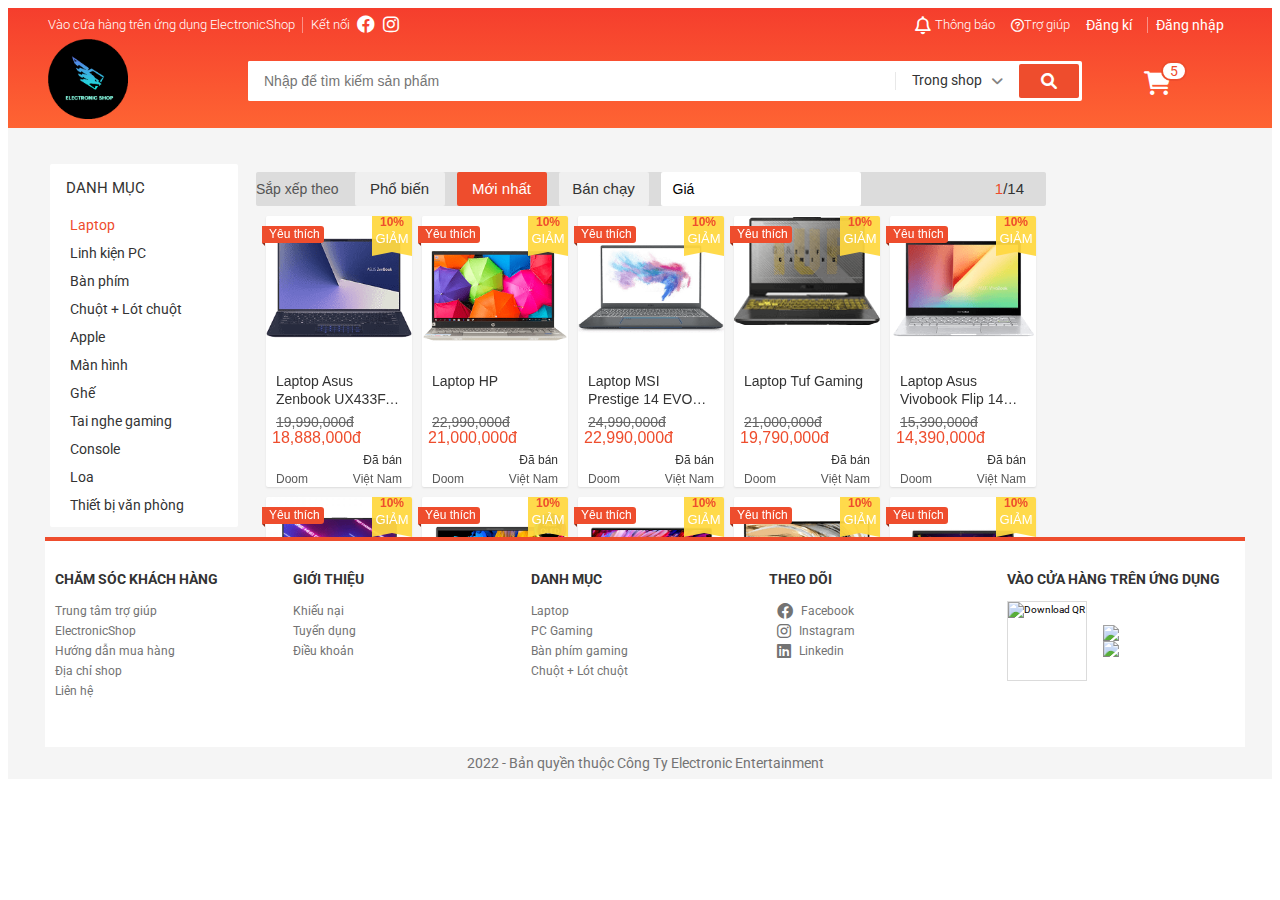
==== commit 04f27080: "update" ====
--- a/index.html
+++ b/index.html
@@ -471,7 +471,7 @@
                   <a href="" class="footer-item__link">Hướng dẫn mua hàng</a>
                 </li>
                 <li class="footer-item">
-                  <a href="./Diachi.html" class="footer-item__link" target="Sản phẩm">Địa chỉ Shop</a>
+                  <a href="./Diachi.html" class="footer-item__link" target="Sản phẩm">Địa chỉ shop</a>
                 </li>
                 <li class="footer-item">
                   <a href="" class="footer-item__link">Liên hệ</a>
@@ -482,13 +482,13 @@
               <h3 class="footer__heading">Giới thiệu</h3>
               <ul class="footer-list">
                 <li class="footer-item">
-                  <a href="./Gioithieu.html" class="footer-item__link" target="Sản phẩm">Giới thiệu</a>
+                  <a href="./Khieunai.html" class="footer-item__link" target="Sản phẩm">Khiếu nại</a>
                 </li>
                 <li class="footer-item">
                   <a href="" class="footer-item__link">Tuyển dụng</a>
                 </li>
                 <li class="footer-item">
-                  <a href="" class="footer-item__link">Điều khoản</a>
+                  <a href="./Dieukhoan.html" class="footer-item__link" target="Sản phẩm">Điều khoản</a>
                 </li>
               </ul>
             </div>
@@ -503,6 +503,9 @@
                 </li>
                 <li class="footer-item">
                   <a href="" class="footer-item__link">Bàn phím gaming</a>
+                </li>
+                <li class="footer-item">
+                  <a href="" class="footer-item__link">Chuột + Lót chuột</a>
                 </li>
               </ul>
             </div>
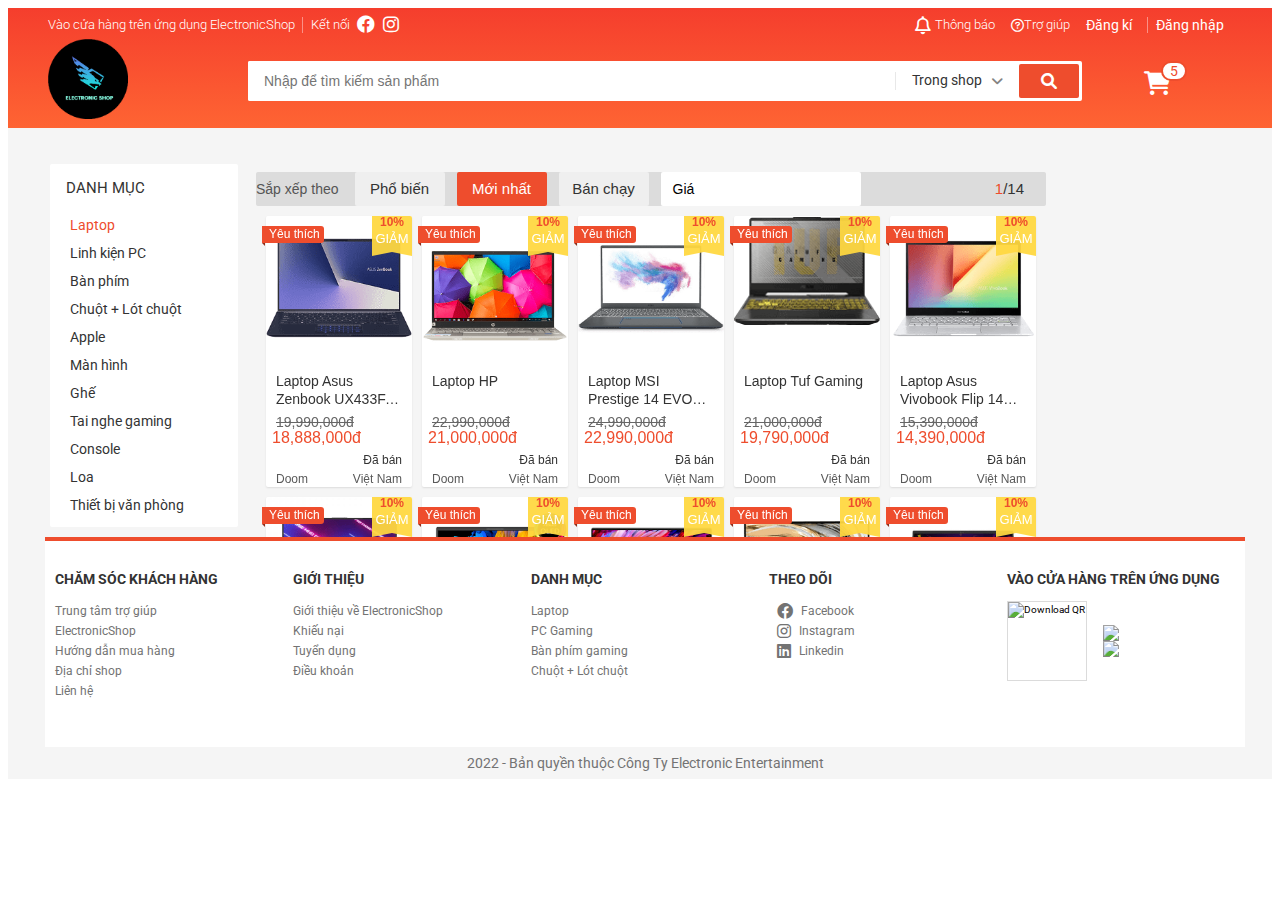
==== commit f128bf84: "update" ====
--- a/index.html
+++ b/index.html
@@ -482,6 +482,9 @@
               <h3 class="footer__heading">Giới thiệu</h3>
               <ul class="footer-list">
                 <li class="footer-item">
+                  <a href="./Gioithieu.html" class="footer-item__link" target="Sản phẩm">Giới thiệu về ElectronicShop</a>
+                </li>
+                <li class="footer-item">
                   <a href="./Khieunai.html" class="footer-item__link" target="Sản phẩm">Khiếu nại</a>
                 </li>
                 <li class="footer-item">
